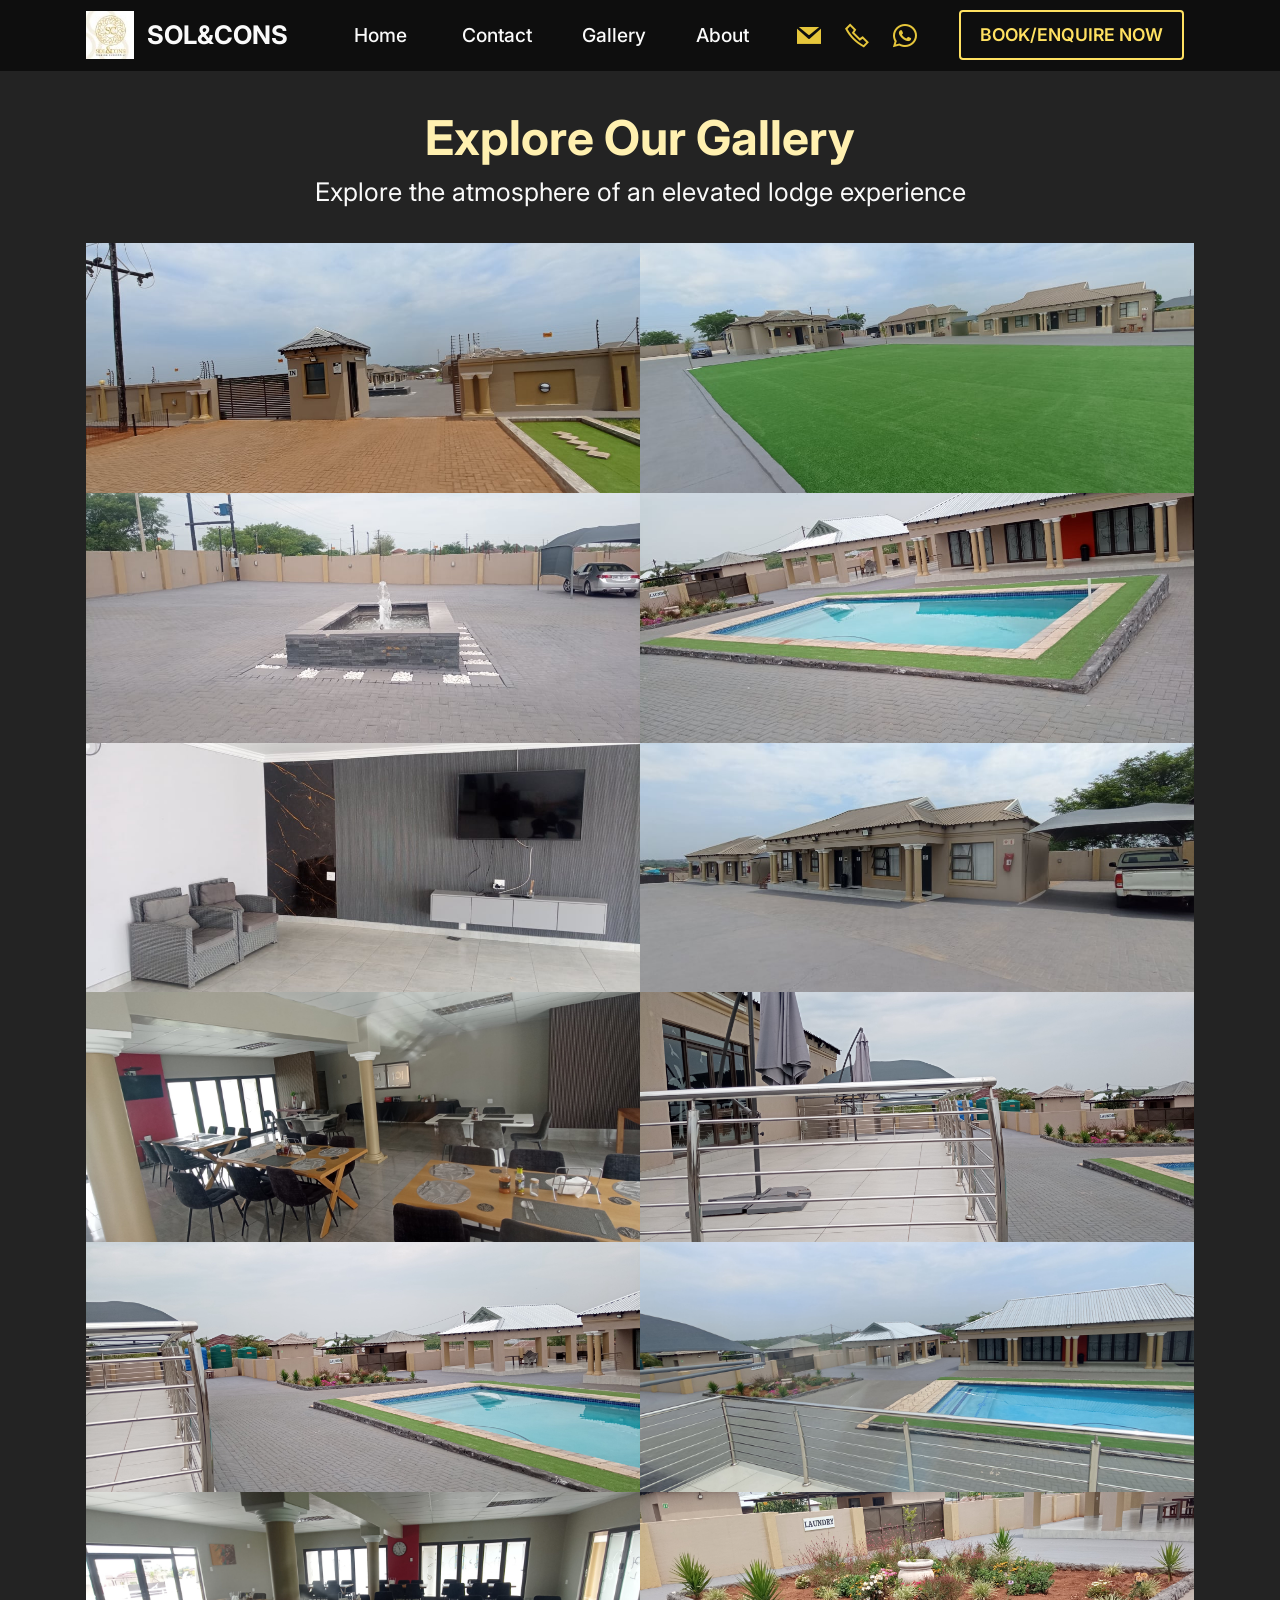
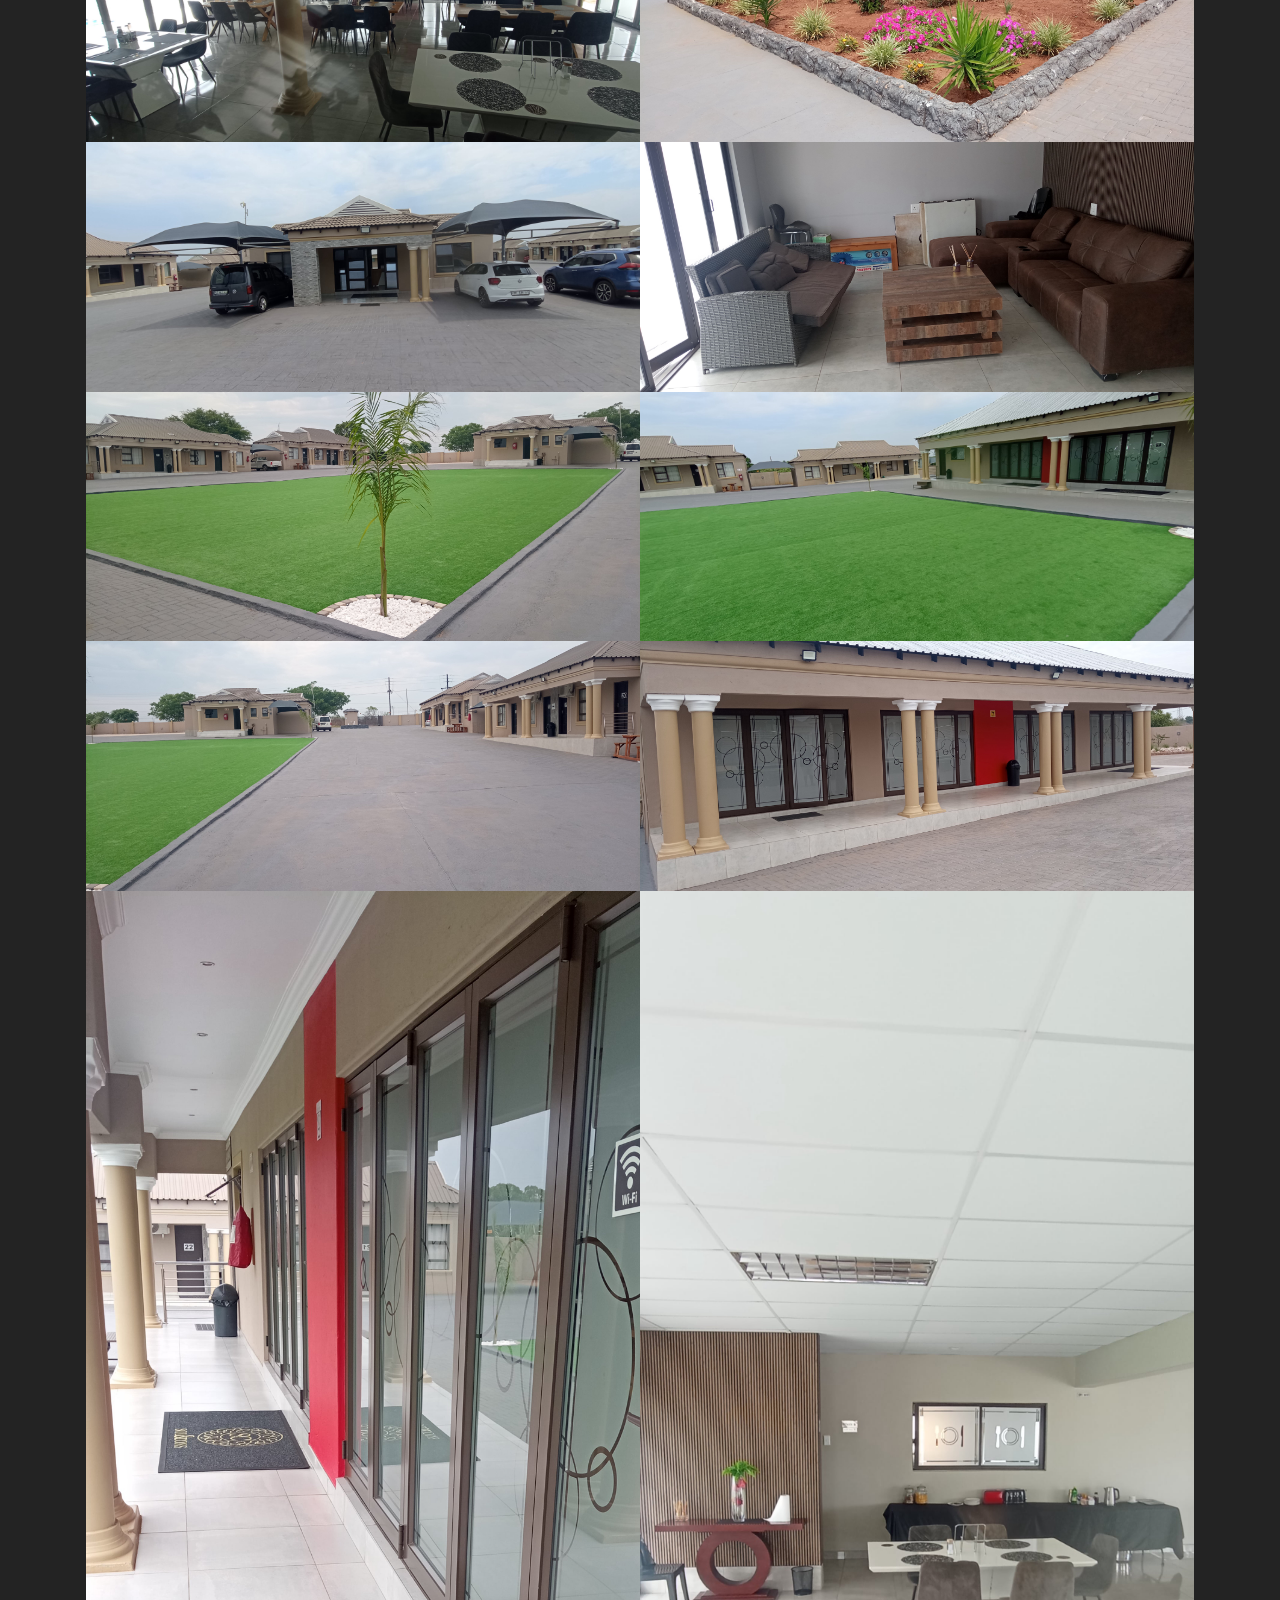
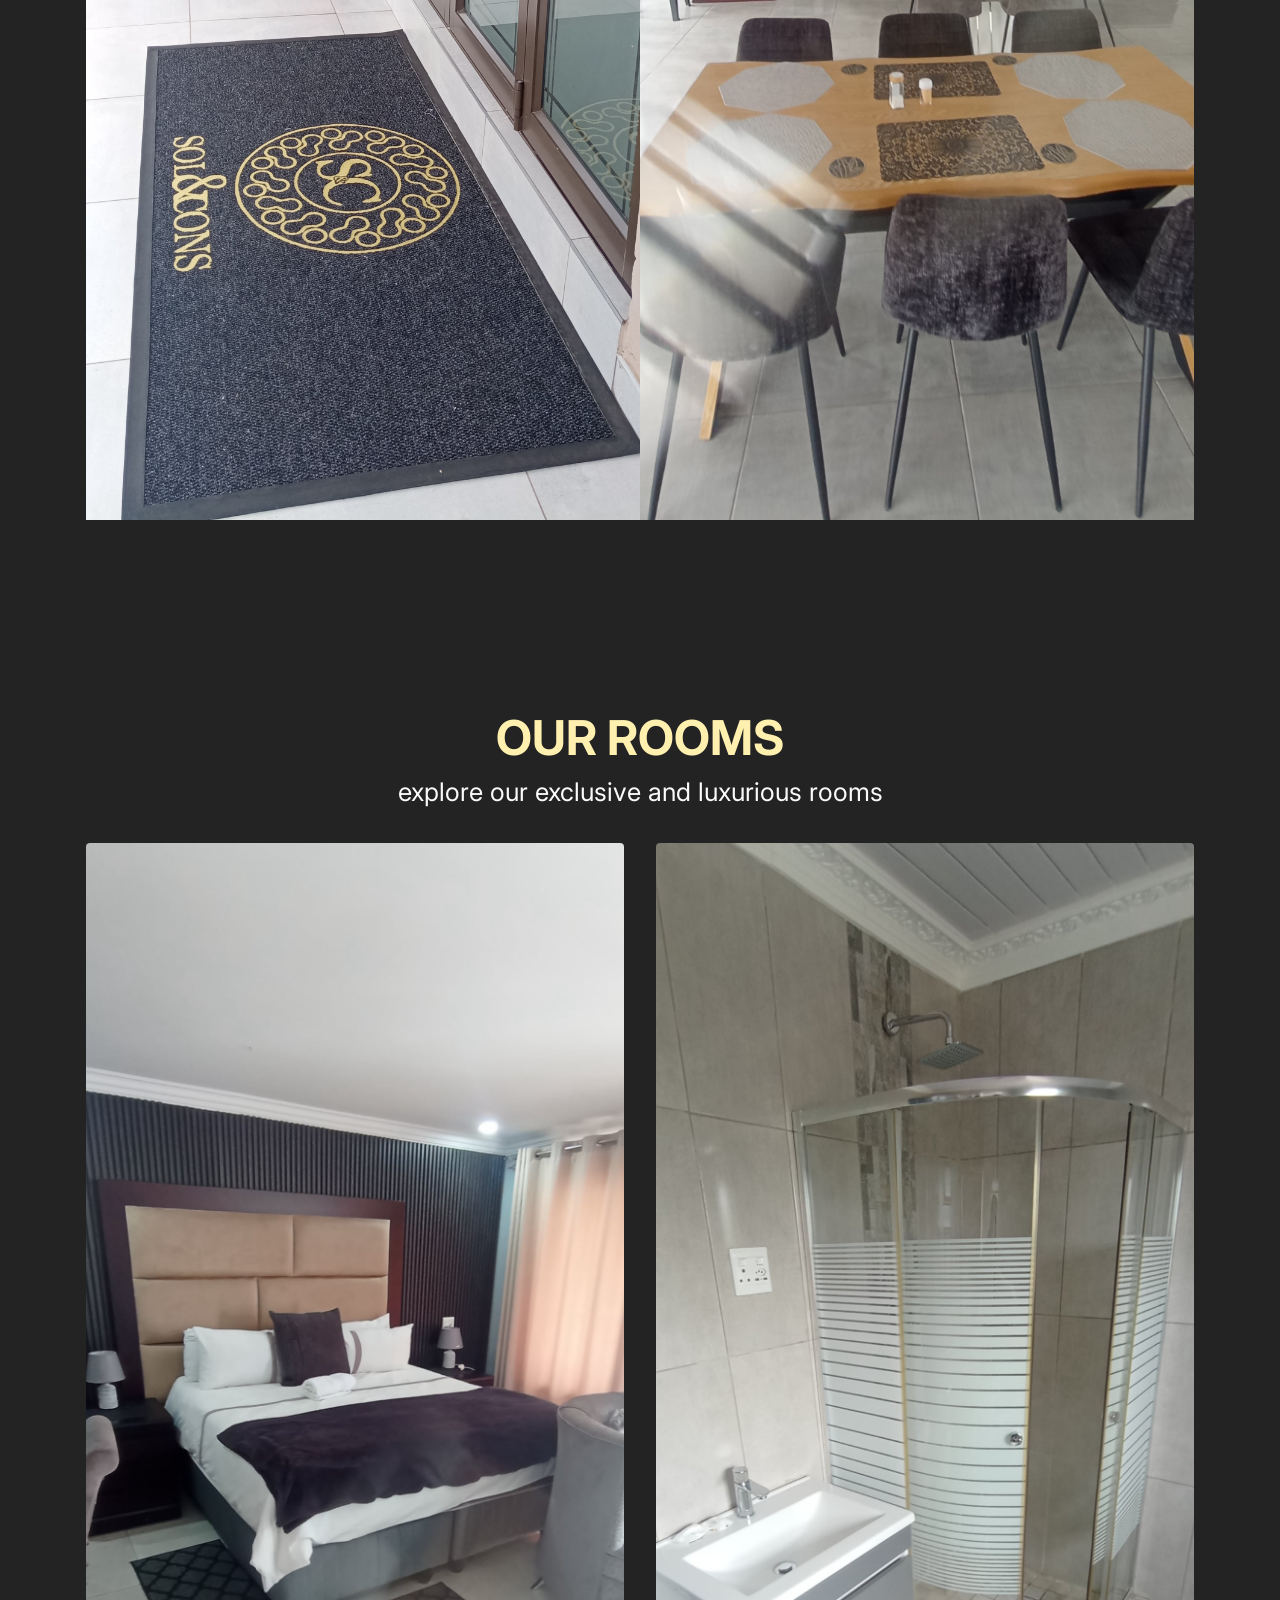
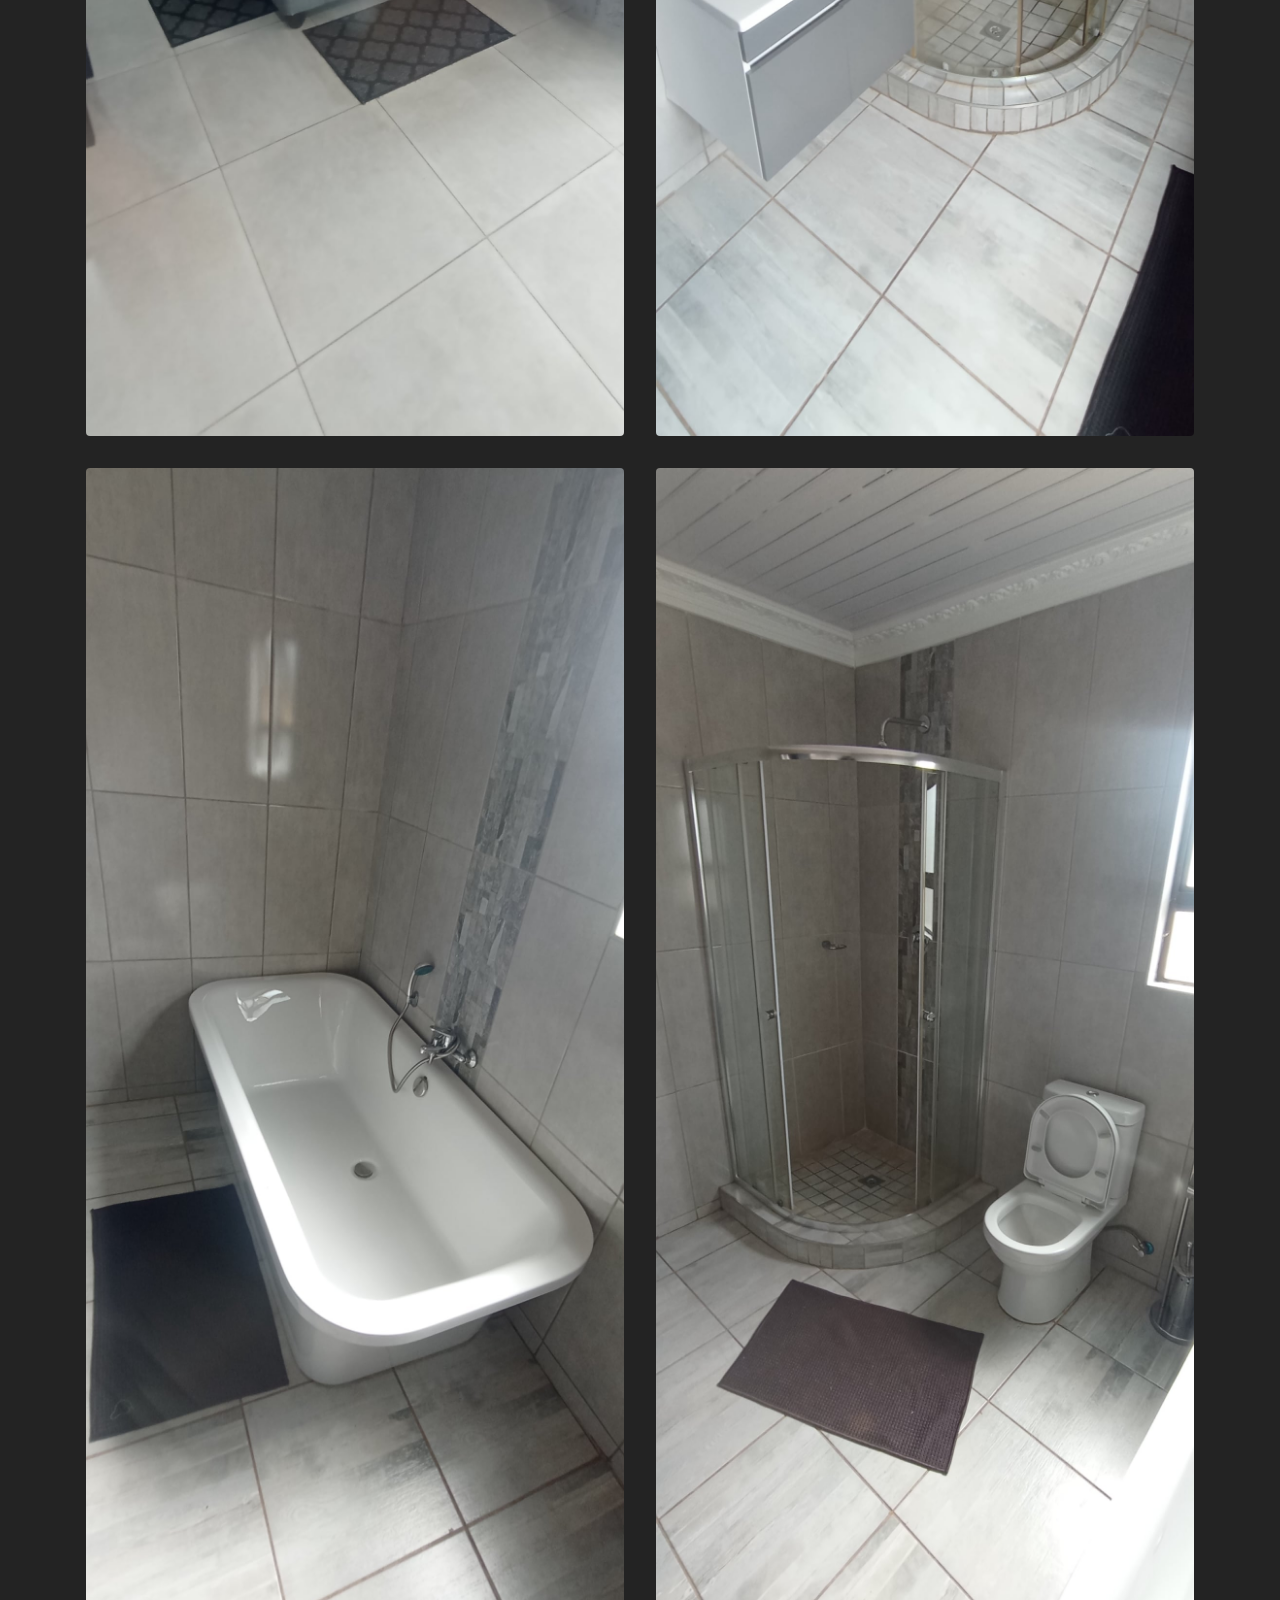
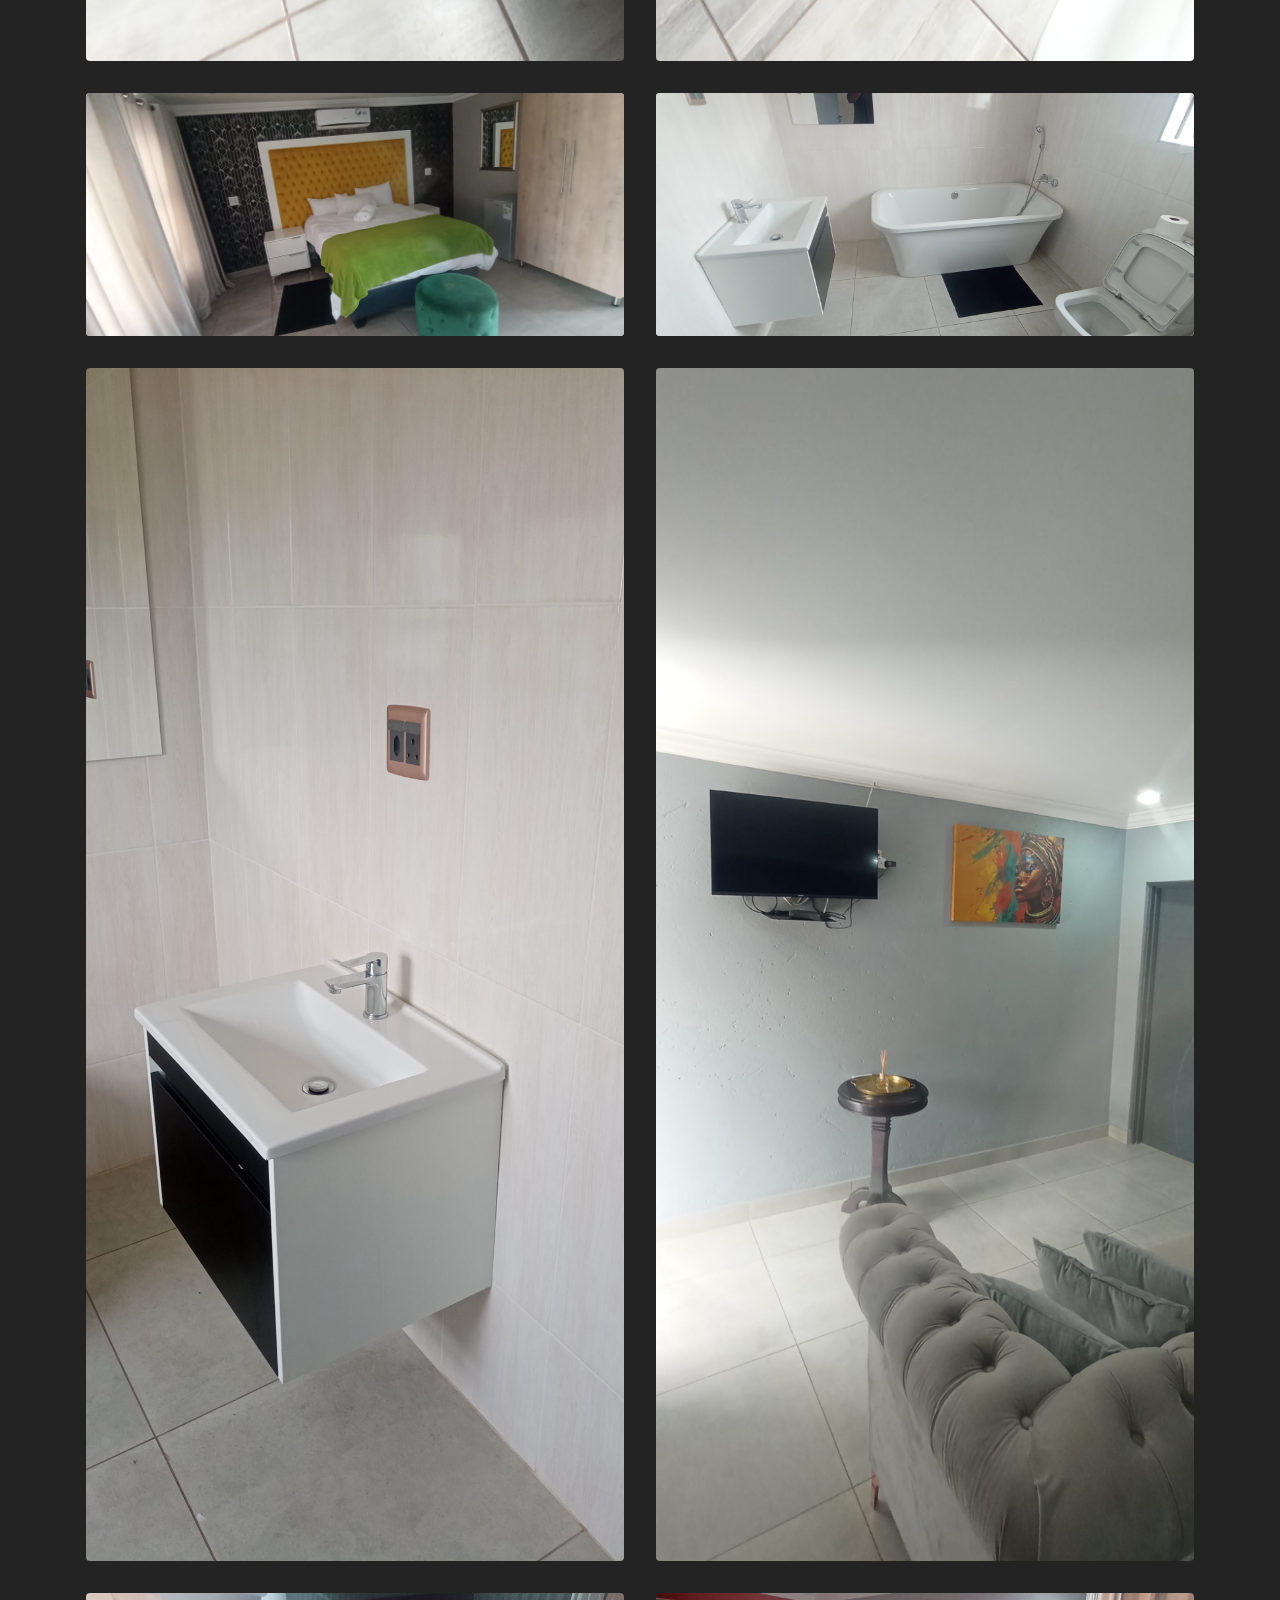
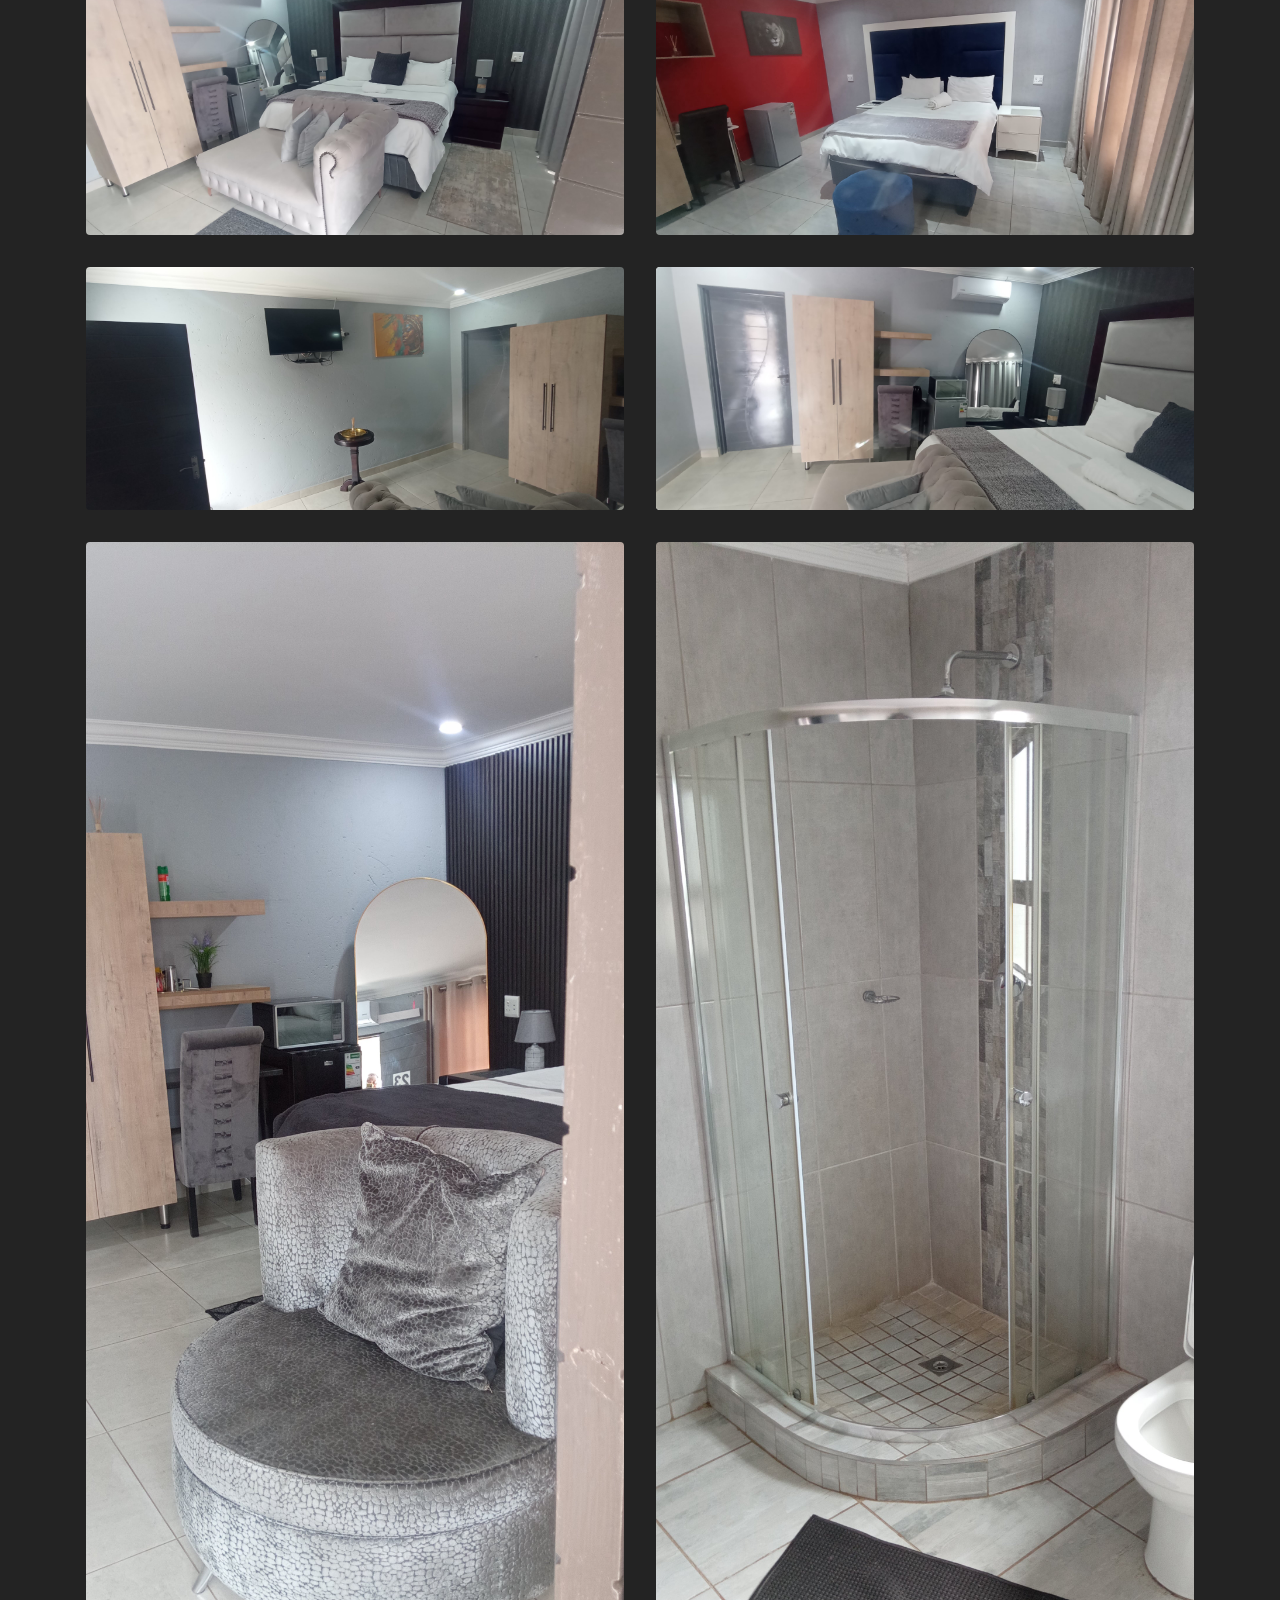
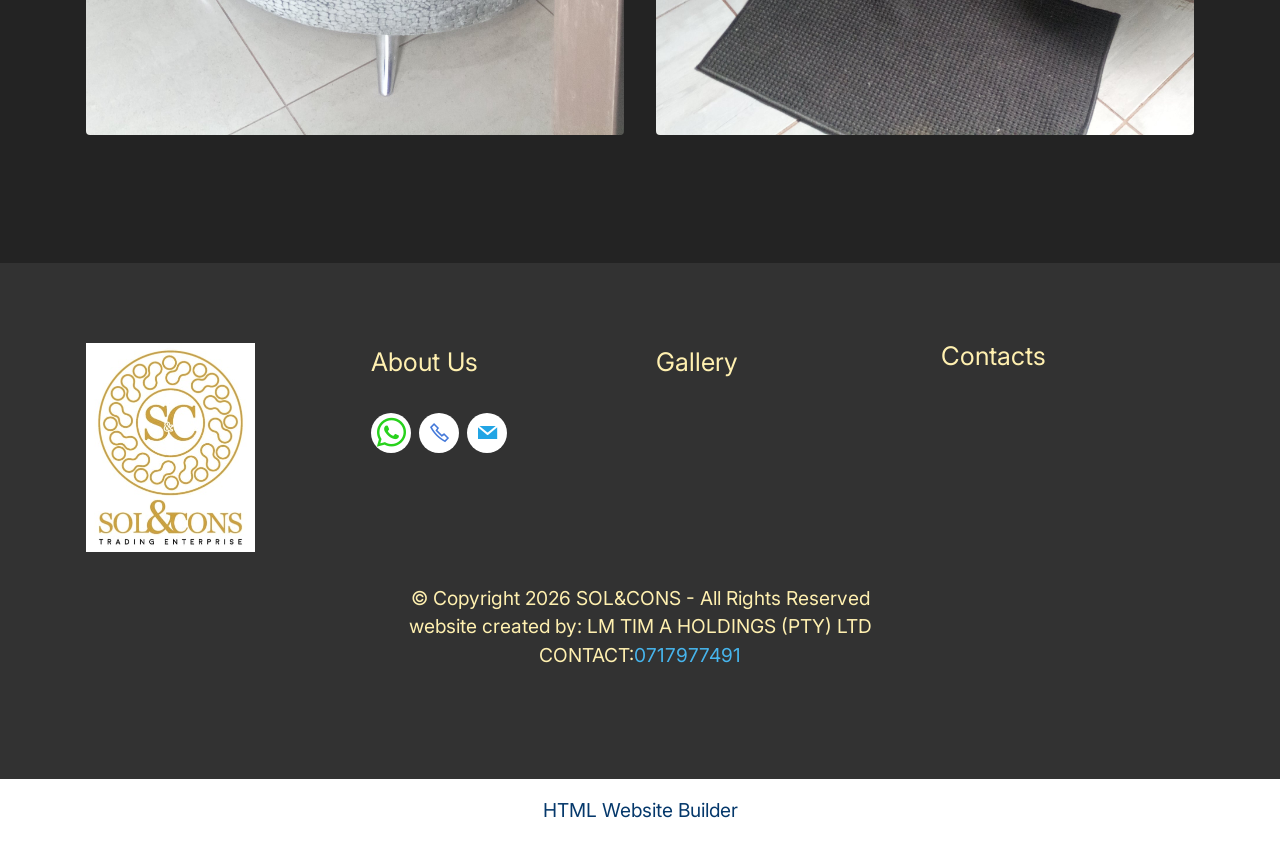
==== page2.html @ f4a34ecb "Add files via upload" ====
<!DOCTYPE html>
<html  >
<head>
  <!-- Site made with Mobirise Website Builder v6.1.12, https://mobirise.com -->
  <meta charset="UTF-8">
  <meta http-equiv="X-UA-Compatible" content="IE=edge">
  <meta name="generator" content="Mobirise v6.1.12, mobirise.com">
  <meta name="viewport" content="width=device-width, initial-scale=1, minimum-scale=1">
  <link rel="shortcut icon" href="assets/images/img-20260325-wa00035b15d-96x96.jpeg" type="image/x-icon">
  <meta name="description" content="">
  
  
  <title>Gallery</title>
  <link rel="stylesheet" href="assets/web/assets/mobirise-icons2/mobirise2.css">
  <link rel="stylesheet" href="assets/bootstrap/css/bootstrap.min.css">
  <link rel="stylesheet" href="assets/dropdown/css/style.css">
  <link rel="stylesheet" href="assets/socicon/css/styles.css">
  <link rel="stylesheet" href="assets/theme/css/style.css">
  <link rel="preload" href="https://fonts.googleapis.com/css?family=Inter:100,200,300,400,500,600,700,800,900,100i,200i,300i,400i,500i,600i,700i,800i,900i&display=swap" as="style" onload="this.onload=null;this.rel='stylesheet'">
  <noscript><link rel="stylesheet" href="https://fonts.googleapis.com/css?family=Inter:100,200,300,400,500,600,700,800,900,100i,200i,300i,400i,500i,600i,700i,800i,900i&display=swap"></noscript>
  <link rel="preload" as="style" href="assets/mobirise/css/mbr-additional.css?v=dxMeIk"><link rel="stylesheet" href="assets/mobirise/css/mbr-additional.css?v=dxMeIk" type="text/css">

  
  
  
</head>
<body>
  
  <section data-bs-version="5.1" class="menu menu3 cid-sFAA5oUu2Y" once="menu" id="menu3-2">
    
    <nav class="navbar navbar-dropdown navbar-expand-lg">
        <div class="container">
            <div class="navbar-brand">
                <span class="navbar-logo">
                    <a href="https://mobiri.se">
                        <img src="assets/images/img-20260325-wa00035b15d-96x96.jpeg" alt="Mobirise Website Builder" style="height: 3rem;">
                    </a>
                </span>
                <span class="navbar-caption-wrap"><a class="navbar-caption text-white text-primary display-5" href="index.html">SOL&amp;CONS</a></span>
            </div>
            <button class="navbar-toggler" type="button" data-toggle="collapse" data-bs-toggle="collapse" data-target="#navbarSupportedContent" data-bs-target="#navbarSupportedContent" aria-controls="navbarNavAltMarkup" aria-expanded="false" aria-label="Toggle navigation">
                <div class="hamburger">
                    <span></span>
                    <span></span>
                    <span></span>
                    <span></span>
                </div>
            </button>
            <div class="collapse navbar-collapse" id="navbarSupportedContent">
                <ul class="navbar-nav nav-dropdown" data-app-modern-menu="true"><li class="nav-item"><a class="nav-link link text-white text-primary display-7" href="index.html">Home&nbsp;</a></li>
                    <li class="nav-item"><a class="nav-link link text-white text-primary display-7" href="index.html#contacts3-c">Contact</a></li>
                    <li class="nav-item"><a class="nav-link link text-white text-primary display-7" href="page2.html">Gallery</a>
                    </li><li class="nav-item"><a class="nav-link link text-white text-primary display-7" href="page3.html">About</a></li></ul>
                <div class="icons-menu">
                    <a class="iconfont-wrapper" href="mailto:solandconsbe@gmail.com?subject=web%20query">
                        <span class="p-2 mbr-iconfont socicon-mail socicon"></span>
                    </a>
                    <a class="iconfont-wrapper" href="tel:+27711238844">
                        <span class="p-2 mbr-iconfont mobi-mbri-phone mobi-mbri"></span>
                    </a>
                    <a class="iconfont-wrapper" href="https://wa.me/27711238844">
                        <span class="p-2 mbr-iconfont socicon-whatsapp socicon"></span>
                    </a>
                    
                </div>
                <div class="navbar-buttons mbr-section-btn"><a class="btn btn-warning-outline display-4" href="https://mobiri.se">BOOK/ENQUIRE NOW</a></div>
            </div>
        </div>
    </nav>
</section>

<section data-bs-version="5.1" class="gallery4 mbr-gallery cid-vzqXldZcjt" id="gallery4-9">
    

    
    

    <div class="container">
        <div class="mbr-section-head">
            <h3 class="mbr-section-title mbr-fonts-style align-center m-0 display-2"><strong>Explore Our Gallery</strong></h3>
            <h4 class="mbr-section-subtitle mbr-fonts-style align-center mb-0 mt-2 display-5">Explore the atmosphere of an elevated lodge experience</h4>
        </div>
        <div class="row mbr-gallery mt-4">
            
            <div class="col-12 col-md-6 col-lg-6 item gallery-image active">
                <div class="item-wrapper" data-toggle="modal" data-bs-toggle="modal" data-target="#vzZGjXtKr7-modal" data-bs-target="#vzZGjXtKr7-modal">
                    <img class="w-100" src="assets/images/img-20261027-123414-1087x490.jpg" alt="Mobirise Website Builder" data-slide-to="0" data-bs-slide-to="0" data-target="#lb-vzZGjXtKr7" data-bs-target="#lb-vzZGjXtKr7">
                    <div class="icon-wrapper">
                        <span class="mobi-mbri mobi-mbri-search mbr-iconfont mbr-iconfont-btn"></span>
                    </div>
                </div>
                
            </div>
            <div class="col-12 col-md-6 col-lg-6 item gallery-image">
                <div class="item-wrapper" data-toggle="modal" data-bs-toggle="modal" data-target="#vzZGjXtKr7-modal" data-bs-target="#vzZGjXtKr7-modal">
                    <img class="w-100" src="assets/images/img-20261027-123712-1087x490.jpg" alt="Mobirise Website Builder" data-slide-to="1" data-bs-slide-to="1" data-target="#lb-vzZGjXtKr7" data-bs-target="#lb-vzZGjXtKr7">
                    <div class="icon-wrapper">
                        <span class="mobi-mbri mobi-mbri-search mbr-iconfont mbr-iconfont-btn"></span>
                    </div>
                </div>
                
            </div>
            <div class="col-12 col-md-6 col-lg-6 item gallery-image">
                <div class="item-wrapper" data-toggle="modal" data-bs-toggle="modal" data-target="#vzZGjXtKr7-modal" data-bs-target="#vzZGjXtKr7-modal">
                    <img class="w-100" src="assets/images/img-20261027-123252-1087x490.jpg" alt="Mobirise Website Builder" data-slide-to="2" data-bs-slide-to="2" data-target="#lb-vzZGjXtKr7" data-bs-target="#lb-vzZGjXtKr7">
                    <div class="icon-wrapper">
                        <span class="mobi-mbri mobi-mbri-search mbr-iconfont mbr-iconfont-btn"></span>
                    </div>
                </div>
                
            </div><div class="col-12 col-md-6 col-lg-6 item gallery-image">
                <div class="item-wrapper" data-toggle="modal" data-bs-toggle="modal" data-target="#vzZGjXtKr7-modal" data-bs-target="#vzZGjXtKr7-modal">
                    <img class="w-100" src="assets/images/img-20261027-123920-1087x490.jpg" alt="Mobirise Website Builder" data-slide-to="3" data-bs-slide-to="3" data-target="#lb-vzZGjXtKr7" data-bs-target="#lb-vzZGjXtKr7">
                    <div class="icon-wrapper">
                        <span class="mobi-mbri mobi-mbri-search mbr-iconfont mbr-iconfont-btn"></span>
                    </div>
                </div>
                
            </div><div class="col-12 col-md-6 col-lg-6 item gallery-image">
                <div class="item-wrapper" data-toggle="modal" data-bs-toggle="modal" data-target="#vzZGjXtKr7-modal" data-bs-target="#vzZGjXtKr7-modal">
                    <img class="w-100" src="assets/images/img-20261027-124512-1087x490.jpg" alt="Mobirise Website Builder" data-slide-to="4" data-bs-slide-to="4" data-target="#lb-vzZGjXtKr7" data-bs-target="#lb-vzZGjXtKr7">
                    <div class="icon-wrapper">
                        <span class="mobi-mbri mobi-mbri-search mbr-iconfont mbr-iconfont-btn"></span>
                    </div>
                </div>
                
            </div><div class="col-12 col-md-6 col-lg-6 item gallery-image">
                <div class="item-wrapper" data-toggle="modal" data-bs-toggle="modal" data-target="#vzZGjXtKr7-modal" data-bs-target="#vzZGjXtKr7-modal">
                    <img class="w-100" src="assets/images/img-20261027-123605-1087x490.jpg" alt="Mobirise Website Builder" data-slide-to="5" data-bs-slide-to="5" data-target="#lb-vzZGjXtKr7" data-bs-target="#lb-vzZGjXtKr7">
                    <div class="icon-wrapper">
                        <span class="mobi-mbri mobi-mbri-search mbr-iconfont mbr-iconfont-btn"></span>
                    </div>
                </div>
                
            </div><div class="col-12 col-md-6 col-lg-6 item gallery-image">
                <div class="item-wrapper" data-toggle="modal" data-bs-toggle="modal" data-target="#vzZGjXtKr7-modal" data-bs-target="#vzZGjXtKr7-modal">
                    <img class="w-100" src="assets/images/img-20261027-124041-3264x1472.jpg" alt="Mobirise Website Builder" data-slide-to="6" data-bs-slide-to="6" data-target="#lb-vzZGjXtKr7" data-bs-target="#lb-vzZGjXtKr7">
                    <div class="icon-wrapper">
                        <span class="mobi-mbri mobi-mbri-search mbr-iconfont mbr-iconfont-btn"></span>
                    </div>
                </div>
                
            </div><div class="col-12 col-md-6 col-lg-6 item gallery-image">
                <div class="item-wrapper" data-toggle="modal" data-bs-toggle="modal" data-target="#vzZGjXtKr7-modal" data-bs-target="#vzZGjXtKr7-modal">
                    <img class="w-100" src="assets/images/img-20261027-123925-4080x1840.jpg" alt="Mobirise Website Builder" data-slide-to="7" data-bs-slide-to="7" data-target="#lb-vzZGjXtKr7" data-bs-target="#lb-vzZGjXtKr7">
                    <div class="icon-wrapper">
                        <span class="mobi-mbri mobi-mbri-search mbr-iconfont mbr-iconfont-btn"></span>
                    </div>
                </div>
                
            </div><div class="col-12 col-md-6 col-lg-6 item gallery-image">
                <div class="item-wrapper" data-toggle="modal" data-bs-toggle="modal" data-target="#vzZGjXtKr7-modal" data-bs-target="#vzZGjXtKr7-modal">
                    <img class="w-100" src="assets/images/img-20261027-123922-4080x1840.jpg" alt="Mobirise Website Builder" data-slide-to="8" data-bs-slide-to="8" data-target="#lb-vzZGjXtKr7" data-bs-target="#lb-vzZGjXtKr7">
                    <div class="icon-wrapper">
                        <span class="mobi-mbri mobi-mbri-search mbr-iconfont mbr-iconfont-btn"></span>
                    </div>
                </div>
                
            </div><div class="col-12 col-md-6 col-lg-6 item gallery-image">
                <div class="item-wrapper" data-toggle="modal" data-bs-toggle="modal" data-target="#vzZGjXtKr7-modal" data-bs-target="#vzZGjXtKr7-modal">
                    <img class="w-100" src="assets/images/img-20261027-124103-3264x1472.jpg" alt="Mobirise Website Builder" data-slide-to="9" data-bs-slide-to="9" data-target="#lb-vzZGjXtKr7" data-bs-target="#lb-vzZGjXtKr7">
                    <div class="icon-wrapper">
                        <span class="mobi-mbri mobi-mbri-search mbr-iconfont mbr-iconfont-btn"></span>
                    </div>
                </div>
                
            </div><div class="col-12 col-md-6 col-lg-6 item gallery-image">
                <div class="item-wrapper" data-toggle="modal" data-bs-toggle="modal" data-target="#vzZGjXtKr7-modal" data-bs-target="#vzZGjXtKr7-modal">
                    <img class="w-100" src="assets/images/img-20261027-124143-3264x1472.jpg" alt="Mobirise Website Builder" data-slide-to="10" data-bs-slide-to="10" data-target="#lb-vzZGjXtKr7" data-bs-target="#lb-vzZGjXtKr7">
                    <div class="icon-wrapper">
                        <span class="mobi-mbri mobi-mbri-search mbr-iconfont mbr-iconfont-btn"></span>
                    </div>
                </div>
                
            </div><div class="col-12 col-md-6 col-lg-6 item gallery-image">
                <div class="item-wrapper" data-toggle="modal" data-bs-toggle="modal" data-target="#vzZGjXtKr7-modal" data-bs-target="#vzZGjXtKr7-modal">
                    <img class="w-100" src="assets/images/img-20261027-124337-4080x1840.jpg" alt="Mobirise Website Builder" data-slide-to="11" data-bs-slide-to="11" data-target="#lb-vzZGjXtKr7" data-bs-target="#lb-vzZGjXtKr7">
                    <div class="icon-wrapper">
                        <span class="mobi-mbri mobi-mbri-search mbr-iconfont mbr-iconfont-btn"></span>
                    </div>
                </div>
                
            </div><div class="col-12 col-md-6 col-lg-6 item gallery-image">
                <div class="item-wrapper" data-toggle="modal" data-bs-toggle="modal" data-target="#vzZGjXtKr7-modal" data-bs-target="#vzZGjXtKr7-modal">
                    <img class="w-100" src="assets/images/img-20261027-123458-3264x1472.jpg" alt="Mobirise Website Builder" data-slide-to="12" data-bs-slide-to="12" data-target="#lb-vzZGjXtKr7" data-bs-target="#lb-vzZGjXtKr7">
                    <div class="icon-wrapper">
                        <span class="mobi-mbri mobi-mbri-search mbr-iconfont mbr-iconfont-btn"></span>
                    </div>
                </div>
                
            </div><div class="col-12 col-md-6 col-lg-6 item gallery-image">
                <div class="item-wrapper" data-toggle="modal" data-bs-toggle="modal" data-target="#vzZGjXtKr7-modal" data-bs-target="#vzZGjXtKr7-modal">
                    <img class="w-100" src="assets/images/img-20261027-124452-4080x1840.jpg" alt="Mobirise Website Builder" data-slide-to="13" data-bs-slide-to="13" data-target="#lb-vzZGjXtKr7" data-bs-target="#lb-vzZGjXtKr7">
                    <div class="icon-wrapper">
                        <span class="mobi-mbri mobi-mbri-search mbr-iconfont mbr-iconfont-btn"></span>
                    </div>
                </div>
                
            </div><div class="col-12 col-md-6 col-lg-6 item gallery-image">
                <div class="item-wrapper" data-toggle="modal" data-bs-toggle="modal" data-target="#vzZGjXtKr7-modal" data-bs-target="#vzZGjXtKr7-modal">
                    <img class="w-100" src="assets/images/img-20261027-125336-4080x1840.jpg" alt="Mobirise Website Builder" data-slide-to="14" data-bs-slide-to="14" data-target="#lb-vzZGjXtKr7" data-bs-target="#lb-vzZGjXtKr7">
                    <div class="icon-wrapper">
                        <span class="mobi-mbri mobi-mbri-search mbr-iconfont mbr-iconfont-btn"></span>
                    </div>
                </div>
                
            </div><div class="col-12 col-md-6 col-lg-6 item gallery-image">
                <div class="item-wrapper" data-toggle="modal" data-bs-toggle="modal" data-target="#vzZGjXtKr7-modal" data-bs-target="#vzZGjXtKr7-modal">
                    <img class="w-100" src="assets/images/img-20261027-123714-3264x1472.jpg" alt="Mobirise Website Builder" data-slide-to="15" data-bs-slide-to="15" data-target="#lb-vzZGjXtKr7" data-bs-target="#lb-vzZGjXtKr7">
                    <div class="icon-wrapper">
                        <span class="mobi-mbri mobi-mbri-search mbr-iconfont mbr-iconfont-btn"></span>
                    </div>
                </div>
                
            </div><div class="col-12 col-md-6 col-lg-6 item gallery-image">
                <div class="item-wrapper" data-toggle="modal" data-bs-toggle="modal" data-target="#vzZGjXtKr7-modal" data-bs-target="#vzZGjXtKr7-modal">
                    <img class="w-100" src="assets/images/img-20261027-125332-4080x1840.jpg" alt="Mobirise Website Builder" data-slide-to="16" data-bs-slide-to="16" data-target="#lb-vzZGjXtKr7" data-bs-target="#lb-vzZGjXtKr7">
                    <div class="icon-wrapper">
                        <span class="mobi-mbri mobi-mbri-search mbr-iconfont mbr-iconfont-btn"></span>
                    </div>
                </div>
                
            </div><div class="col-12 col-md-6 col-lg-6 item gallery-image">
                <div class="item-wrapper" data-toggle="modal" data-bs-toggle="modal" data-target="#vzZGjXtKr7-modal" data-bs-target="#vzZGjXtKr7-modal">
                    <img class="w-100" src="assets/images/img-20261027-124413-4080x1840.jpg" alt="Mobirise Website Builder" data-slide-to="17" data-bs-slide-to="17" data-target="#lb-vzZGjXtKr7" data-bs-target="#lb-vzZGjXtKr7">
                    <div class="icon-wrapper">
                        <span class="mobi-mbri mobi-mbri-search mbr-iconfont mbr-iconfont-btn"></span>
                    </div>
                </div>
                
            </div><div class="col-12 col-md-6 col-lg-6 item gallery-image">
                <div class="item-wrapper" data-toggle="modal" data-bs-toggle="modal" data-target="#vzZGjXtKr7-modal" data-bs-target="#vzZGjXtKr7-modal">
                    <img class="w-100" src="assets/images/img-20261027-123801-1840x4080.jpg" alt="Mobirise Website Builder" data-slide-to="18" data-bs-slide-to="18" data-target="#lb-vzZGjXtKr7" data-bs-target="#lb-vzZGjXtKr7">
                    <div class="icon-wrapper">
                        <span class="mobi-mbri mobi-mbri-search mbr-iconfont mbr-iconfont-btn"></span>
                    </div>
                </div>
                
            </div><div class="col-12 col-md-6 col-lg-6 item gallery-image">
                <div class="item-wrapper" data-toggle="modal" data-bs-toggle="modal" data-target="#vzZGjXtKr7-modal" data-bs-target="#vzZGjXtKr7-modal">
                    <img class="w-100" src="assets/images/img-20261027-124023-1472x3264.jpg" alt="Mobirise Website Builder" data-slide-to="19" data-bs-slide-to="19" data-target="#lb-vzZGjXtKr7" data-bs-target="#lb-vzZGjXtKr7">
                    <div class="icon-wrapper">
                        <span class="mobi-mbri mobi-mbri-search mbr-iconfont mbr-iconfont-btn"></span>
                    </div>
                </div>
                
            </div>
        </div>

        <div class="modal mbr-slider" tabindex="-1" role="dialog" aria-hidden="true" id="vzZGjXtKr7-modal">
            <div class="modal-dialog" role="document">
                <div class="modal-content">
                    <div class="modal-body">
                        <div class="carousel slide" id="lb-vzZGjXtKr7" data-interval="5000" data-bs-interval="5000">
                            <div class="carousel-inner">
                                
                                <div class="carousel-item active">
                                    <img class="d-block w-100" src="assets/images/img-20261027-123414-1087x490.jpg" alt="Mobirise Website Builder">
                                </div>
                                <div class="carousel-item">
                                    <img class="d-block w-100" src="assets/images/img-20261027-123712-1087x490.jpg" alt="Mobirise Website Builder">
                                </div>
                                <div class="carousel-item">
                                    <img class="d-block w-100" src="assets/images/img-20261027-123252-1087x490.jpg" alt="Mobirise Website Builder">
                                </div><div class="carousel-item">
                                    <img class="d-block w-100" src="assets/images/img-20261027-123920-1087x490.jpg" alt="Mobirise Website Builder">
                                </div><div class="carousel-item">
                                    <img class="d-block w-100" src="assets/images/img-20261027-124512-1087x490.jpg" alt="Mobirise Website Builder">
                                </div><div class="carousel-item">
                                    <img class="d-block w-100" src="assets/images/img-20261027-123605-1087x490.jpg" alt="Mobirise Website Builder">
                                </div><div class="carousel-item">
                                    <img class="d-block w-100" src="assets/images/img-20261027-124041-3264x1472.jpg" alt="Mobirise Website Builder">
                                </div><div class="carousel-item">
                                    <img class="d-block w-100" src="assets/images/img-20261027-123925-4080x1840.jpg" alt="Mobirise Website Builder">
                                </div><div class="carousel-item">
                                    <img class="d-block w-100" src="assets/images/img-20261027-123922-4080x1840.jpg" alt="Mobirise Website Builder">
                                </div><div class="carousel-item">
                                    <img class="d-block w-100" src="assets/images/img-20261027-124103-3264x1472.jpg" alt="Mobirise Website Builder">
                                </div><div class="carousel-item">
                                    <img class="d-block w-100" src="assets/images/img-20261027-124143-3264x1472.jpg" alt="Mobirise Website Builder">
                                </div><div class="carousel-item">
                                    <img class="d-block w-100" src="assets/images/img-20261027-124337-4080x1840.jpg" alt="Mobirise Website Builder">
                                </div><div class="carousel-item">
                                    <img class="d-block w-100" src="assets/images/img-20261027-123458-3264x1472.jpg" alt="Mobirise Website Builder">
                                </div><div class="carousel-item">
                                    <img class="d-block w-100" src="assets/images/img-20261027-124452-4080x1840.jpg" alt="Mobirise Website Builder">
                                </div><div class="carousel-item">
                                    <img class="d-block w-100" src="assets/images/img-20261027-125336-4080x1840.jpg" alt="Mobirise Website Builder">
                                </div><div class="carousel-item">
                                    <img class="d-block w-100" src="assets/images/img-20261027-123714-3264x1472.jpg" alt="Mobirise Website Builder">
                                </div><div class="carousel-item">
                                    <img class="d-block w-100" src="assets/images/img-20261027-125332-4080x1840.jpg" alt="Mobirise Website Builder">
                                </div><div class="carousel-item">
                                    <img class="d-block w-100" src="assets/images/img-20261027-124413-4080x1840.jpg" alt="Mobirise Website Builder">
                                </div><div class="carousel-item">
                                    <img class="d-block w-100" src="assets/images/img-20261027-123801-1840x4080.jpg" alt="Mobirise Website Builder">
                                </div><div class="carousel-item">
                                    <img class="d-block w-100" src="assets/images/img-20261027-124023-1472x3264.jpg" alt="Mobirise Website Builder">
                                </div>
                            </div>
                            <ol class="carousel-indicators">
                                <li data-slide-to="0" data-bs-slide-to="0" class="active" data-target="#lb-vzZGjXtKr7" data-bs-target="#lb-vzZGjXtKr7"></li>
                                <li data-slide-to="1" data-bs-slide-to="1" data-target="#lb-vzZGjXtKr7" data-bs-target="#lb-vzZGjXtKr7"></li>
                                <li data-slide-to="2" data-bs-slide-to="2" data-target="#lb-vzZGjXtKr7" data-bs-target="#lb-vzZGjXtKr7"></li><li data-slide-to="3" data-bs-slide-to="3" data-target="#lb-vzZGjXtKr7" data-bs-target="#lb-vzZGjXtKr7"></li><li data-slide-to="4" data-bs-slide-to="4" data-target="#lb-vzZGjXtKr7" data-bs-target="#lb-vzZGjXtKr7"></li><li data-slide-to="5" data-bs-slide-to="5" data-target="#lb-vzZGjXtKr7" data-bs-target="#lb-vzZGjXtKr7"></li><li data-slide-to="6" data-bs-slide-to="6" data-target="#lb-vzZGjXtKr7" data-bs-target="#lb-vzZGjXtKr7"></li><li data-slide-to="7" data-bs-slide-to="7" data-target="#lb-vzZGjXtKr7" data-bs-target="#lb-vzZGjXtKr7"></li><li data-slide-to="8" data-bs-slide-to="8" data-target="#lb-vzZGjXtKr7" data-bs-target="#lb-vzZGjXtKr7"></li><li data-slide-to="9" data-bs-slide-to="9" data-target="#lb-vzZGjXtKr7" data-bs-target="#lb-vzZGjXtKr7"></li><li data-slide-to="10" data-bs-slide-to="10" data-target="#lb-vzZGjXtKr7" data-bs-target="#lb-vzZGjXtKr7"></li><li data-slide-to="11" data-bs-slide-to="11" data-target="#lb-vzZGjXtKr7" data-bs-target="#lb-vzZGjXtKr7"></li><li data-slide-to="12" data-bs-slide-to="12" data-target="#lb-vzZGjXtKr7" data-bs-target="#lb-vzZGjXtKr7"></li><li data-slide-to="13" data-bs-slide-to="13" data-target="#lb-vzZGjXtKr7" data-bs-target="#lb-vzZGjXtKr7"></li><li data-slide-to="14" data-bs-slide-to="14" data-target="#lb-vzZGjXtKr7" data-bs-target="#lb-vzZGjXtKr7"></li><li data-slide-to="15" data-bs-slide-to="15" data-target="#lb-vzZGjXtKr7" data-bs-target="#lb-vzZGjXtKr7"></li><li data-slide-to="16" data-bs-slide-to="16" data-target="#lb-vzZGjXtKr7" data-bs-target="#lb-vzZGjXtKr7"></li><li data-slide-to="17" data-bs-slide-to="17" data-target="#lb-vzZGjXtKr7" data-bs-target="#lb-vzZGjXtKr7"></li><li data-slide-to="18" data-bs-slide-to="18" data-target="#lb-vzZGjXtKr7" data-bs-target="#lb-vzZGjXtKr7"></li><li data-slide-to="19" data-bs-slide-to="19" data-target="#lb-vzZGjXtKr7" data-bs-target="#lb-vzZGjXtKr7"></li>
                                
                            </ol>
                            <a role="button" href="" class="close" data-dismiss="modal" data-bs-dismiss="modal" aria-label="Close">
                            </a>
                            <a class="carousel-control-prev carousel-control" role="button" data-slide="prev" data-bs-slide="prev" href="#lb-vzZGjXtKr7">
                                <span class="mobi-mbri mobi-mbri-arrow-prev" aria-hidden="true"></span>
                                <span class="sr-only visually-hidden">Previous</span>
                            </a>
                            <a class="carousel-control-next carousel-control" role="button" data-slide="next" data-bs-slide="next" href="#lb-vzZGjXtKr7">
                                <span class="mobi-mbri mobi-mbri-arrow-next" aria-hidden="true"></span>
                                <span class="sr-only visually-hidden">Next</span>
                            </a>
                        </div>
                    </div>
                </div>
            </div>
        </div>
    </div>
</section>

<section data-bs-version="5.1" class="gallery1 cid-vzTXzJGVKc" id="gallery1-k">
    
    
    <div class="container">
        <div class="mbr-section-head">
            <h4 class="mbr-section-title mbr-fonts-style align-center mb-0 display-2"><strong>OUR ROOMS</strong></h4>
            <h5 class="mbr-section-subtitle mbr-fonts-style align-center mb-0 mt-2 display-5">
                explore our exclusive and luxurious rooms</h5>
        </div>
        <div class="row mt-4">
            <div class="item features-image col-12 col-md-6 col-lg-6 active">
                <div class="item-wrapper">
                    <div class="item-img">
                        <img src="assets/images/img-20261027-124852-1108x2457.jpg" alt="Mobirise Website Builder" data-slide-to="0" data-bs-slide-to="0">
                    </div>
                    
                    
                </div>
            </div>
            <div class="item features-image col-12 col-md-6 col-lg-6">
                <div class="item-wrapper">
                    <div class="item-img">
                        <img src="assets/images/img-20261027-125804-1108x2457.jpg" alt="Mobirise Website Builder" data-slide-to="1" data-bs-slide-to="1">
                    </div>
                    
                    
                </div>
            </div>
            <div class="item features-image col-12 col-md-6 col-lg-6">
                <div class="item-wrapper">
                    <div class="item-img">
                        <img src="assets/images/img-20261027-125807-1108x2457.jpg" alt="Mobirise Website Builder" data-slide-to="2" data-bs-slide-to="2">
                    </div>
                    
                    
                </div>
            </div>
            <div class="item features-image col-12 col-md-6 col-lg-6">
                <div class="item-wrapper">
                    <div class="item-img">
                        <img src="assets/images/img-20261027-125617-1108x2457.jpg" alt="Mobirise Website Builder" title="" data-slide-to="3" data-bs-slide-to="3">
                    </div>
                    
                    
                </div>
            </div><div class="item features-image col-12 col-md-6 col-lg-6">
                <div class="item-wrapper">
                    <div class="item-img">
                        <img src="assets/images/img-20261027-125905-1108x500.jpg" alt="Mobirise Website Builder" title="" data-slide-to="4" data-bs-slide-to="4">
                    </div>
                    
                    
                </div>
            </div><div class="item features-image col-12 col-md-6 col-lg-6">
                <div class="item-wrapper">
                    <div class="item-img">
                        <img src="assets/images/img-20261027-125209-3264x1472.jpg" alt="Mobirise Website Builder" title="" data-slide-to="5" data-bs-slide-to="5">
                    </div>
                    
                    
                </div>
            </div><div class="item features-image col-12 col-md-6 col-lg-6">
                <div class="item-wrapper">
                    <div class="item-img">
                        <img src="assets/images/img-20261027-124818-1840x4080.jpg" alt="Mobirise Website Builder" title="" data-slide-to="6" data-bs-slide-to="6">
                    </div>
                    
                    
                </div>
            </div><div class="item features-image col-12 col-md-6 col-lg-6">
                <div class="item-wrapper">
                    <div class="item-img">
                        <img src="assets/images/img-20261027-125253-1472x3264.jpg" alt="Mobirise Website Builder" title="" data-slide-to="7" data-bs-slide-to="7">
                    </div>
                    
                    
                </div>
            </div><div class="item features-image col-12 col-md-6 col-lg-6">
                <div class="item-wrapper">
                    <div class="item-img">
                        <img src="assets/images/img-20261027-125123-3264x1472.jpg" alt="Mobirise Website Builder" title="" data-slide-to="8" data-bs-slide-to="8">
                    </div>
                    
                    
                </div>
            </div><div class="item features-image col-12 col-md-6 col-lg-6">
                <div class="item-wrapper">
                    <div class="item-img">
                        <img src="assets/images/img-20261027-125457-3264x1472.jpg" alt="Mobirise Website Builder" title="" data-slide-to="9" data-bs-slide-to="9">
                    </div>
                    
                    
                </div>
            </div><div class="item features-image col-12 col-md-6 col-lg-6">
                <div class="item-wrapper">
                    <div class="item-img">
                        <img src="assets/images/img-20261027-125250-3264x1472.jpg" alt="Mobirise Website Builder" title="" data-slide-to="10" data-bs-slide-to="10">
                    </div>
                    
                    
                </div>
            </div><div class="item features-image col-12 col-md-6 col-lg-6">
                <div class="item-wrapper">
                    <div class="item-img">
                        <img src="assets/images/img-20261027-125157-3264x1472.jpg" alt="Mobirise Website Builder" title="" data-slide-to="11" data-bs-slide-to="11">
                    </div>
                    
                    
                </div>
            </div><div class="item features-image col-12 col-md-6 col-lg-6">
                <div class="item-wrapper">
                    <div class="item-img">
                        <img src="assets/images/img-20261027-124712-1840x4080.jpg" alt="Mobirise Website Builder" title="" data-slide-to="12" data-bs-slide-to="12">
                    </div>
                    
                    
                </div>
            </div><div class="item features-image col-12 col-md-6 col-lg-6">
                <div class="item-wrapper">
                    <div class="item-img">
                        <img src="assets/images/img-20261027-125608-1840x4080.jpg" alt="Mobirise Website Builder" title="" data-slide-to="13" data-bs-slide-to="13">
                    </div>
                    
                    
                </div>
            </div>
        </div>
    </div>
</section>

<section data-bs-version="5.1" class="footer4 cid-vzUHdZx3IW" once="footers" id="footer4-s">

    

    
    <div class="mbr-overlay" style="opacity: 0.9; background-color: rgb(53, 53, 53);"></div>
    <div class="container">
        <div class="row mbr-white">
            <div class="col-6 col-lg-3">
                <div class="media-wrap col-md-8 col-12">
                    <a href="https://mobiri.se/">
                        <img src="assets/images/img-20260325-wa0004-337x417.jpg" alt="Mobirise Website Builder">
                    </a>
                </div>
            </div>
            <div class="col-12 col-md-6 col-lg-3">
                
                <p class="mbr-text mbr-fonts-style mb-4 display-5">About Us</p>
                
                <div class="social-row display-7">
                    <div class="soc-item">
                        <a href="https://wa.me/27711238844">
                            <span class="mbr-iconfont socicon-whatsapp socicon" style="font-size: 29px; color: rgb(40, 210, 28); fill: rgb(40, 210, 28);"></span>
                        </a>
                    </div>
                    <div class="soc-item">
                        <a href="tel:+27711238844">
                            <span class="mbr-iconfont mobi-mbri-phone mobi-mbri" style="color: rgb(68, 121, 217); fill: rgb(68, 121, 217);"></span>
                        </a>
                    </div>
                    <div class="soc-item">
                        <a href="mailto:solandconsbe@gmail.com?subject=online%20query">
                            <span class="mbr-iconfont socicon-mail socicon" style="color: rgb(34, 165, 229); fill: rgb(34, 165, 229);"></span>
                        </a>
                    </div>
                    
                </div>
            </div>
            <div class="col-12 col-md-6 col-lg-3">
                
                <ul class="list mbr-fonts-style display-5">Gallery</ul>
            </div>
            <div class="col-12 col-md-6 col-lg-3">
                
                <ul class="list mbr-fonts-style display-5"><p>Contacts</p></ul>
            </div>
            <div class="col-12 mt-4">
                <p class="mbr-text mb-0 mbr-fonts-style copyright align-center display-7">
                    © Copyright 2026 SOL&amp;CONS - All Rights Reserved<br>website created by: LM TIM A HOLDINGS (PTY) LTD<br>CONTACT:<a href="https://wa.me/27717977491" class="text-info">0717977491</a><br><br></p>
            </div>
        </div>
    </div>
</section><section class="display-7" style="padding: 0;align-items: center;justify-content: center;flex-wrap: wrap;    align-content: center;display: flex;position: relative;height: 4rem;"><a href="https://mobiri.se/4388259" style="flex: 1 1;height: 4rem;position: absolute;width: 100%;z-index: 1;"><img alt="" style="height: 4rem;" src="[data-uri]"></a><p style="margin: 0;text-align: center;" class="display-7">&#8204;</p><a style="z-index:1" href="https://mobirise.com/html-builder.html">HTML Website Builder</a></section><script src="assets/bootstrap/js/bootstrap.bundle.min.js"></script>  <script src="assets/smoothscroll/smooth-scroll.js"></script>  <script src="assets/ytplayer/index.js"></script>  <script src="assets/dropdown/js/navbar-dropdown.js"></script>  <script src="assets/theme/js/script.js"></script>  
  
  
</body>
</html>
---- assets/web/assets/mobirise-icons2/mobirise2.css ----
@font-face {
  font-family: 'Moririse2';
  font-display: swap;
  src:  url('mobirise2.eot?f2bix4');
  src:  url('mobirise2.eot?f2bix4#iefix') format('embedded-opentype'),
    url('mobirise2.woff2?f2bix4') format('woff2'),
    url('mobirise2.woff?f2bix4') format('woff'),
    url('mobirise2.ttf?f2bix4') format('truetype'),
    url('mobirise2.svg?f2bix4#mobirise2') format('svg');
  font-weight: normal;
  font-style: normal;
}

[class^="mobi-"], [class*=" mobi-"] {
  /* use !important to prevent issues with browser extensions that change fonts */
  font-family: 'Moririse2' !important;
  speak: none;
  font-style: normal;
  font-weight: normal;
  font-variant: normal;
  text-transform: none;
  line-height: 1;

  /* Better Font Rendering =========== */
  -webkit-font-smoothing: antialiased;
  -moz-osx-font-smoothing: grayscale;
}

.mobi-mbri-add-submenu:before {
  content: "\e900";
}
.mobi-mbri-alert:before {
  content: "\e901";
}
.mobi-mbri-align-center:before {
  content: "\e902";
}
.mobi-mbri-align-justify:before {
  content: "\e903";
}
.mobi-mbri-align-left:before {
  content: "\e904";
}
.mobi-mbri-align-right:before {
  content: "\e905";
}
.mobi-mbri-android:before {
  content: "\e906";
}
.mobi-mbri-apple:before {
  content: "\e907";
}
.mobi-mbri-arrow-down:before {
  content: "\e908";
}
.mobi-mbri-arrow-next:before {
  content: "\e909";
}
.mobi-mbri-arrow-prev:before {
  content: "\e90a";
}
.mobi-mbri-arrow-up:before {
  content: "\e90b";
}
.mobi-mbri-bold:before {
  content: "\e90c";
}
.mobi-mbri-bookmark:before {
  content: "\e90d";
}
.mobi-mbri-bootstrap:before {
  content: "\e90e";
}
.mobi-mbri-briefcase:before {
  content: "\e90f";
}
.mobi-mbri-browse:before {
  content: "\e910";
}
.mobi-mbri-bulleted-list:before {
  content: "\e911";
}
.mobi-mbri-calendar:before {
  content: "\e912";
}
.mobi-mbri-camera:before {
  content: "\e913";
}
.mobi-mbri-cart-add:before {
  content: "\e914";
}
.mobi-mbri-cart-full:before {
  content: "\e915";
}
.mobi-mbri-cash:before {
  content: "\e916";
}
.mobi-mbri-change-style:before {
  content: "\e917";
}
.mobi-mbri-chat:before {
  content: "\e918";
}
.mobi-mbri-clock:before {
  content: "\e919";
}
.mobi-mbri-close:before {
  content: "\e91a";
}
.mobi-mbri-cloud:before {
  content: "\e91b";
}
.mobi-mbri-code:before {
  content: "\e91c";
}
.mobi-mbri-contact-form:before {
  content: "\e91d";
}
.mobi-mbri-credit-card:before {
  content: "\e91e";
}
.mobi-mbri-cursor-click:before {
  content: "\e91f";
}
.mobi-mbri-cust-feedback:before {
  content: "\e920";
}
.mobi-mbri-database:before {
  content: "\e921";
}
.mobi-mbri-delivery:before {
  content: "\e922";
}
.mobi-mbri-desktop:before {
  content: "\e923";
}
.mobi-mbri-devices:before {
  content: "\e924";
}
.mobi-mbri-down:before {
  content: "\e925";
}
.mobi-mbri-download-2:before {
  content: "\e926";
}
.mobi-mbri-download:before {
  content: "\e927";
}
.mobi-mbri-drag-n-drop-2:before {
  content: "\e928";
}
.mobi-mbri-drag-n-drop:before {
  content: "\e929";
}
.mobi-mbri-edit-2:before {
  content: "\e92a";
}
.mobi-mbri-edit:before {
  content: "\e92b";
}
.mobi-mbri-error:before {
  content: "\e92c";
}
.mobi-mbri-extension:before {
  content: "\e92d";
}
.mobi-mbri-features:before {
  content: "\e92e";
}
.mobi-mbri-file:before {
  content: "\e92f";
}
.mobi-mbri-flag:before {
  content: "\e930";
}
.mobi-mbri-folder:before {
  content: "\e931";
}
.mobi-mbri-gift:before {
  content: "\e932";
}
.mobi-mbri-github:before {
  content: "\e933";
}
.mobi-mbri-globe-2:before {
  content: "\e934";
}
.mobi-mbri-globe:before {
  content: "\e935";
}
.mobi-mbri-growing-chart:before {
  content: "\e936";
}
.mobi-mbri-hearth:before {
  content: "\e937";
}
.mobi-mbri-help:before {
  content: "\e938";
}
.mobi-mbri-home:before {
  content: "\e939";
}
.mobi-mbri-hot-cup:before {
  content: "\e93a";
}
.mobi-mbri-idea:before {
  content: "\e93b";
}
.mobi-mbri-image-gallery:before {
  content: "\e93c";
}
.mobi-mbri-image-slider:before {
  content: "\e93d";
}
.mobi-mbri-info:before {
  content: "\e93e";
}
.mobi-mbri-italic:before {
  content: "\e93f";
}
.mobi-mbri-key:before {
  content: "\e940";
}
.mobi-mbri-laptop:before {
  content: "\e941";
}
.mobi-mbri-layers:before {
  content: "\e942";
}
.mobi-mbri-left-right:before {
  content: "\e943";
}
.mobi-mbri-left:before {
  content: "\e944";
}
.mobi-mbri-letter:before {
  content: "\e945";
}
.mobi-mbri-like:before {
  content: "\e946";
}
.mobi-mbri-link:before {
  content: "\e947";
}
.mobi-mbri-lock:before {
  content: "\e948";
}
.mobi-mbri-login:before {
  content: "\e949";
}
.mobi-mbri-logout:before {
  content: "\e94a";
}
.mobi-mbri-magic-stick:before {
  content: "\e94b";
}
.mobi-mbri-map-pin:before {
  content: "\e94c";
}
.mobi-mbri-menu:before {
  content: "\e94d";
}
.mobi-mbri-mobile-2:before {
  content: "\e94e";
}
.mobi-mbri-mobile-horizontal:before {
  content: "\e94f";
}
.mobi-mbri-mobile:before {
  content: "\e950";
}
.mobi-mbri-mobirise:before {
  content: "\e951";
}
.mobi-mbri-more-horizontal:before {
  content: "\e952";
}
.mobi-mbri-more-vertical:before {
  content: "\e953";
}
.mobi-mbri-music:before {
  content: "\e954";
}
.mobi-mbri-new-file:before {
  content: "\e955";
}
.mobi-mbri-numbered-list:before {
  content: "\e956";
}
.mobi-mbri-opened-folder:before {
  content: "\e957";
}
.mobi-mbri-pages:before {
  content: "\e958";
}
.mobi-mbri-paper-plane:before {
  content: "\e959";
}
.mobi-mbri-paperclip:before {
  content: "\e95a";
}
.mobi-mbri-phone:before {
  content: "\e95b";
}
.mobi-mbri-photo:before {
  content: "\e95c";
}
.mobi-mbri-photos:before {
  content: "\e95d";
}
.mobi-mbri-pin:before {
  content: "\e95e";
}
.mobi-mbri-play:before {
  content: "\e95f";
}
.mobi-mbri-plus:before {
  content: "\e960";
}
.mobi-mbri-preview:before {
  content: "\e961";
}
.mobi-mbri-print:before {
  content: "\e962";
}
.mobi-mbri-protect:before {
  content: "\e963";
}
.mobi-mbri-question:before {
  content: "\e964";
}
.mobi-mbri-quote-left:before {
  content: "\e965";
}
.mobi-mbri-quote-right:before {
  content: "\e966";
}
.mobi-mbri-redo:before {
  content: "\e967";
}
.mobi-mbri-refresh:before {
  content: "\e968";
}
.mobi-mbri-responsive-2:before {
  content: "\e969";
}
.mobi-mbri-responsive:before {
  content: "\e96a";
}
.mobi-mbri-right:before {
  content: "\e96b";
}
.mobi-mbri-rocket:before {
  content: "\e96c";
}
.mobi-mbri-sad-face:before {
  content: "\e96d";
}
.mobi-mbri-sale:before {
  content: "\e96e";
}
.mobi-mbri-save:before {
  content: "\e96f";
}
.mobi-mbri-search:before {
  content: "\e970";
}
.mobi-mbri-setting-2:before {
  content: "\e971";
}
.mobi-mbri-setting-3:before {
  content: "\e972";
}
.mobi-mbri-setting:before {
  content: "\e973";
}
.mobi-mbri-share:before {
  content: "\e974";
}
.mobi-mbri-shopping-bag:before {
  content: "\e975";
}
.mobi-mbri-shopping-basket:before {
  content: "\e976";
}
.mobi-mbri-shopping-cart:before {
  content: "\e977";
}
.mobi-mbri-sites:before {
  content: "\e978";
}
.mobi-mbri-smile-face:before {
  content: "\e979";
}
.mobi-mbri-speed:before {
  content: "\e97a";
}
.mobi-mbri-star:before {
  content: "\e97b";
}
.mobi-mbri-success:before {
  content: "\e97c";
}
.mobi-mbri-sun:before {
  content: "\e97d";
}
.mobi-mbri-sun2:before {
  content: "\e97e";
}
.mobi-mbri-tablet-vertical:before {
  content: "\e97f";
}
.mobi-mbri-tablet:before {
  content: "\e980";
}
.mobi-mbri-target:before {
  content: "\e981";
}
.mobi-mbri-timer:before {
  content: "\e982";
}
.mobi-mbri-to-ftp:before {
  content: "\e983";
}
.mobi-mbri-to-local-drive:before {
  content: "\e984";
}
.mobi-mbri-touch-swipe:before {
  content: "\e985";
}
.mobi-mbri-touch:before {
  content: "\e986";
}
.mobi-mbri-trash:before {
  content: "\e987";
}
.mobi-mbri-underline:before {
  content: "\e988";
}
.mobi-mbri-undo:before {
  content: "\e989";
}
.mobi-mbri-unlink:before {
  content: "\e98a";
}
.mobi-mbri-unlock:before {
  content: "\e98b";
}
.mobi-mbri-up-down:before {
  content: "\e98c";
}
.mobi-mbri-up:before {
  content: "\e98d";
}
.mobi-mbri-update:before {
  content: "\e98e";
}
.mobi-mbri-upload-2:before {
  content: "\e98f";
}
.mobi-mbri-upload:before {
  content: "\e990";
}
.mobi-mbri-user-2:before {
  content: "\e991";
}
.mobi-mbri-user:before {
  content: "\e992";
}
.mobi-mbri-users:before {
  content: "\e993";
}
.mobi-mbri-video-play:before {
  content: "\e994";
}
.mobi-mbri-video:before {
  content: "\e995";
}
.mobi-mbri-watch:before {
  content: "\e996";
}
.mobi-mbri-website-theme-2:before {
  content: "\e997";
}
.mobi-mbri-website-theme:before {
  content: "\e998";
}
.mobi-mbri-wifi:before {
  content: "\e999";
}
.mobi-mbri-windows:before {
  content: "\e99a";
}
.mobi-mbri-zoom-in:before {
  content: "\e99b";
}
.mobi-mbri-zoom-out:before {
  content: "\e99c";
}
---- assets/dropdown/css/style.css ----
.navbar-dropdown {
  left: 0;
  padding: 0;
  position: absolute;
  right: 0;
  top: 0;
  transition: all 0.45s ease;
  z-index: 1030;
  background: #282828; }
  .navbar-dropdown .navbar-logo {
    margin-right: 0.8rem;
    transition: margin 0.3s ease-in-out;
    vertical-align: middle; }
    .navbar-dropdown .navbar-logo img {
      height: 3.125rem;
      transition: all 0.3s ease-in-out; }
    .navbar-dropdown .navbar-logo.mbr-iconfont {
      font-size: 3.125rem;
      line-height: 3.125rem; }
  .navbar-dropdown .navbar-caption {
    font-weight: 700;
    white-space: normal;
    vertical-align: -4px;
    line-height: 3.125rem !important; }
    .navbar-dropdown .navbar-caption, .navbar-dropdown .navbar-caption:hover {
      color: inherit;
      text-decoration: none; }
  .navbar-dropdown .mbr-iconfont + .navbar-caption {
    vertical-align: -1px; }
  .navbar-dropdown.navbar-fixed-top {
    position: fixed; }
  .navbar-dropdown .navbar-brand span {
    vertical-align: -4px; }
  .navbar-dropdown.bg-color.transparent {
    background: none; }
  .navbar-dropdown.navbar-short .navbar-brand {
    padding: 0.625rem 0; }
    .navbar-dropdown.navbar-short .navbar-brand span {
      vertical-align: -1px; }
  .navbar-dropdown.navbar-short .navbar-caption {
    line-height: 2.375rem !important;
    vertical-align: -2px; }
  .navbar-dropdown.navbar-short .navbar-logo {
    margin-right: 0.5rem; }
    .navbar-dropdown.navbar-short .navbar-logo img {
      height: 2.375rem; }
    .navbar-dropdown.navbar-short .navbar-logo.mbr-iconfont {
      font-size: 2.375rem;
      line-height: 2.375rem; }
  .navbar-dropdown.navbar-short .mbr-table-cell {
    height: 3.625rem; }
  .navbar-dropdown .navbar-close {
    left: 0.6875rem;
    position: fixed;
    top: 0.75rem;
    z-index: 1000; }
  .navbar-dropdown .hamburger-icon {
    content: "";
    display: inline-block;
    vertical-align: middle;
    width: 16px;
    -webkit-box-shadow: 0 -6px 0 1px #282828,0 0 0 1px #282828,0 6px 0 1px #282828;
    -moz-box-shadow: 0 -6px 0 1px #282828,0 0 0 1px #282828,0 6px 0 1px #282828;
    box-shadow: 0 -6px 0 1px #282828,0 0 0 1px #282828,0 6px 0 1px #282828; }

.dropdown-menu .dropdown-toggle[data-toggle="dropdown-submenu"]::after {
  border-bottom: 0.35em solid transparent;
  border-left: 0.35em solid;
  border-right: 0;
  border-top: 0.35em solid transparent;
  margin-left: 0.3rem; }

.dropdown-menu .dropdown-item:focus {
  outline: 0; }

.nav-dropdown {
  font-size: 0.75rem;
  font-weight: 500;
  height: auto !important; }
  .nav-dropdown .nav-btn {
    padding-left: 1rem; }
  .nav-dropdown .link {
    margin: .667em 1.667em;
    font-weight: 500;
    padding: 0;
    transition: color .2s ease-in-out; }
    .nav-dropdown .link.dropdown-toggle {
      margin-right: 2.583em; }
      .nav-dropdown .link.dropdown-toggle::after {
        margin-left: .25rem;
        border-top: 0.35em solid;
        border-right: 0.35em solid transparent;
        border-left: 0.35em solid transparent;
        border-bottom: 0; }
      .nav-dropdown .link.dropdown-toggle[aria-expanded="true"] {
        margin: 0;
        padding: 0.667em 3.263em  0.667em 1.667em; }
  .nav-dropdown .link::after,
  .nav-dropdown .dropdown-item::after {
    color: inherit; }
  .nav-dropdown .btn {
    font-size: 0.75rem;
    font-weight: 700;
    letter-spacing: 0;
    margin-bottom: 0;
    padding-left: 1.25rem;
    padding-right: 1.25rem; }
  .nav-dropdown .dropdown-menu {
    border-radius: 0;
    border: 0;
    left: 0;
    margin: 0;
    padding-bottom: 1.25rem;
    padding-top: 1.25rem;
    position: relative; }
  .nav-dropdown .dropdown-submenu {
    margin-left: 0.125rem;
    top: 0; }
  .nav-dropdown .dropdown-item {
    font-weight: 500;
    line-height: 2;
    padding: 0.3846em 4.615em 0.3846em 1.5385em;
    position: relative;
    transition: color .2s ease-in-out, background-color .2s ease-in-out; }
    .nav-dropdown .dropdown-item::after {
      margin-top: -0.3077em;
      position: absolute;
      right: 1.1538em;
      top: 50%; }
    .nav-dropdown .dropdown-item:focus, .nav-dropdown .dropdown-item:hover {
      background: none; }

@media (max-width: 767px) {
  .nav-dropdown.navbar-toggleable-sm {
    bottom: 0;
    display: none;
    left: 0;
    overflow-x: hidden;
    position: fixed;
    top: 0;
    transform: translateX(-100%);
    -ms-transform: translateX(-100%);
    -webkit-transform: translateX(-100%);
    width: 18.75rem;
    z-index: 999; } }
.nav-dropdown.navbar-toggleable-xl {
  bottom: 0;
  display: none;
  left: 0;
  overflow-x: hidden;
  position: fixed;
  top: 0;
  transform: translateX(-100%);
  -ms-transform: translateX(-100%);
  -webkit-transform: translateX(-100%);
  width: 18.75rem;
  z-index: 999; }

.nav-dropdown-sm {
  display: block !important;
  overflow-x: hidden;
  overflow: auto;
  padding-top: 3.875rem; }
  .nav-dropdown-sm::after {
    content: "";
    display: block;
    height: 3rem;
    width: 100%; }
  .nav-dropdown-sm.collapse.in ~ .navbar-close {
    display: block !important; }
  .nav-dropdown-sm.collapsing, .nav-dropdown-sm.collapse.in {
    transform: translateX(0);
    -ms-transform: translateX(0);
    -webkit-transform: translateX(0);
    transition: all 0.25s ease-out;
    -webkit-transition: all 0.25s ease-out;
    background: #282828; }
  .nav-dropdown-sm.collapsing[aria-expanded="false"] {
    transform: translateX(-100%);
    -ms-transform: translateX(-100%);
    -webkit-transform: translateX(-100%); }
  .nav-dropdown-sm .nav-item {
    display: block;
    margin-left: 0 !important;
    padding-left: 0; }
  .nav-dropdown-sm .link,
  .nav-dropdown-sm .dropdown-item {
    border-top: 1px dotted rgba(255, 255, 255, 0.1);
    font-size: 0.8125rem;
    line-height: 1.6;
    margin: 0 !important;
    padding: 0.875rem 2.4rem 0.875rem 1.5625rem !important;
    position: relative;
    white-space: normal; }
    .nav-dropdown-sm .link:focus, .nav-dropdown-sm .link:hover,
    .nav-dropdown-sm .dropdown-item:focus,
    .nav-dropdown-sm .dropdown-item:hover {
      background: rgba(0, 0, 0, 0.2) !important;
      color: #c0a375; }
  .nav-dropdown-sm .nav-btn {
    position: relative;
    padding: 1.5625rem 1.5625rem 0 1.5625rem; }
    .nav-dropdown-sm .nav-btn::before {
      border-top: 1px dotted rgba(255, 255, 255, 0.1);
      content: "";
      left: 0;
      position: absolute;
      top: 0;
      width: 100%; }
    .nav-dropdown-sm .nav-btn + .nav-btn {
      padding-top: 0.625rem; }
      .nav-dropdown-sm .nav-btn + .nav-btn::before {
        display: none; }
  .nav-dropdown-sm .btn {
    padding: 0.625rem 0; }
  .nav-dropdown-sm .dropdown-toggle[data-toggle="dropdown-submenu"]::after {
    margin-left: .25rem;
    border-top: 0.35em solid;
    border-right: 0.35em solid transparent;
    border-left: 0.35em solid transparent;
    border-bottom: 0; }
  .nav-dropdown-sm .dropdown-toggle[data-toggle="dropdown-submenu"][aria-expanded="true"]::after {
    border-top: 0;
    border-right: 0.35em solid transparent;
    border-left: 0.35em solid transparent;
    border-bottom: 0.35em solid; }
  .nav-dropdown-sm .dropdown-menu {
    margin: 0;
    padding: 0;
    position: relative;
    top: 0;
    left: 0;
    width: 100%;
    border: 0;
    float: none;
    border-radius: 0;
    background: none; }
  .nav-dropdown-sm .dropdown-submenu {
    left: 100%;
    margin-left: 0.125rem;
    margin-top: -1.25rem;
    top: 0; }

.navbar-toggleable-sm .nav-dropdown .dropdown-menu {
  position: absolute; }

.navbar-toggleable-sm .nav-dropdown .dropdown-submenu {
  left: 100%;
  margin-left: 0.125rem;
  margin-top: -1.25rem;
  top: 0; }

.navbar-toggleable-sm.opened .nav-dropdown .dropdown-menu {
  position: relative; }

.navbar-toggleable-sm.opened .nav-dropdown .dropdown-submenu {
  left: 0;
  margin-left: 00rem;
  margin-top: 0rem;
  top: 0; }

.is-builder .nav-dropdown.collapsing {
  transition: none !important; }
---- assets/socicon/css/styles.css ----
@charset "UTF-8";

@font-face {
  font-family: 'Socicon';
  src:  url('../fonts/socicon.eot');
  src:  url('../fonts/socicon.eot?#iefix') format('embedded-opentype'),
    url('../fonts/socicon.woff2') format('woff2'),
    url('../fonts/socicon.ttf') format('truetype'),
    url('../fonts/socicon.woff') format('woff'),
    url('../fonts/socicon.svg#socicon') format('svg');
  font-weight: normal;
  font-style: normal;
  font-display: swap;
}

[data-icon]:before {
  font-family: "socicon" !important;
  content: attr(data-icon);
  font-style: normal !important;
  font-weight: normal !important;
  font-variant: normal !important;
  text-transform: none !important;
  speak: none;
  line-height: 1;
  -webkit-font-smoothing: antialiased;
  -moz-osx-font-smoothing: grayscale;
}

[class^="socicon-"], [class*=" socicon-"] {
  /* use !important to prevent issues with browser extensions that change fonts */
  font-family: 'Socicon' !important;
  speak: none;
  font-style: normal;
  font-weight: normal;
  font-variant: normal;
  text-transform: none;
  line-height: 1;

  /* Better Font Rendering =========== */
  -webkit-font-smoothing: antialiased;
  -moz-osx-font-smoothing: grayscale;
}

.socicon-500px:before {
  content: "\e000";
}
.socicon-8tracks:before {
  content: "\e001";
}
.socicon-airbnb:before {
  content: "\e002";
}
.socicon-alliance:before {
  content: "\e003";
}
.socicon-amazon:before {
  content: "\e004";
}
.socicon-amplement:before {
  content: "\e005";
}
.socicon-android:before {
  content: "\e006";
}
.socicon-angellist:before {
  content: "\e007";
}
.socicon-apple:before {
  content: "\e008";
}
.socicon-appnet:before {
  content: "\e009";
}
.socicon-baidu:before {
  content: "\e00a";
}
.socicon-bandcamp:before {
  content: "\e00b";
}
.socicon-battlenet:before {
  content: "\e00c";
}
.socicon-mixer:before {
  content: "\e00d";
}
.socicon-bebee:before {
  content: "\e00e";
}
.socicon-bebo:before {
  content: "\e00f";
}
.socicon-behance:before {
  content: "\e010";
}
.socicon-blizzard:before {
  content: "\e011";
}
.socicon-blogger:before {
  content: "\e012";
}
.socicon-buffer:before {
  content: "\e013";
}
.socicon-chrome:before {
  content: "\e014";
}
.socicon-coderwall:before {
  content: "\e015";
}
.socicon-curse:before {
  content: "\e016";
}
.socicon-dailymotion:before {
  content: "\e017";
}
.socicon-deezer:before {
  content: "\e018";
}
.socicon-delicious:before {
  content: "\e019";
}
.socicon-deviantart:before {
  content: "\e01a";
}
.socicon-diablo:before {
  content: "\e01b";
}
.socicon-digg:before {
  content: "\e01c";
}
.socicon-discord:before {
  content: "\e01d";
}
.socicon-disqus:before {
  content: "\e01e";
}
.socicon-douban:before {
  content: "\e01f";
}
.socicon-draugiem:before {
  content: "\e020";
}
.socicon-dribbble:before {
  content: "\e021";
}
.socicon-drupal:before {
  content: "\e022";
}
.socicon-ebay:before {
  content: "\e023";
}
.socicon-ello:before {
  content: "\e024";
}
.socicon-endomodo:before {
  content: "\e025";
}
.socicon-envato:before {
  content: "\e026";
}
.socicon-etsy:before {
  content: "\e027";
}
.socicon-facebook:before {
  content: "\e028";
}
.socicon-feedburner:before {
  content: "\e029";
}
.socicon-filmweb:before {
  content: "\e02a";
}
.socicon-firefox:before {
  content: "\e02b";
}
.socicon-flattr:before {
  content: "\e02c";
}
.socicon-flickr:before {
  content: "\e02d";
}
.socicon-formulr:before {
  content: "\e02e";
}
.socicon-forrst:before {
  content: "\e02f";
}
.socicon-foursquare:before {
  content: "\e030";
}
.socicon-friendfeed:before {
  content: "\e031";
}
.socicon-github:before {
  content: "\e032";
}
.socicon-goodreads:before {
  content: "\e033";
}
.socicon-google:before {
  content: "\e034";
}
.socicon-googlescholar:before {
  content: "\e035";
}
.socicon-googlegroups:before {
  content: "\e036";
}
.socicon-googlephotos:before {
  content: "\e037";
}
.socicon-googleplus:before {
  content: "\e038";
}
.socicon-grooveshark:before {
  content: "\e039";
}
.socicon-hackerrank:before {
  content: "\e03a";
}
.socicon-hearthstone:before {
  content: "\e03b";
}
.socicon-hellocoton:before {
  content: "\e03c";
}
.socicon-heroes:before {
  content: "\e03d";
}
.socicon-smashcast:before {
  content: "\e03e";
}
.socicon-horde:before {
  content: "\e03f";
}
.socicon-houzz:before {
  content: "\e040";
}
.socicon-icq:before {
  content: "\e041";
}
.socicon-identica:before {
  content: "\e042";
}
.socicon-imdb:before {
  content: "\e043";
}
.socicon-instagram:before {
  content: "\e044";
}
.socicon-issuu:before {
  content: "\e045";
}
.socicon-istock:before {
  content: "\e046";
}
.socicon-itunes:before {
  content: "\e047";
}
.socicon-keybase:before {
  content: "\e048";
}
.socicon-lanyrd:before {
  content: "\e049";
}
.socicon-lastfm:before {
  content: "\e04a";
}
.socicon-line:before {
  content: "\e04b";
}
.socicon-linkedin:before {
  content: "\e04c";
}
.socicon-livejournal:before {
  content: "\e04d";
}
.socicon-lyft:before {
  content: "\e04e";
}
.socicon-macos:before {
  content: "\e04f";
}
.socicon-mail:before {
  content: "\e050";
}
.socicon-medium:before {
  content: "\e051";
}
.socicon-meetup:before {
  content: "\e052";
}
.socicon-mixcloud:before {
  content: "\e053";
}
.socicon-modelmayhem:before {
  content: "\e054";
}
.socicon-mumble:before {
  content: "\e055";
}
.socicon-myspace:before {
  content: "\e056";
}
.socicon-newsvine:before {
  content: "\e057";
}
.socicon-nintendo:before {
  content: "\e058";
}
.socicon-npm:before {
  content: "\e059";
}
.socicon-odnoklassniki:before {
  content: "\e05a";
}
.socicon-openid:before {
  content: "\e05b";
}
.socicon-opera:before {
  content: "\e05c";
}
.socicon-outlook:before {
  content: "\e05d";
}
.socicon-overwatch:before {
  content: "\e05e";
}
.socicon-patreon:before {
  content: "\e05f";
}
.socicon-paypal:before {
  content: "\e060";
}
.socicon-periscope:before {
  content: "\e061";
}
.socicon-persona:before {
  content: "\e062";
}
.socicon-pinterest:before {
  content: "\e063";
}
.socicon-play:before {
  content: "\e064";
}
.socicon-player:before {
  content: "\e065";
}
.socicon-playstation:before {
  content: "\e066";
}
.socicon-pocket:before {
  content: "\e067";
}
.socicon-qq:before {
  content: "\e068";
}
.socicon-quora:before {
  content: "\e069";
}
.socicon-raidcall:before {
  content: "\e06a";
}
.socicon-ravelry:before {
  content: "\e06b";
}
.socicon-reddit:before {
  content: "\e06c";
}
.socicon-renren:before {
  content: "\e06d";
}
.socicon-researchgate:before {
  content: "\e06e";
}
.socicon-residentadvisor:before {
  content: "\e06f";
}
.socicon-reverbnation:before {
  content: "\e070";
}
.socicon-rss:before {
  content: "\e071";
}
.socicon-sharethis:before {
  content: "\e072";
}
.socicon-skype:before {
  content: "\e073";
}
.socicon-slideshare:before {
  content: "\e074";
}
.socicon-smugmug:before {
  content: "\e075";
}
.socicon-snapchat:before {
  content: "\e076";
}
.socicon-songkick:before {
  content: "\e077";
}
.socicon-soundcloud:before {
  content: "\e078";
}
.socicon-spotify:before {
  content: "\e079";
}
.socicon-stackexchange:before {
  content: "\e07a";
}
.socicon-stackoverflow:before {
  content: "\e07b";
}
.socicon-starcraft:before {
  content: "\e07c";
}
.socicon-stayfriends:before {
  content: "\e07d";
}
.socicon-steam:before {
  content: "\e07e";
}
.socicon-storehouse:before {
  content: "\e07f";
}
.socicon-strava:before {
  content: "\e080";
}
.socicon-streamjar:before {
  content: "\e081";
}
.socicon-stumbleupon:before {
  content: "\e082";
}
.socicon-swarm:before {
  content: "\e083";
}
.socicon-teamspeak:before {
  content: "\e084";
}
.socicon-teamviewer:before {
  content: "\e085";
}
.socicon-technorati:before {
  content: "\e086";
}
.socicon-telegram:before {
  content: "\e087";
}
.socicon-tripadvisor:before {
  content: "\e088";
}
.socicon-tripit:before {
  content: "\e089";
}
.socicon-triplej:before {
  content: "\e08a";
}
.socicon-tumblr:before {
  content: "\e08b";
}
.socicon-twitch:before {
  content: "\e08c";
}
.socicon-twitter:before {
  content: "\e08d";
}
.socicon-uber:before {
  content: "\e08e";
}
.socicon-ventrilo:before {
  content: "\e08f";
}
.socicon-viadeo:before {
  content: "\e090";
}
.socicon-viber:before {
  content: "\e091";
}
.socicon-viewbug:before {
  content: "\e092";
}
.socicon-vimeo:before {
  content: "\e093";
}
.socicon-vine:before {
  content: "\e094";
}
.socicon-vkontakte:before {
  content: "\e095";
}
.socicon-warcraft:before {
  content: "\e096";
}
.socicon-wechat:before {
  content: "\e097";
}
.socicon-weibo:before {
  content: "\e098";
}
.socicon-whatsapp:before {
  content: "\e099";
}
.socicon-wikipedia:before {
  content: "\e09a";
}
.socicon-windows:before {
  content: "\e09b";
}
.socicon-wordpress:before {
  content: "\e09c";
}
.socicon-wykop:before {
  content: "\e09d";
}
.socicon-xbox:before {
  content: "\e09e";
}
.socicon-xing:before {
  content: "\e09f";
}
.socicon-yahoo:before {
  content: "\e0a0";
}
.socicon-yammer:before {
  content: "\e0a1";
}
.socicon-yandex:before {
  content: "\e0a2";
}
.socicon-yelp:before {
  content: "\e0a3";
}
.socicon-younow:before {
  content: "\e0a4";
}
.socicon-youtube:before {
  content: "\e0a5";
}
.socicon-zapier:before {
  content: "\e0a6";
}
.socicon-zerply:before {
  content: "\e0a7";
}
.socicon-zomato:before {
  content: "\e0a8";
}
.socicon-zynga:before {
  content: "\e0a9";
}
.socicon-bluesky:before {
  content: "\e0aa";
}
.socicon-threads:before {
  content: "\e0ab";
}
.socicon-spreadshirt:before {
  content: "\e901";
}
.socicon-gamejolt:before {
  content: "\e902";
}
.socicon-trello:before {
  content: "\e903";
}
.socicon-tunein:before {
  content: "\e904";
}
.socicon-bloglovin:before {
  content: "\e905";
}
.socicon-gamewisp:before {
  content: "\e906";
}
.socicon-messenger:before {
  content: "\e907";
}
.socicon-pandora:before {
  content: "\e908";
}
.socicon-augment:before {
  content: "\e909";
}
.socicon-bitbucket:before {
  content: "\e90a";
}
.socicon-fyuse:before {
  content: "\e90b";
}
.socicon-yt-gaming:before {
  content: "\e90c";
}
.socicon-sketchfab:before {
  content: "\e90d";
}
.socicon-mobcrush:before {
  content: "\e90e";
}
.socicon-microsoft:before {
  content: "\e90f";
}
.socicon-realtor:before {
  content: "\e910";
}
.socicon-tidal:before {
  content: "\e911";
}
.socicon-qobuz:before {
  content: "\e912";
}
.socicon-natgeo:before {
  content: "\e913";
}
.socicon-mastodon:before {
  content: "\e914";
}
.socicon-unsplash:before {
  content: "\e915";
}
.socicon-homeadvisor:before {
  content: "\e916";
}
.socicon-angieslist:before {
  content: "\e917";
}
.socicon-codepen:before {
  content: "\e918";
}
.socicon-slack:before {
  content: "\e919";
}
.socicon-openaigym:before {
  content: "\e91a";
}
.socicon-logmein:before {
  content: "\e91b";
}
.socicon-fiverr:before {
  content: "\e91c";
}
.socicon-gotomeeting:before {
  content: "\e91d";
}
.socicon-aliexpress:before {
  content: "\e91e";
}
.socicon-guru:before {
  content: "\e91f";
}
.socicon-appstore:before {
  content: "\e920";
}
.socicon-homes:before {
  content: "\e921";
}
.socicon-zoom:before {
  content: "\e922";
}
.socicon-alibaba:before {
  content: "\e923";
}
.socicon-craigslist:before {
  content: "\e924";
}
.socicon-wix:before {
  content: "\e925";
}
.socicon-redfin:before {
  content: "\e926";
}
.socicon-googlecalendar:before {
  content: "\e927";
}
.socicon-shopify:before {
  content: "\e928";
}
.socicon-freelancer:before {
  content: "\e929";
}
.socicon-seedrs:before {
  content: "\e92a";
}
.socicon-bing:before {
  content: "\e92b";
}
.socicon-doodle:before {
  content: "\e92c";
}
.socicon-bonanza:before {
  content: "\e92d";
}
.socicon-squarespace:before {
  content: "\e92e";
}
.socicon-toptal:before {
  content: "\e92f";
}
.socicon-gust:before {
  content: "\e930";
}
.socicon-ask:before {
  content: "\e931";
}
.socicon-trulia:before {
  content: "\e932";
}
.socicon-loomly:before {
  content: "\e933";
}
.socicon-ghost:before {
  content: "\e934";
}
.socicon-upwork:before {
  content: "\e935";
}
.socicon-fundable:before {
  content: "\e936";
}
.socicon-booking:before {
  content: "\e937";
}
.socicon-googlemaps:before {
  content: "\e938";
}
.socicon-zillow:before {
  content: "\e939";
}
.socicon-niconico:before {
  content: "\e93a";
}
.socicon-toneden:before {
  content: "\e93b";
}
.socicon-crunchbase:before {
  content: "\e93c";
}
.socicon-homefy:before {
  content: "\e93d";
}
.socicon-calendly:before {
  content: "\e93e";
}
.socicon-livemaster:before {
  content: "\e93f";
}
.socicon-udemy:before {
  content: "\e940";
}
.socicon-codered:before {
  content: "\e941";
}
.socicon-origin:before {
  content: "\e942";
}
.socicon-nextdoor:before {
  content: "\e943";
}
.socicon-portfolio:before {
  content: "\e944";
}
.socicon-instructables:before {
  content: "\e945";
}
.socicon-gitlab:before {
  content: "\e946";
}
.socicon-hackernews:before {
  content: "\e947";
}
.socicon-smashwords:before {
  content: "\e948";
}
.socicon-kobo:before {
  content: "\e949";
}
.socicon-bookbub:before {
  content: "\e94a";
}
.socicon-mailru:before {
  content: "\e94b";
}
.socicon-moddb:before {
  content: "\e94c";
}
.socicon-indiedb:before {
  content: "\e94d";
}
.socicon-traxsource:before {
  content: "\e94e";
}
.socicon-gamefor:before {
  content: "\e94f";
}
.socicon-pixiv:before {
  content: "\e950";
}
.socicon-myanimelist:before {
  content: "\e951";
}
.socicon-blackberry:before {
  content: "\e952";
}
.socicon-wickr:before {
  content: "\e953";
}
.socicon-spip:before {
  content: "\e954";
}
.socicon-napster:before {
  content: "\e955";
}
.socicon-beatport:before {
  content: "\e956";
}
.socicon-hackerone:before {
  content: "\e957";
}
.socicon-internet:before {
  content: "\e958";
}
.socicon-ubuntu:before {
  content: "\e959";
}
.socicon-artstation:before {
  content: "\e95a";
}
.socicon-invision:before {
  content: "\e95b";
}
.socicon-torial:before {
  content: "\e95c";
}
.socicon-collectorz:before {
  content: "\e95d";
}
.socicon-seenthis:before {
  content: "\e95e";
}
.socicon-googleplaymusic:before {
  content: "\e95f";
}
.socicon-debian:before {
  content: "\e960";
}
.socicon-filmfreeway:before {
  content: "\e961";
}
.socicon-gnome:before {
  content: "\e962";
}
.socicon-itchio:before {
  content: "\e963";
}
.socicon-jamendo:before {
  content: "\e964";
}
.socicon-mix:before {
  content: "\e965";
}
.socicon-sharepoint:before {
  content: "\e966";
}
.socicon-tinder:before {
  content: "\e967";
}
.socicon-windguru:before {
  content: "\e968";
}
.socicon-cdbaby:before {
  content: "\e969";
}
.socicon-elementaryos:before {
  content: "\e96a";
}
.socicon-stage32:before {
  content: "\e96b";
}
.socicon-tiktok:before {
  content: "\e96c";
}
.socicon-gitter:before {
  content: "\e96d";
}
.socicon-letterboxd:before {
  content: "\e96e";
}
.socicon-threema:before {
  content: "\e96f";
}
.socicon-splice:before {
  content: "\e970";
}
.socicon-metapop:before {
  content: "\e971";
}
.socicon-naver:before {
  content: "\e972";
}
.socicon-remote:before {
  content: "\e973";
}
.socicon-flipboard:before {
  content: "\e974";
}
.socicon-googlehangouts:before {
  content: "\e975";
}
.socicon-dlive:before {
  content: "\e976";
}
.socicon-vsco:before {
  content: "\e977";
}
.socicon-stitcher:before {
  content: "\e978";
}
.socicon-avvo:before {
  content: "\e979";
}
.socicon-redbubble:before {
  content: "\e97a";
}
.socicon-society6:before {
  content: "\e97b";
}
.socicon-zazzle:before {
  content: "\e97c";
}
.socicon-eitaa:before {
  content: "\e97d";
}
.socicon-soroush:before {
  content: "\e97e";
}
.socicon-bale:before {
  content: "\e97f";
}
---- assets/theme/css/style.css ----
@charset "UTF-8";
section {
  background-color: #ffffff;
}

body {
  font-style: normal;
  line-height: 1.5;
  font-weight: 400;
  color: #232323;
  position: relative;
}

button {
  background-color: transparent;
  border-color: transparent;
}

section,
.container,
.container-fluid {
  position: relative;
  word-wrap: break-word;
}

a.mbr-iconfont:hover {
  text-decoration: none;
}

.article .lead p,
.article .lead ul,
.article .lead ol,
.article .lead pre,
.article .lead blockquote {
  margin-bottom: 0;
}

a {
  font-style: normal;
  font-weight: 400;
  cursor: pointer;
}
a, a:hover {
  text-decoration: none;
}

.mbr-section-title {
  font-style: normal;
  line-height: 1.3;
}

.mbr-section-subtitle {
  line-height: 1.3;
}

.mbr-text {
  font-style: normal;
  line-height: 1.7;
}

h1,
h2,
h3,
h4,
h5,
h6,
.display-1,
.display-2,
.display-4,
.display-5,
.display-7,
span,
p,
a {
  line-height: 1;
  word-break: break-word;
  word-wrap: break-word;
  font-weight: 400;
}

b,
strong {
  font-weight: bold;
}

input:-webkit-autofill, input:-webkit-autofill:hover, input:-webkit-autofill:focus, input:-webkit-autofill:active {
  transition-delay: 9999s;
  -webkit-transition-property: background-color, color;
  transition-property: background-color, color;
}

textarea[type=hidden] {
  display: none;
}

section {
  background-position: 50% 50%;
  background-repeat: no-repeat;
  background-size: cover;
}
section .mbr-background-video,
section .mbr-background-video-preview {
  position: absolute;
  bottom: 0;
  left: 0;
  right: 0;
  top: 0;
}

.hidden {
  visibility: hidden;
}

.mbr-z-index20 {
  z-index: 20;
}

/*! Base colors */
.mbr-white {
  color: #ffffff;
}

.mbr-black {
  color: #111111;
}

.mbr-bg-white {
  background-color: #ffffff;
}

.mbr-bg-black {
  background-color: #000000;
}

/*! Text-aligns */
.align-left {
  text-align: left;
}

.align-center {
  text-align: center;
}

.align-right {
  text-align: right;
}

/*! Font-weight  */
.mbr-light {
  font-weight: 300;
}

.mbr-regular {
  font-weight: 400;
}

.mbr-semibold {
  font-weight: 500;
}

.mbr-bold {
  font-weight: 700;
}

/*! Media  */
.media-content {
  flex-basis: 100%;
}

.media-container-row {
  display: flex;
  flex-direction: row;
  flex-wrap: wrap;
  justify-content: center;
  align-content: center;
  align-items: start;
}
.media-container-row .media-size-item {
  width: 400px;
}

.media-container-column {
  display: flex;
  flex-direction: column;
  flex-wrap: wrap;
  justify-content: center;
  align-content: center;
  align-items: stretch;
}
.media-container-column > * {
  width: 100%;
}

@media (min-width: 992px) {
  .media-container-row {
    flex-wrap: nowrap;
  }
}
figure {
  margin-bottom: 0;
  overflow: hidden;
}

figure[mbr-media-size] {
  transition: width 0.1s;
}

img,
iframe {
  display: block;
  width: 100%;
}

.card {
  background-color: transparent;
  border: none;
}

.card-box {
  width: 100%;
}

.card-img {
  text-align: center;
  flex-shrink: 0;
  -webkit-flex-shrink: 0;
}

.media {
  max-width: 100%;
  margin: 0 auto;
}

.mbr-figure {
  align-self: center;
}

.media-container > div {
  max-width: 100%;
}

.mbr-figure img,
.card-img img {
  width: 100%;
}

@media (max-width: 991px) {
  .media-size-item {
    width: auto !important;
  }

  .media {
    width: auto;
  }

  .mbr-figure {
    width: 100% !important;
  }
}
/*! Buttons */
.mbr-section-btn {
  margin-left: -0.6rem;
  margin-right: -0.6rem;
  font-size: 0;
}

.btn {
  font-weight: 600;
  border-width: 1px;
  font-style: normal;
  margin: 0.6rem 0.6rem;
  white-space: normal;
  transition: all 0.2s ease-in-out;
  display: inline-flex;
  align-items: center;
  justify-content: center;
  word-break: break-word;
}

.btn-sm {
  font-weight: 600;
  letter-spacing: 0px;
  transition: all 0.3s ease-in-out;
}

.btn-md {
  font-weight: 600;
  letter-spacing: 0px;
  transition: all 0.3s ease-in-out;
}

.btn-lg {
  font-weight: 600;
  letter-spacing: 0px;
  transition: all 0.3s ease-in-out;
}

.btn-form {
  margin: 0;
}
.btn-form:hover {
  cursor: pointer;
}

nav .mbr-section-btn {
  margin-left: 0rem;
  margin-right: 0rem;
}

/*! Btn icon margin */
.btn .mbr-iconfont,
.btn.btn-sm .mbr-iconfont {
  order: 1;
  cursor: pointer;
  margin-left: 0.5rem;
  vertical-align: sub;
}

.btn.btn-md .mbr-iconfont,
.btn.btn-md .mbr-iconfont {
  margin-left: 0.8rem;
}

.mbr-regular {
  font-weight: 400;
}

.mbr-semibold {
  font-weight: 500;
}

.mbr-bold {
  font-weight: 700;
}

[type=submit] {
  -webkit-appearance: none;
}

/*! Full-screen */
.mbr-fullscreen .mbr-overlay {
  min-height: 100vh;
}

.mbr-fullscreen {
  display: flex;
  display: -moz-flex;
  display: -ms-flex;
  display: -o-flex;
  align-items: center;
  min-height: 100vh;
  padding-top: 3rem;
  padding-bottom: 3rem;
}

/*! Map */
.map {
  height: 25rem;
  position: relative;
}
.map iframe {
  width: 100%;
  height: 100%;
}

/*! Scroll to top arrow */
.mbr-arrow-up {
  bottom: 25px;
  right: 90px;
  position: fixed;
  text-align: right;
  z-index: 5000;
  color: #ffffff;
  font-size: 22px;
}

.mbr-arrow-up a {
  background: rgba(0, 0, 0, 0.2);
  border-radius: 50%;
  color: #fff;
  display: inline-block;
  height: 60px;
  width: 60px;
  border: 2px solid #fff;
  outline-style: none !important;
  position: relative;
  text-decoration: none;
  transition: all 0.3s ease-in-out;
  cursor: pointer;
  text-align: center;
}
.mbr-arrow-up a:hover {
  background-color: rgba(0, 0, 0, 0.4);
}
.mbr-arrow-up a i {
  line-height: 60px;
}

.mbr-arrow-up-icon {
  display: block;
  color: #fff;
}

.mbr-arrow-up-icon::before {
  content: "›";
  display: inline-block;
  font-family: serif;
  font-size: 22px;
  line-height: 1;
  font-style: normal;
  position: relative;
  top: 6px;
  left: -4px;
  transform: rotate(-90deg);
}

/*! Arrow Down */
.mbr-arrow {
  position: absolute;
  bottom: 45px;
  left: 50%;
  width: 60px;
  height: 60px;
  cursor: pointer;
  background-color: rgba(80, 80, 80, 0.5);
  border-radius: 50%;
  transform: translateX(-50%);
}
@media (max-width: 767px) {
  .mbr-arrow {
    display: none;
  }
}
.mbr-arrow > a {
  display: inline-block;
  text-decoration: none;
  outline-style: none;
  -webkit-animation: arrowdown 1.7s ease-in-out infinite;
          animation: arrowdown 1.7s ease-in-out infinite;
  color: #ffffff;
}
.mbr-arrow > a > i {
  position: absolute;
  top: -2px;
  left: 15px;
  font-size: 2rem;
}

#scrollToTop a i::before {
  content: "";
  position: absolute;
  display: block;
  border-bottom: 2.5px solid #fff;
  border-left: 2.5px solid #fff;
  width: 27.8%;
  height: 27.8%;
  left: 50%;
  top: 51%;
  transform: translateY(-30%) translateX(-50%) rotate(135deg);
}

@keyframes arrowdown {
  0% {
    transform: translateY(0px);
  }
  50% {
    transform: translateY(-5px);
  }
  100% {
    transform: translateY(0px);
  }
}
@-webkit-keyframes arrowdown {
  0% {
    transform: translateY(0px);
  }
  50% {
    transform: translateY(-5px);
  }
  100% {
    transform: translateY(0px);
  }
}
@media (max-width: 500px) {
  .mbr-arrow-up {
    left: 0;
    right: 0;
    text-align: center;
  }
}
/*Gradients animation*/
@keyframes gradient-animation {
  from {
    background-position: 0% 100%;
    -webkit-animation-timing-function: ease-in-out;
            animation-timing-function: ease-in-out;
  }
  to {
    background-position: 100% 0%;
    -webkit-animation-timing-function: ease-in-out;
            animation-timing-function: ease-in-out;
  }
}
@-webkit-keyframes gradient-animation {
  from {
    background-position: 0% 100%;
    -webkit-animation-timing-function: ease-in-out;
            animation-timing-function: ease-in-out;
  }
  to {
    background-position: 100% 0%;
    -webkit-animation-timing-function: ease-in-out;
            animation-timing-function: ease-in-out;
  }
}
.bg-gradient {
  background-size: 200% 200%;
  animation: gradient-animation 5s infinite alternate;
  -webkit-animation: gradient-animation 5s infinite alternate;
}

.menu .navbar-brand {
  display: -webkit-flex;
}
.menu .navbar-brand span {
  display: flex;
  display: -webkit-flex;
}
.menu .navbar-brand .navbar-caption-wrap {
  display: -webkit-flex;
}
.menu .navbar-brand .navbar-logo img {
  display: -webkit-flex;
  width: auto;
}
@media (min-width: 768px) and (max-width: 991px) {
  .menu .navbar-toggleable-sm .navbar-nav {
    display: -ms-flexbox;
  }
}
@media (max-width: 991px) {
  .menu .navbar-collapse {
    max-height: 93.5vh;
  }
  .menu .navbar-collapse.show {
    overflow: auto;
  }
}
@media (min-width: 992px) {
  .menu .navbar-nav.nav-dropdown {
    display: -webkit-flex;
  }
  .menu .navbar-toggleable-sm .navbar-collapse {
    display: -webkit-flex !important;
  }
  .menu .collapsed .navbar-collapse {
    max-height: 93.5vh;
  }
  .menu .collapsed .navbar-collapse.show {
    overflow: auto;
  }
}
@media (max-width: 767px) {
  .menu .navbar-collapse {
    max-height: 80vh;
  }
}

.nav-link .mbr-iconfont {
  margin-right: 0.5rem;
}

.navbar {
  display: -webkit-flex;
  -webkit-flex-wrap: wrap;
  -webkit-align-items: center;
  -webkit-justify-content: space-between;
}

.navbar-collapse {
  -webkit-flex-basis: 100%;
  -webkit-flex-grow: 1;
  -webkit-align-items: center;
}

.nav-dropdown .link {
  padding: 0.667em 1.667em !important;
  margin: 0 !important;
}

.nav {
  display: -webkit-flex;
  -webkit-flex-wrap: wrap;
}

.row {
  display: -webkit-flex;
  -webkit-flex-wrap: wrap;
}

.justify-content-center {
  -webkit-justify-content: center;
}

.form-inline {
  display: -webkit-flex;
}

.card-wrapper {
  -webkit-flex: 1;
}

.carousel-control {
  z-index: 10;
  display: -webkit-flex;
}

.carousel-controls {
  display: -webkit-flex;
}

.media {
  display: -webkit-flex;
}

.form-group:focus {
  outline: none;
}

.jq-selectbox__select {
  padding: 7px 0;
  position: relative;
}

.jq-selectbox__dropdown {
  overflow: hidden;
  border-radius: 10px;
  position: absolute;
  top: 100%;
  left: 0 !important;
  width: 100% !important;
}

.jq-selectbox__trigger-arrow {
  right: 0;
  transform: translateY(-50%);
}

.jq-selectbox li {
  padding: 1.07em 0.5em;
}

input[type=range] {
  padding-left: 0 !important;
  padding-right: 0 !important;
}

.modal-dialog,
.modal-content {
  height: 100%;
}

.modal-dialog .carousel-inner {
  height: calc(100vh - 1.75rem);
}
@media (max-width: 575px) {
  .modal-dialog .carousel-inner {
    height: calc(100vh - 1rem);
  }
}

.carousel-item {
  text-align: center;
}

.carousel-item img {
  margin: auto;
}

.navbar-toggler {
  align-self: flex-start;
  padding: 0.25rem 0.75rem;
  font-size: 1.25rem;
  line-height: 1;
  background: transparent;
  border: 1px solid transparent;
  border-radius: 0.25rem;
}

.navbar-toggler:focus,
.navbar-toggler:hover {
  text-decoration: none;
  box-shadow: none;
}

.navbar-toggler-icon {
  display: inline-block;
  width: 1.5em;
  height: 1.5em;
  vertical-align: middle;
  content: "";
  background: no-repeat center center;
  background-size: 100% 100%;
}

.navbar-toggler-left {
  position: absolute;
  left: 1rem;
}

.navbar-toggler-right {
  position: absolute;
  right: 1rem;
}

.card-img {
  width: auto;
}

.menu .navbar.collapsed:not(.beta-menu) {
  flex-direction: column;
}

.carousel-item.active,
.carousel-item-next,
.carousel-item-prev {
  display: flex;
}

.note-air-layout .dropup .dropdown-menu,
.note-air-layout .navbar-fixed-bottom .dropdown .dropdown-menu {
  bottom: initial !important;
}

html,
body {
  height: auto;
  min-height: 100vh;
}

.dropup .dropdown-toggle::after {
  display: none;
}

.form-asterisk {
  font-family: initial;
  position: absolute;
  top: -2px;
  font-weight: normal;
}

.form-control-label {
  position: relative;
  cursor: pointer;
  margin-bottom: 0.357em;
  padding: 0;
}

.alert {
  color: #ffffff;
  border-radius: 0;
  border: 0;
  font-size: 1.1rem;
  line-height: 1.5;
  margin-bottom: 1.875rem;
  padding: 1.25rem;
  position: relative;
  text-align: center;
}
.alert.alert-form::after {
  background-color: inherit;
  bottom: -7px;
  content: "";
  display: block;
  height: 14px;
  left: 50%;
  margin-left: -7px;
  position: absolute;
  transform: rotate(45deg);
  width: 14px;
}

.form-control {
  background-color: #ffffff;
  background-clip: border-box;
  color: #232323;
  line-height: 1rem !important;
  height: auto;
  padding: 0.6rem 1.2rem;
  transition: border-color 0.25s ease 0s;
  border: 1px solid transparent !important;
  border-radius: 4px;
  box-shadow: rgba(0, 0, 0, 0.07) 0px 1px 1px 0px, rgba(0, 0, 0, 0.07) 0px 1px 3px 0px, rgba(0, 0, 0, 0.03) 0px 0px 0px 1px;
}
.form-active .form-control:invalid {
  border-color: red;
}

form .row {
  margin-left: -0.6rem;
  margin-right: -0.6rem;
}
form .row [class*=col] {
  padding-left: 0.6rem;
  padding-right: 0.6rem;
}

form .mbr-section-btn {
  margin: 0;
  padding-left: 0.6rem;
  padding-right: 0.6rem;
}

form .btn {
  display: flex;
  padding: 0.6rem 1.2rem;
  margin: 0;
}

form .form-check-input {
  margin-top: 0.5;
}

textarea.form-control {
  line-height: 1.5rem !important;
}

.form-group {
  margin-bottom: 1.2rem;
}

.form-control,
form .btn {
  min-height: 48px;
}

.gdpr-block label span.textGDPR input[name=gdpr] {
  top: 7px;
}

.form-control:focus {
  box-shadow: none;
}

:focus {
  outline: none;
}

.mbr-overlay {
  background-color: #000;
  bottom: 0;
  left: 0;
  opacity: 0.5;
  position: absolute;
  right: 0;
  top: 0;
  z-index: 0;
  pointer-events: none;
}

blockquote {
  font-style: italic;
  padding: 3rem;
  font-size: 1.09rem;
  position: relative;
  border-left: 3px solid;
}

ul,
ol,
pre,
blockquote {
  margin-bottom: 2.3125rem;
}

.mt-4 {
  margin-top: 2rem !important;
}

.mb-4 {
  margin-bottom: 2rem !important;
}

@media (min-width: 992px) {
  .container {
    padding-left: 16px;
    padding-right: 16px;
  }

  .row {
    margin-left: -16px;
    margin-right: -16px;
  }
  .row > [class*=col] {
    padding-left: 16px;
    padding-right: 16px;
  }
}
@media (min-width: 768px) {
  .container-fluid {
    padding-left: 32px;
    padding-right: 32px;
  }
}
@media (min-width: 768px) and (max-width: 991px) {
  .mbr-container {
    padding-left: 32px;
    padding-right: 32px;
  }
}
@media (max-width: 767px) {
  .mbr-container {
    padding-left: 16px;
    padding-right: 16px;
  }
}
.card-wrapper,
.item-wrapper {
  overflow: hidden;
}

.app-video-wrapper > img {
  opacity: 1;
}

.item {
  position: relative;
}

.dropdown-menu .dropdown-menu {
  left: 100%;
}

.dropdown-item + .dropdown-menu {
  display: none;
}

.dropdown-item:hover + .dropdown-menu,
.dropdown-menu:hover {
  display: block;
}

@media (min-aspect-ratio: 16/9) {
  .mbr-video-foreground {
    height: 300% !important;
    top: -100% !important;
  }
}
@media (max-aspect-ratio: 16/9) {
  .mbr-video-foreground {
    width: 300% !important;
    left: -100% !important;
  }
}.engine {
	position: absolute;
	text-indent: -2400px;
	text-align: center;
	padding: 0;
	top: 0;
	left: -2400px;
}
---- assets/mobirise/css/mbr-additional.css ----
.btn {
  border-width: 2px;
}
body {
  font-family: Jost;
}
.display-1 {
  font-family: 'Inter', sans-serif;
  font-size: 5rem;
  line-height: 1.1;
}
.display-1 > .mbr-iconfont {
  font-size: 6.25rem;
}
.display-2 {
  font-family: 'Inter', sans-serif;
  font-size: 3rem;
  line-height: 1.1;
}
.display-2 > .mbr-iconfont {
  font-size: 3.75rem;
}
.display-4 {
  font-family: 'Inter', sans-serif;
  font-size: 1.1rem;
  line-height: 1.5;
}
.display-4 > .mbr-iconfont {
  font-size: 1.375rem;
}
.display-5 {
  font-family: 'Inter', sans-serif;
  font-size: 1.6rem;
  line-height: 1.5;
}
.display-5 > .mbr-iconfont {
  font-size: 2rem;
}
.display-7 {
  font-family: 'Inter', sans-serif;
  font-size: 1.2rem;
  line-height: 1.5;
}
.display-7 > .mbr-iconfont {
  font-size: 1.5rem;
}
/* ---- Fluid typography for mobile devices ---- */
/* 1.4 - font scale ratio ( bootstrap == 1.42857 ) */
/* 100vw - current viewport width */
/* (48 - 20)  48 == 48rem == 768px, 20 == 20rem == 320px(minimal supported viewport) */
/* 0.65 - min scale variable, may vary */
@media (max-width: 992px) {
  .display-1 {
    font-size: 4rem;
  }
}
@media (max-width: 768px) {
  .display-1 {
    font-size: 3.5rem;
    font-size: calc( 2.4rem + (5 - 2.4) * ((100vw - 20rem) / (48 - 20)));
    line-height: calc( 1.1 * (2.4rem + (5 - 2.4) * ((100vw - 20rem) / (48 - 20))));
  }
  .display-2 {
    font-size: 2.4rem;
    font-size: calc( 1.7rem + (3 - 1.7) * ((100vw - 20rem) / (48 - 20)));
    line-height: calc( 1.3 * (1.7rem + (3 - 1.7) * ((100vw - 20rem) / (48 - 20))));
  }
  .display-4 {
    font-size: 0.88rem;
    font-size: calc( 1.0350000000000001rem + (1.1 - 1.0350000000000001) * ((100vw - 20rem) / (48 - 20)));
    line-height: calc( 1.4 * (1.0350000000000001rem + (1.1 - 1.0350000000000001) * ((100vw - 20rem) / (48 - 20))));
  }
  .display-5 {
    font-size: 1.28rem;
    font-size: calc( 1.21rem + (1.6 - 1.21) * ((100vw - 20rem) / (48 - 20)));
    line-height: calc( 1.4 * (1.21rem + (1.6 - 1.21) * ((100vw - 20rem) / (48 - 20))));
  }
  .display-7 {
    font-size: 0.96rem;
    font-size: calc( 1.07rem + (1.2 - 1.07) * ((100vw - 20rem) / (48 - 20)));
    line-height: calc( 1.4 * (1.07rem + (1.2 - 1.07) * ((100vw - 20rem) / (48 - 20))));
  }
}
/* Buttons */
.btn {
  padding: 0.6rem 1.2rem;
  border-radius: 4px;
}
.btn-sm {
  padding: 0.6rem 1.2rem;
  border-radius: 4px;
}
.btn-md {
  padding: 0.6rem 1.2rem;
  border-radius: 4px;
}
.btn-lg {
  padding: 1rem 2.6rem;
  border-radius: 4px;
}
.bg-primary {
  background-color: #05386b !important;
}
.bg-success {
  background-color: #40b0bf !important;
}
.bg-info {
  background-color: #47b5ed !important;
}
.bg-warning {
  background-color: #ffe161 !important;
}
.bg-danger {
  background-color: #ff9966 !important;
}
.btn-primary,
.btn-primary:active {
  background-color: #05386b !important;
  border-color: #05386b !important;
  color: #ffffff !important;
  box-shadow: 0 2px 2px 0 rgba(0, 0, 0, 0.2);
}
.btn-primary:hover,
.btn-primary:focus,
.btn-primary.focus,
.btn-primary.active {
  color: #ffffff !important;
  background-color: #010d18 !important;
  border-color: #010d18 !important;
  box-shadow: 0 2px 5px 0 rgba(0, 0, 0, 0.2);
}
.btn-primary.disabled,
.btn-primary:disabled {
  color: #ffffff !important;
  background-color: #010d18 !important;
  border-color: #010d18 !important;
}
.btn-secondary,
.btn-secondary:active {
  background-color: #5cdb95 !important;
  border-color: #5cdb95 !important;
  color: #ffffff !important;
  box-shadow: 0 2px 2px 0 rgba(0, 0, 0, 0.2);
}
.btn-secondary:hover,
.btn-secondary:focus,
.btn-secondary.focus,
.btn-secondary.active {
  color: #ffffff !important;
  background-color: #29b869 !important;
  border-color: #29b869 !important;
  box-shadow: 0 2px 5px 0 rgba(0, 0, 0, 0.2);
}
.btn-secondary.disabled,
.btn-secondary:disabled {
  color: #ffffff !important;
  background-color: #29b869 !important;
  border-color: #29b869 !important;
}
.btn-info,
.btn-info:active {
  background-color: #47b5ed !important;
  border-color: #47b5ed !important;
  color: #ffffff !important;
  box-shadow: 0 2px 2px 0 rgba(0, 0, 0, 0.2);
}
.btn-info:hover,
.btn-info:focus,
.btn-info.focus,
.btn-info.active {
  color: #ffffff !important;
  background-color: #148cca !important;
  border-color: #148cca !important;
  box-shadow: 0 2px 5px 0 rgba(0, 0, 0, 0.2);
}
.btn-info.disabled,
.btn-info:disabled {
  color: #ffffff !important;
  background-color: #148cca !important;
  border-color: #148cca !important;
}
.btn-success,
.btn-success:active {
  background-color: #40b0bf !important;
  border-color: #40b0bf !important;
  color: #ffffff !important;
  box-shadow: 0 2px 2px 0 rgba(0, 0, 0, 0.2);
}
.btn-success:hover,
.btn-success:focus,
.btn-success.focus,
.btn-success.active {
  color: #ffffff !important;
  background-color: #2a747e !important;
  border-color: #2a747e !important;
  box-shadow: 0 2px 5px 0 rgba(0, 0, 0, 0.2);
}
.btn-success.disabled,
.btn-success:disabled {
  color: #ffffff !important;
  background-color: #2a747e !important;
  border-color: #2a747e !important;
}
.btn-warning,
.btn-warning:active {
  background-color: #ffe161 !important;
  border-color: #ffe161 !important;
  color: #614f00 !important;
  box-shadow: 0 2px 2px 0 rgba(0, 0, 0, 0.2);
}
.btn-warning:hover,
.btn-warning:focus,
.btn-warning.focus,
.btn-warning.active {
  color: #0a0800 !important;
  background-color: #ffd10a !important;
  border-color: #ffd10a !important;
  box-shadow: 0 2px 5px 0 rgba(0, 0, 0, 0.2);
}
.btn-warning.disabled,
.btn-warning:disabled {
  color: #614f00 !important;
  background-color: #ffd10a !important;
  border-color: #ffd10a !important;
}
.btn-danger,
.btn-danger:active {
  background-color: #ff9966 !important;
  border-color: #ff9966 !important;
  color: #ffffff !important;
  box-shadow: 0 2px 2px 0 rgba(0, 0, 0, 0.2);
}
.btn-danger:hover,
.btn-danger:focus,
.btn-danger.focus,
.btn-danger.active {
  color: #ffffff !important;
  background-color: #ff5f0f !important;
  border-color: #ff5f0f !important;
  box-shadow: 0 2px 5px 0 rgba(0, 0, 0, 0.2);
}
.btn-danger.disabled,
.btn-danger:disabled {
  color: #ffffff !important;
  background-color: #ff5f0f !important;
  border-color: #ff5f0f !important;
}
.btn-white,
.btn-white:active {
  background-color: #fafafa !important;
  border-color: #fafafa !important;
  color: #7a7a7a !important;
  box-shadow: 0 2px 2px 0 rgba(0, 0, 0, 0.2);
}
.btn-white:hover,
.btn-white:focus,
.btn-white.focus,
.btn-white.active {
  color: #4f4f4f !important;
  background-color: #cfcfcf !important;
  border-color: #cfcfcf !important;
  box-shadow: 0 2px 5px 0 rgba(0, 0, 0, 0.2);
}
.btn-white.disabled,
.btn-white:disabled {
  color: #7a7a7a !important;
  background-color: #cfcfcf !important;
  border-color: #cfcfcf !important;
}
.btn-black,
.btn-black:active {
  background-color: #232323 !important;
  border-color: #232323 !important;
  color: #ffffff !important;
  box-shadow: 0 2px 2px 0 rgba(0, 0, 0, 0.2);
}
.btn-black:hover,
.btn-black:focus,
.btn-black.focus,
.btn-black.active {
  color: #ffffff !important;
  background-color: #000000 !important;
  border-color: #000000 !important;
  box-shadow: 0 2px 5px 0 rgba(0, 0, 0, 0.2);
}
.btn-black.disabled,
.btn-black:disabled {
  color: #ffffff !important;
  background-color: #000000 !important;
  border-color: #000000 !important;
}
.btn-primary-outline,
.btn-primary-outline:active {
  background-color: transparent !important;
  border-color: #05386b;
  color: #05386b;
}
.btn-primary-outline:hover,
.btn-primary-outline:focus,
.btn-primary-outline.focus,
.btn-primary-outline.active {
  color: #010d18 !important;
  background-color: transparent!important;
  border-color: #010d18 !important;
  box-shadow: none!important;
}
.btn-primary-outline.disabled,
.btn-primary-outline:disabled {
  color: #ffffff !important;
  background-color: #05386b !important;
  border-color: #05386b !important;
}
.btn-secondary-outline,
.btn-secondary-outline:active {
  background-color: transparent !important;
  border-color: #5cdb95;
  color: #5cdb95;
}
.btn-secondary-outline:hover,
.btn-secondary-outline:focus,
.btn-secondary-outline.focus,
.btn-secondary-outline.active {
  color: #29b869 !important;
  background-color: transparent!important;
  border-color: #29b869 !important;
  box-shadow: none!important;
}
.btn-secondary-outline.disabled,
.btn-secondary-outline:disabled {
  color: #ffffff !important;
  background-color: #5cdb95 !important;
  border-color: #5cdb95 !important;
}
.btn-info-outline,
.btn-info-outline:active {
  background-color: transparent !important;
  border-color: #47b5ed;
  color: #47b5ed;
}
.btn-info-outline:hover,
.btn-info-outline:focus,
.btn-info-outline.focus,
.btn-info-outline.active {
  color: #148cca !important;
  background-color: transparent!important;
  border-color: #148cca !important;
  box-shadow: none!important;
}
.btn-info-outline.disabled,
.btn-info-outline:disabled {
  color: #ffffff !important;
  background-color: #47b5ed !important;
  border-color: #47b5ed !important;
}
.btn-success-outline,
.btn-success-outline:active {
  background-color: transparent !important;
  border-color: #40b0bf;
  color: #40b0bf;
}
.btn-success-outline:hover,
.btn-success-outline:focus,
.btn-success-outline.focus,
.btn-success-outline.active {
  color: #2a747e !important;
  background-color: transparent!important;
  border-color: #2a747e !important;
  box-shadow: none!important;
}
.btn-success-outline.disabled,
.btn-success-outline:disabled {
  color: #ffffff !important;
  background-color: #40b0bf !important;
  border-color: #40b0bf !important;
}
.btn-warning-outline,
.btn-warning-outline:active {
  background-color: transparent !important;
  border-color: #ffe161;
  color: #ffe161;
}
.btn-warning-outline:hover,
.btn-warning-outline:focus,
.btn-warning-outline.focus,
.btn-warning-outline.active {
  color: #ffd10a !important;
  background-color: transparent!important;
  border-color: #ffd10a !important;
  box-shadow: none!important;
}
.btn-warning-outline.disabled,
.btn-warning-outline:disabled {
  color: #614f00 !important;
  background-color: #ffe161 !important;
  border-color: #ffe161 !important;
}
.btn-danger-outline,
.btn-danger-outline:active {
  background-color: transparent !important;
  border-color: #ff9966;
  color: #ff9966;
}
.btn-danger-outline:hover,
.btn-danger-outline:focus,
.btn-danger-outline.focus,
.btn-danger-outline.active {
  color: #ff5f0f !important;
  background-color: transparent!important;
  border-color: #ff5f0f !important;
  box-shadow: none!important;
}
.btn-danger-outline.disabled,
.btn-danger-outline:disabled {
  color: #ffffff !important;
  background-color: #ff9966 !important;
  border-color: #ff9966 !important;
}
.btn-black-outline,
.btn-black-outline:active {
  background-color: transparent !important;
  border-color: #232323;
  color: #232323;
}
.btn-black-outline:hover,
.btn-black-outline:focus,
.btn-black-outline.focus,
.btn-black-outline.active {
  color: #000000 !important;
  background-color: transparent!important;
  border-color: #000000 !important;
  box-shadow: none!important;
}
.btn-black-outline.disabled,
.btn-black-outline:disabled {
  color: #ffffff !important;
  background-color: #232323 !important;
  border-color: #232323 !important;
}
.btn-white-outline,
.btn-white-outline:active {
  background-color: transparent !important;
  border-color: #fafafa;
  color: #fafafa;
}
.btn-white-outline:hover,
.btn-white-outline:focus,
.btn-white-outline.focus,
.btn-white-outline.active {
  color: #cfcfcf !important;
  background-color: transparent!important;
  border-color: #cfcfcf !important;
  box-shadow: none!important;
}
.btn-white-outline.disabled,
.btn-white-outline:disabled {
  color: #7a7a7a !important;
  background-color: #fafafa !important;
  border-color: #fafafa !important;
}
.text-primary {
  color: #05386b !important;
}
.text-secondary {
  color: #5cdb95 !important;
}
.text-success {
  color: #40b0bf !important;
}
.text-info {
  color: #47b5ed !important;
}
.text-warning {
  color: #ffe161 !important;
}
.text-danger {
  color: #ff9966 !important;
}
.text-white {
  color: #fafafa !important;
}
.text-black {
  color: #232323 !important;
}
a.text-primary:hover,
a.text-primary:focus,
a.text-primary.active {
  color: #00050a !important;
}
a.text-secondary:hover,
a.text-secondary:focus,
a.text-secondary.active {
  color: #26ab62 !important;
}
a.text-success:hover,
a.text-success:focus,
a.text-success.active {
  color: #266a73 !important;
}
a.text-info:hover,
a.text-info:focus,
a.text-info.active {
  color: #1283bc !important;
}
a.text-warning:hover,
a.text-warning:focus,
a.text-warning.active {
  color: #facb00 !important;
}
a.text-danger:hover,
a.text-danger:focus,
a.text-danger.active {
  color: #ff5500 !important;
}
a.text-white:hover,
a.text-white:focus,
a.text-white.active {
  color: #c7c7c7 !important;
}
a.text-black:hover,
a.text-black:focus,
a.text-black.active {
  color: #000000 !important;
}
a[class*="text-"]:not(.nav-link):not(.dropdown-item):not([role]):not(.navbar-caption) {
  position: relative;
  background-image: transparent;
  background-size: 10000px 2px;
  background-repeat: no-repeat;
  background-position: 0px 1.2em;
  background-position: -10000px 1.2em;
}
a[class*="text-"]:not(.nav-link):not(.dropdown-item):not([role]):not(.navbar-caption):hover {
  transition: background-position 2s ease-in-out;
  background-image: linear-gradient(currentColor 50%, currentColor 50%);
  background-position: 0px 1.2em;
}
.nav-tabs .nav-link.active {
  color: #05386b;
}
.nav-tabs .nav-link:not(.active) {
  color: #232323;
}
.alert-success {
  background-color: #70c770;
}
.alert-info {
  background-color: #47b5ed;
}
.alert-warning {
  background-color: #ffe161;
}
.alert-danger {
  background-color: #ff9966;
}
.mbr-gallery-filter li.active .btn {
  background-color: #05386b;
  border-color: #05386b;
  color: #ffffff;
}
.mbr-gallery-filter li.active .btn:focus {
  box-shadow: none;
}
a,
a:hover {
  color: #05386b;
}
.mbr-plan-header.bg-primary .mbr-plan-subtitle,
.mbr-plan-header.bg-primary .mbr-plan-price-desc {
  color: #0b78e5;
}
.mbr-plan-header.bg-success .mbr-plan-subtitle,
.mbr-plan-header.bg-success .mbr-plan-price-desc {
  color: #a0d8df;
}
.mbr-plan-header.bg-info .mbr-plan-subtitle,
.mbr-plan-header.bg-info .mbr-plan-price-desc {
  color: #ffffff;
}
.mbr-plan-header.bg-warning .mbr-plan-subtitle,
.mbr-plan-header.bg-warning .mbr-plan-price-desc {
  color: #ffffff;
}
.mbr-plan-header.bg-danger .mbr-plan-subtitle,
.mbr-plan-header.bg-danger .mbr-plan-price-desc {
  color: #ffffff;
}
/* Scroll to top button*/
.scrollToTop_wraper {
  display: none;
}
.form-control {
  font-family: 'Inter', sans-serif;
  font-size: 1.1rem;
  line-height: 1.5;
  font-weight: 400;
}
.form-control > .mbr-iconfont {
  font-size: 1.375rem;
}
.form-control:hover,
.form-control:focus {
  box-shadow: rgba(0, 0, 0, 0.07) 0px 1px 1px 0px, rgba(0, 0, 0, 0.07) 0px 1px 3px 0px, rgba(0, 0, 0, 0.03) 0px 0px 0px 1px;
  border-color: #05386b !important;
}
.form-control:-webkit-input-placeholder {
  font-family: 'Inter', sans-serif;
  font-size: 1.1rem;
  line-height: 1.5;
  font-weight: 400;
}
.form-control:-webkit-input-placeholder > .mbr-iconfont {
  font-size: 1.375rem;
}
blockquote {
  border-color: #05386b;
}
/* Forms */
.jq-selectbox li:hover,
.jq-selectbox li.selected {
  background-color: #05386b;
  color: #ffffff;
}
.jq-number__spin {
  transition: 0.25s ease;
}
.jq-number__spin:hover {
  border-color: #05386b;
}
.jq-selectbox .jq-selectbox__trigger-arrow,
.jq-number__spin.minus:after,
.jq-number__spin.plus:after {
  transition: 0.4s;
  border-top-color: #353535;
  border-bottom-color: #353535;
}
.jq-selectbox:hover .jq-selectbox__trigger-arrow,
.jq-number__spin.minus:hover:after,
.jq-number__spin.plus:hover:after {
  border-top-color: #05386b;
  border-bottom-color: #05386b;
}
.xdsoft_datetimepicker .xdsoft_calendar td.xdsoft_default,
.xdsoft_datetimepicker .xdsoft_calendar td.xdsoft_current,
.xdsoft_datetimepicker .xdsoft_timepicker .xdsoft_time_box > div > div.xdsoft_current {
  color: #ffffff !important;
  background-color: #05386b !important;
  box-shadow: none !important;
}
.xdsoft_datetimepicker .xdsoft_calendar td:hover,
.xdsoft_datetimepicker .xdsoft_timepicker .xdsoft_time_box > div > div:hover {
  color: #000000 !important;
  background: #5cdb95 !important;
  box-shadow: none !important;
}
.lazy-bg {
  background-image: none !important;
}
.lazy-placeholder:not(section),
.lazy-none {
  display: block;
  position: relative;
  padding-bottom: 56.25%;
  width: 100%;
  height: auto;
}
iframe.lazy-placeholder,
.lazy-placeholder:after {
  content: '';
  position: absolute;
  width: 200px;
  height: 200px;
  background: transparent no-repeat center;
  background-size: contain;
  top: 50%;
  left: 50%;
  transform: translateX(-50%) translateY(-50%);
  background-image: url("data:image/svg+xml;charset=UTF-8,%3csvg width='32' height='32' viewBox='0 0 64 64' xmlns='http://www.w3.org/2000/svg' stroke='%2305386b' %3e%3cg fill='none' fill-rule='evenodd'%3e%3cg transform='translate(16 16)' stroke-width='2'%3e%3ccircle stroke-opacity='.5' cx='16' cy='16' r='16'/%3e%3cpath d='M32 16c0-9.94-8.06-16-16-16'%3e%3canimateTransform attributeName='transform' type='rotate' from='0 16 16' to='360 16 16' dur='1s' repeatCount='indefinite'/%3e%3c/path%3e%3c/g%3e%3c/g%3e%3c/svg%3e");
}
section.lazy-placeholder:after {
  opacity: 0.5;
}
body {
  overflow-x: hidden;
}
a {
  transition: color 0.6s;
}
*:focus-visible {
  outline: red solid 2px !important;
  outline-offset: 2px !important;
  transition: outline 0.2s ease-in-out;
}
.cid-sFAA5oUu2Y .navbar-dropdown {
  position: relative !important;
}
.cid-sFAA5oUu2Y .navbar-dropdown {
  position: absolute !important;
}
.cid-sFAA5oUu2Y .dropdown-item:before {
  font-family: Moririse2 !important;
  content: "\e966";
  display: inline-block;
  width: 0;
  position: absolute;
  left: 1rem;
  top: 0.5rem;
  margin-right: 0.5rem;
  line-height: 1;
  font-size: inherit;
  vertical-align: middle;
  text-align: center;
  overflow: hidden;
  transform: scale(0, 1);
  transition: all 0.25s ease-in-out;
}
.cid-sFAA5oUu2Y .dropdown-menu {
  padding: 0;
  border-radius: 4px;
  box-shadow: 0 1px 3px 0 rgba(0, 0, 0, 0.1);
}
.cid-sFAA5oUu2Y .dropdown-item {
  border-bottom: 1px solid #e6e6e6;
}
.cid-sFAA5oUu2Y .dropdown-item:hover,
.cid-sFAA5oUu2Y .dropdown-item:focus {
  background: #05386b !important;
  color: white !important;
}
.cid-sFAA5oUu2Y .dropdown-item:first-child {
  border-top-left-radius: 4px;
  border-top-right-radius: 4px;
}
.cid-sFAA5oUu2Y .dropdown-item:last-child {
  border-bottom: none;
  border-bottom-left-radius: 4px;
  border-bottom-right-radius: 4px;
}
.cid-sFAA5oUu2Y .nav-dropdown .link {
  padding: 0 0.3em !important;
  margin: 0.667em 1em !important;
}
.cid-sFAA5oUu2Y .nav-dropdown .link.dropdown-toggle::after {
  margin-left: 0.5rem;
  margin-top: 0.2rem;
}
.cid-sFAA5oUu2Y .nav-link {
  position: relative;
}
.cid-sFAA5oUu2Y .container {
  display: flex;
  margin: auto;
}
.cid-sFAA5oUu2Y .iconfont-wrapper {
  color: #e6c63b !important;
  font-size: 1.5rem;
  padding-right: 0.5rem;
}
.cid-sFAA5oUu2Y .dropdown-menu,
.cid-sFAA5oUu2Y .navbar.opened {
  background: #000000 !important;
}
.cid-sFAA5oUu2Y .nav-item:focus,
.cid-sFAA5oUu2Y .nav-link:focus {
  outline: none;
}
.cid-sFAA5oUu2Y .dropdown .dropdown-menu .dropdown-item {
  width: auto;
  transition: all 0.25s ease-in-out;
}
.cid-sFAA5oUu2Y .dropdown .dropdown-menu .dropdown-item::after {
  right: 0.5rem;
}
.cid-sFAA5oUu2Y .dropdown .dropdown-menu .dropdown-item .mbr-iconfont {
  margin-right: 0.5rem;
  vertical-align: sub;
}
.cid-sFAA5oUu2Y .dropdown .dropdown-menu .dropdown-item .mbr-iconfont:before {
  display: inline-block;
  transform: scale(1, 1);
  transition: all 0.25s ease-in-out;
}
.cid-sFAA5oUu2Y .collapsed .dropdown-menu .dropdown-item:before {
  display: none;
}
.cid-sFAA5oUu2Y .collapsed .dropdown .dropdown-menu .dropdown-item {
  padding: 0.235em 1.5em 0.235em 1.5em !important;
  transition: none;
  margin: 0 !important;
}
.cid-sFAA5oUu2Y .navbar {
  min-height: 70px;
  transition: all 0.3s;
  border-bottom: 1px solid transparent;
  background: rgba(0, 0, 0, 0.6);
}
.cid-sFAA5oUu2Y .navbar.opened {
  transition: all 0.3s;
}
.cid-sFAA5oUu2Y .navbar .dropdown-item {
  padding: 0.5rem 1.8rem;
}
.cid-sFAA5oUu2Y .navbar .navbar-logo img {
  width: auto;
}
.cid-sFAA5oUu2Y .navbar .navbar-collapse {
  justify-content: flex-end;
  z-index: 1;
}
.cid-sFAA5oUu2Y .navbar.collapsed {
  justify-content: center;
}
.cid-sFAA5oUu2Y .navbar.collapsed .nav-item .nav-link::before {
  display: none;
}
.cid-sFAA5oUu2Y .navbar.collapsed.opened .dropdown-menu {
  top: 0;
}
@media (min-width: 992px) {
  .cid-sFAA5oUu2Y .navbar.collapsed.opened:not(.navbar-short) .navbar-collapse {
    max-height: calc(98.5vh - 3rem);
  }
}
.cid-sFAA5oUu2Y .navbar.collapsed .dropdown-menu .dropdown-submenu {
  left: 0 !important;
}
.cid-sFAA5oUu2Y .navbar.collapsed .dropdown-menu .dropdown-item:after {
  right: auto;
}
.cid-sFAA5oUu2Y .navbar.collapsed .dropdown-menu .dropdown-toggle[data-toggle="dropdown-submenu"]:after {
  margin-left: 0.5rem;
  margin-top: 0.2rem;
  border-top: 0.35em solid;
  border-right: 0.35em solid transparent;
  border-left: 0.35em solid transparent;
  border-bottom: 0;
  top: 41%;
}
.cid-sFAA5oUu2Y .navbar.collapsed ul.navbar-nav li {
  margin: auto;
}
.cid-sFAA5oUu2Y .navbar.collapsed .dropdown-menu .dropdown-item {
  padding: 0.25rem 1.5rem;
  text-align: center;
}
.cid-sFAA5oUu2Y .navbar.collapsed .icons-menu {
  padding-left: 0;
  padding-right: 0;
  padding-top: 0.5rem;
  padding-bottom: 0.5rem;
}
@media (max-width: 991px) {
  .cid-sFAA5oUu2Y .navbar .nav-item .nav-link::before {
    display: none;
  }
  .cid-sFAA5oUu2Y .navbar.opened .dropdown-menu {
    top: 0;
  }
  .cid-sFAA5oUu2Y .navbar .dropdown-menu .dropdown-submenu {
    left: 0 !important;
  }
  .cid-sFAA5oUu2Y .navbar .dropdown-menu .dropdown-item:after {
    right: auto;
  }
  .cid-sFAA5oUu2Y .navbar .dropdown-menu .dropdown-toggle[data-toggle="dropdown-submenu"]:after {
    margin-left: 0.5rem;
    margin-top: 0.2rem;
    border-top: 0.35em solid;
    border-right: 0.35em solid transparent;
    border-left: 0.35em solid transparent;
    border-bottom: 0;
    top: 40%;
  }
  .cid-sFAA5oUu2Y .navbar .navbar-logo img {
    height: 3rem !important;
  }
  .cid-sFAA5oUu2Y .navbar ul.navbar-nav li {
    margin: auto;
  }
  .cid-sFAA5oUu2Y .navbar .dropdown-menu .dropdown-item {
    padding: 0.25rem 1.5rem !important;
    text-align: center;
  }
  .cid-sFAA5oUu2Y .navbar .navbar-brand {
    flex-shrink: initial;
    flex-basis: auto;
    word-break: break-word;
    padding-right: 2rem;
  }
  .cid-sFAA5oUu2Y .navbar .navbar-toggler {
    flex-basis: auto;
  }
  .cid-sFAA5oUu2Y .navbar .icons-menu {
    padding-left: 0;
    padding-top: 0.5rem;
    padding-bottom: 0.5rem;
  }
}
.cid-sFAA5oUu2Y .navbar.navbar-short {
  min-height: 60px;
}
.cid-sFAA5oUu2Y .navbar.navbar-short .navbar-logo img {
  height: 2.5rem !important;
}
.cid-sFAA5oUu2Y .navbar.navbar-short .navbar-brand {
  min-height: 60px;
  padding: 0;
}
.cid-sFAA5oUu2Y .navbar-brand {
  min-height: 70px;
  flex-shrink: 0;
  align-items: center;
  margin-right: 0;
  padding: 10px 0;
  transition: all 0.3s;
  word-break: break-word;
  z-index: 1;
}
.cid-sFAA5oUu2Y .navbar-brand .navbar-caption {
  line-height: inherit !important;
}
.cid-sFAA5oUu2Y .navbar-brand .navbar-logo a {
  outline: none;
}
.cid-sFAA5oUu2Y .dropdown-item.active,
.cid-sFAA5oUu2Y .dropdown-item:active {
  background-color: transparent;
}
.cid-sFAA5oUu2Y .navbar-expand-lg .navbar-nav .nav-link {
  padding: 0;
}
.cid-sFAA5oUu2Y .nav-dropdown .link.dropdown-toggle {
  margin-right: 1.667em;
}
.cid-sFAA5oUu2Y .nav-dropdown .link.dropdown-toggle[aria-expanded="true"] {
  margin-right: 0;
  padding: 0.667em 1.667em;
}
.cid-sFAA5oUu2Y .navbar.navbar-expand-lg .dropdown .dropdown-menu {
  background: #000000;
}
.cid-sFAA5oUu2Y .navbar.navbar-expand-lg .dropdown .dropdown-menu .dropdown-submenu {
  margin: 0;
  left: 100%;
}
.cid-sFAA5oUu2Y .navbar .dropdown.open > .dropdown-menu {
  display: block;
}
.cid-sFAA5oUu2Y ul.navbar-nav {
  flex-wrap: wrap;
}
.cid-sFAA5oUu2Y .navbar-buttons {
  text-align: center;
  min-width: 170px;
}
.cid-sFAA5oUu2Y button.navbar-toggler {
  outline: none;
  width: 31px;
  height: 20px;
  cursor: pointer;
  transition: all 0.2s;
  position: relative;
  align-self: center;
}
.cid-sFAA5oUu2Y button.navbar-toggler .hamburger span {
  position: absolute;
  right: 0;
  width: 30px;
  height: 2px;
  border-right: 5px;
  background-color: #ffe161;
}
.cid-sFAA5oUu2Y button.navbar-toggler .hamburger span:nth-child(1) {
  top: 0;
  transition: all 0.2s;
}
.cid-sFAA5oUu2Y button.navbar-toggler .hamburger span:nth-child(2) {
  top: 8px;
  transition: all 0.15s;
}
.cid-sFAA5oUu2Y button.navbar-toggler .hamburger span:nth-child(3) {
  top: 8px;
  transition: all 0.15s;
}
.cid-sFAA5oUu2Y button.navbar-toggler .hamburger span:nth-child(4) {
  top: 16px;
  transition: all 0.2s;
}
.cid-sFAA5oUu2Y nav.opened .hamburger span:nth-child(1) {
  top: 8px;
  width: 0;
  opacity: 0;
  right: 50%;
  transition: all 0.2s;
}
.cid-sFAA5oUu2Y nav.opened .hamburger span:nth-child(2) {
  transform: rotate(45deg);
  transition: all 0.25s;
}
.cid-sFAA5oUu2Y nav.opened .hamburger span:nth-child(3) {
  transform: rotate(-45deg);
  transition: all 0.25s;
}
.cid-sFAA5oUu2Y nav.opened .hamburger span:nth-child(4) {
  top: 8px;
  width: 0;
  opacity: 0;
  right: 50%;
  transition: all 0.2s;
}
.cid-sFAA5oUu2Y .navbar-dropdown {
  padding: 0 1rem;
}
.cid-sFAA5oUu2Y a.nav-link {
  display: flex;
  align-items: center;
  justify-content: center;
}
.cid-sFAA5oUu2Y .icons-menu {
  flex-wrap: nowrap;
  display: flex;
  justify-content: center;
  padding-left: 1rem;
  padding-right: 1rem;
  padding-top: 0.3rem;
  text-align: center;
}
@media screen and (-ms-high-contrast: active), (-ms-high-contrast: none) {
  .cid-sFAA5oUu2Y .navbar {
    height: 70px;
  }
  .cid-sFAA5oUu2Y .navbar.opened {
    height: auto;
  }
  .cid-sFAA5oUu2Y .nav-item .nav-link:hover::before {
    width: 175%;
    max-width: calc(100% + 2rem);
    left: -1rem;
  }
}
.cid-sFCAOqBTxa {
  padding-top: 15rem;
  padding-bottom: 12rem;
  background-image: url("../../../assets/images/img-20261027-1237145b15d-2000x902.jpg");
}
.cid-sFCAOqBTxa .mbr-section-title {
  color: #ffe161;
  text-align: center;
}
.cid-sFCAOqBTxa .mbr-text,
.cid-sFCAOqBTxa .mbr-section-btn {
  color: #05386b;
  text-align: center;
}
.cid-sFCAOqBTxa .mbr-section-subtitle {
  text-align: center;
  color: #f0efef;
}
.cid-sFADQxFnEn {
  padding-top: 7rem;
  padding-bottom: 0rem;
  background-image: url("../../../assets/images/img-20261027-125237-2000x902.jpg");
}
.cid-sFADQxFnEn .mbr-section-title {
  color: #ffe161;
}
.cid-sFADQxFnEn .mbr-section-subtitle {
  color: #ffffff;
}
.cid-sFANq99njx {
  padding-top: 9rem;
  padding-bottom: 8rem;
  background-color: #232323;
}
.cid-sFANq99njx .content-wrapper {
  background: #bbbbbb;
}
@media (max-width: 991px) {
  .cid-sFANq99njx .content-wrapper .row {
    flex-direction: column-reverse;
  }
  .cid-sFANq99njx .content-wrapper .image-wrapper {
    margin-bottom: 2rem;
  }
}
@media (max-width: 767px) {
  .cid-sFANq99njx .content-wrapper {
    padding: 1rem;
  }
}
@media (min-width: 768px) and (max-width: 991px) {
  .cid-sFANq99njx .content-wrapper {
    padding: 2rem;
  }
}
@media (min-width: 992px) {
  .cid-sFANq99njx .content-wrapper {
    padding: 5rem 3rem;
  }
  .cid-sFANq99njx .content-wrapper .text-wrapper {
    padding-right: 2rem;
  }
}
.cid-sFANq99njx .image-wrapper img {
  width: 100%;
  object-fit: cover;
}
.cid-sFANq99njx .card-title {
  color: #000000;
}
.cid-sFANq99njx .mbr-text,
.cid-sFANq99njx .mbr-section-btn {
  color: #05386b;
}
.cid-vzXaRPR5iC {
  padding-top: 6rem;
  padding-bottom: 6rem;
  background-color: #bbbbbb;
}
.cid-vzXaRPR5iC .mbr-fallback-image.disabled {
  display: none;
}
.cid-vzXaRPR5iC .mbr-fallback-image {
  display: block;
  background-size: cover;
  background-position: center center;
  width: 100%;
  height: 100%;
  position: absolute;
  top: 0;
}
.cid-vzXaRPR5iC .mbr-section-title {
  color: #000000;
}
.cid-sFAOw5Fdod {
  padding-top: 6rem;
  padding-bottom: 6rem;
  background-color: #232323;
}
.cid-sFAOw5Fdod img,
.cid-sFAOw5Fdod .item-img {
  height: 100%;
  height: 300px;
  object-fit: cover;
}
.cid-sFAOw5Fdod .item:focus,
.cid-sFAOw5Fdod span:focus {
  outline: none;
}
.cid-sFAOw5Fdod .item {
  cursor: pointer;
  margin-bottom: 2rem;
}
.cid-sFAOw5Fdod .item-wrapper {
  position: relative;
  border-radius: 4px;
  background: #bbbbbb;
  height: 100%;
  display: flex;
  flex-flow: column nowrap;
}
@media (min-width: 992px) {
  .cid-sFAOw5Fdod .item-wrapper .item-content {
    padding: 2rem 2rem 0;
  }
  .cid-sFAOw5Fdod .item-wrapper .item-footer {
    padding: 0 2rem 2rem;
  }
}
@media (max-width: 991px) {
  .cid-sFAOw5Fdod .item-wrapper .item-content {
    padding: 1rem 1rem 0;
  }
  .cid-sFAOw5Fdod .item-wrapper .item-footer {
    padding: 0 1rem 1rem;
  }
}
.cid-sFAOw5Fdod .mbr-section-btn {
  margin-top: auto !important;
}
.cid-sFAOw5Fdod .mbr-section-title {
  color: #05386b;
}
.cid-sFAOw5Fdod .mbr-text,
.cid-sFAOw5Fdod .mbr-section-btn {
  text-align: left;
}
.cid-sFAOw5Fdod .item-title {
  text-align: left;
  color: #05386b;
}
.cid-sFAOw5Fdod .item-subtitle {
  text-align: left;
  color: #232323;
}
.cid-sFAOw5Fdod .mbr-section-subtitle {
  color: #fff0b0;
}
.cid-vzWuSJ335U {
  padding-top: 6rem;
  padding-bottom: 6rem;
  background-image: url("../../../assets/images/img-20261027-123712-2000x902.jpg");
}
.cid-vzWuSJ335U .mbr-fallback-image.disabled {
  display: none;
}
.cid-vzWuSJ335U .mbr-fallback-image {
  display: block;
  background-size: cover;
  background-position: center center;
  width: 100%;
  height: 100%;
  position: absolute;
  top: 0;
}
.cid-vzWuSJ335U .item-wrapper {
  display: flex;
  align-items: center;
  margin-bottom: 2rem;
}
.cid-vzWuSJ335U .icon-box {
  background: #6592e6;
  width: 60px;
  min-width: 60px;
  height: 60px;
  border-radius: 50%;
  margin-right: 1rem;
  display: flex;
  justify-content: center;
  align-items: center;
}
.cid-vzWuSJ335U .mbr-iconfont {
  font-size: 2rem;
  color: #ffffff;
}
@media (max-width: 991px) {
  .cid-vzWuSJ335U .card {
    margin-bottom: 2rem;
  }
  .cid-vzWuSJ335U .card-wrapper {
    margin-bottom: 2rem;
  }
  .cid-vzWuSJ335U .item-wrapper {
    margin-bottom: 2rem;
  }
}
.cid-vzWuSJ335U .icon-title {
  color: #000000;
}
.cid-sFAQAQGsOD {
  padding-top: 9rem;
  padding-bottom: 10rem;
  background-color: #000000;
}
.cid-sFAQAQGsOD .row {
  margin-left: 0;
  margin-right: 0;
}
.cid-sFAQAQGsOD .item {
  padding-left: 0;
  padding-right: 0;
}
.cid-sFAQAQGsOD .item-wrapper {
  height: 100%;
  position: relative;
}
.cid-sFAQAQGsOD .item-wrapper img {
  height: 100%;
  object-fit: cover;
}
.cid-sFAQAQGsOD .item-wrapper .icon-wrapper {
  pointer-events: none;
  position: absolute;
  width: 60px;
  height: 60px;
  font-size: 22px;
  left: 50%;
  top: 50%;
  display: flex;
  align-items: center;
  justify-content: center;
  border: 2px solid #ffffff;
  border-radius: 50%;
  opacity: 0;
  color: #ffffff;
  transform: translateX(-50%) translateY(-50%);
  background-color: #1b1b1b;
  transition: 0.2s;
}
.cid-sFAQAQGsOD .item-wrapper:hover .icon-wrapper {
  opacity: 0.7;
}
.cid-sFAQAQGsOD .carousel-control,
.cid-sFAQAQGsOD .close {
  background: #1b1b1b;
}
.cid-sFAQAQGsOD .carousel-control-prev {
  margin-left: 2.5rem;
}
.cid-sFAQAQGsOD .carousel-control-prev span {
  margin-right: 5px;
}
.cid-sFAQAQGsOD .carousel-control-next {
  margin-right: 2.5rem;
}
.cid-sFAQAQGsOD .carousel-control-next span {
  margin-left: 5px;
}
.cid-sFAQAQGsOD .close {
  position: fixed;
  opacity: 0.5;
  font-size: 22px;
  font-weight: 300;
  width: 60px;
  height: 60px;
  border-radius: 50%;
  color: #fff;
  top: 2.5rem;
  right: 2.5rem;
  border: 2px solid #fff;
  text-shadow: none;
  z-index: 5;
  transition: opacity 0.3s ease;
  font-family: 'Moririse2';
  align-items: center;
  justify-content: center;
  display: flex;
}
.cid-sFAQAQGsOD .close::before {
  content: '\e91a';
}
.cid-sFAQAQGsOD .close:hover {
  opacity: 1;
  background: #000;
  color: #fff;
}
.cid-sFAQAQGsOD .carousel-control {
  display: flex;
  top: 50%;
  width: 60px;
  height: 60px;
  margin-top: -1.5rem;
  font-size: 22px;
  background-color: rgba(0, 0, 0, 0.5);
  border: 2px solid #fff;
  border-radius: 50%;
  transition: all 0.3s;
}
.cid-sFAQAQGsOD .carousel-control.carousel-control-prev {
  left: 0;
  margin-left: 2.5rem;
}
.cid-sFAQAQGsOD .carousel-control.carousel-control-next {
  right: 0;
  margin-right: 2.5rem;
}
@media (max-width: 767px) {
  .cid-sFAQAQGsOD .carousel-control {
    top: auto;
    bottom: 1rem;
  }
}
.cid-sFAQAQGsOD .carousel-indicators {
  position: absolute;
  bottom: 0;
  margin-bottom: 3px;
}
.cid-sFAQAQGsOD .carousel-indicators li {
  max-width: 15px;
  height: 15px;
  width: 15px;
  max-height: 15px;
  margin: 3px;
  background-color: rgba(0, 0, 0, 0.5);
  border: 2px solid #fff;
  border-radius: 50%;
  opacity: 0.5;
  transition: all 0.3s;
}
.cid-sFAQAQGsOD .carousel-indicators li.active,
.cid-sFAQAQGsOD .carousel-indicators li:hover {
  opacity: 0.9;
}
.cid-sFAQAQGsOD .carousel-indicators li::after,
.cid-sFAQAQGsOD .carousel-indicators li::before {
  content: none;
}
.cid-sFAQAQGsOD .carousel-indicators.ie-fix {
  left: 50%;
  display: block;
  width: 60%;
  margin-left: -30%;
  text-align: center;
}
@media (max-width: 768px) {
  .cid-sFAQAQGsOD .carousel-indicators {
    display: none !important;
  }
}
@media (max-width: 991px) {
  .cid-sFAQAQGsOD .carousel-indicators {
    margin-bottom: 3.625rem !important;
    padding-left: 2.5rem;
    padding-right: 2.5rem;
  }
}
@media (max-width: 767px) {
  .cid-sFAQAQGsOD .carousel-indicators {
    display: none;
  }
}
.cid-sFAQAQGsOD .carousel-inner {
  display: flex;
  align-items: center;
}
.cid-sFAQAQGsOD .carousel-inner > .active {
  display: block;
}
.cid-sFAQAQGsOD .carousel-control.left {
  left: 0;
  margin-left: 2.5rem;
}
.cid-sFAQAQGsOD .carousel-control.right {
  right: 0;
  margin-right: 2.5rem;
}
.cid-sFAQAQGsOD .carousel-control:hover {
  background: #1b1b1b;
  color: #fff;
  opacity: 1;
}
@media (max-width: 768px) {
  .cid-sFAQAQGsOD .carousel-control,
  .cid-sFAQAQGsOD .carousel-indicators,
  .cid-sFAQAQGsOD .modal .close {
    position: fixed;
  }
}
@media (max-width: 767px) {
  .cid-sFAQAQGsOD .mbr-slider .carousel-control {
    top: auto;
    bottom: 20px;
  }
  .cid-sFAQAQGsOD .mbr-slider > .container .carousel-control {
    margin-bottom: 0;
  }
}
.cid-sFAQAQGsOD .carousel-indicators .active,
.cid-sFAQAQGsOD .carousel-indicators li {
  width: 7px;
  height: 7px;
  margin: 3px;
  background: #000000;
  opacity: 0.5;
  border: 4px solid #000000;
}
.cid-sFAQAQGsOD .carousel-indicators .active {
  background: #fff;
}
.cid-sFAQAQGsOD .carousel-indicators li {
  max-width: 15px;
  max-height: 15px;
  border-radius: 50%;
}
.cid-sFAQAQGsOD .modal {
  padding-left: 0 !important;
  position: fixed;
  overflow: hidden;
  padding-right: 0 !important;
}
.cid-sFAQAQGsOD .modal-dialog {
  margin: 0 auto;
  max-width: 100%;
  padding-left: 1rem;
  padding-right: 1rem;
}
.cid-sFAQAQGsOD .modal-content {
  border-radius: 0;
  border: none;
  background: transparent;
}
.cid-sFAQAQGsOD .modal-body {
  padding: 0;
  display: flex;
  align-items: center;
}
.cid-sFAQAQGsOD .modal-body img {
  width: 100%;
  object-fit: contain;
  max-height: calc(100vh - 1.75rem);
}
.cid-sFAQAQGsOD .carousel {
  width: 100%;
}
.cid-sFAQAQGsOD .modal-backdrop.in {
  opacity: 0.8;
}
.cid-sFAQAQGsOD .modal.fade .modal-dialog {
  transition: margin-top 0.3s ease-out;
}
.cid-sFAQAQGsOD .modal.fade .modal-dialog,
.cid-sFAQAQGsOD .modal.in .modal-dialog {
  transform: none;
}
.cid-sFAQAQGsOD .mbr-gallery .item-wrapper {
  cursor: pointer;
}
.cid-sFAQAQGsOD H6 {
  text-align: center;
}
.cid-sFAQAQGsOD H3 {
  color: #fff0b0;
}
.cid-sFAQAQGsOD H4 {
  color: #f0efef;
}
.cid-sFAOgbarYq {
  padding-top: 5rem;
  padding-bottom: 7rem;
  background-image: url("../../../assets/images/img-20261027-125152-2000x902.jpg");
}
@media (max-width: 767px) {
  .cid-sFAOgbarYq .row {
    flex-direction: column-reverse;
  }
  .cid-sFAOgbarYq .row .map-wrapper {
    margin-bottom: 2rem;
  }
}
.cid-sFAOgbarYq .google-map {
  height: 100%;
  position: relative;
}
.cid-sFAOgbarYq .google-map iframe {
  height: 100%;
  width: 100%;
}
.cid-sFAOgbarYq .google-map [data-state-details] {
  color: #6b6763;
  height: 1.5em;
  margin-top: -0.75em;
  padding-left: 1.25rem;
  padding-right: 1.25rem;
  position: absolute;
  text-align: center;
  top: 50%;
  width: 100%;
}
.cid-sFAOgbarYq .google-map[data-state] {
  background: #e9e5dc;
}
.cid-sFAOgbarYq .google-map[data-state="loading"] [data-state-details] {
  display: none;
}
.cid-sFAOgbarYq .image-wrapper {
  display: flex;
  align-items: center;
}
.cid-sFAOgbarYq .card-wrapper {
  display: flex;
  border-radius: 4px;
  background: #edf5e1;
}
.cid-sFAOgbarYq .card-wrapper:not(:nth-last-child(1)) {
  margin-bottom: 2rem;
}
@media (max-width: 991px) {
  .cid-sFAOgbarYq .card-wrapper {
    padding: 1rem 2rem;
  }
}
@media (min-width: 992px) {
  .cid-sFAOgbarYq .card-wrapper {
    padding: 2rem 4rem;
  }
}
.cid-sFAOgbarYq .mbr-iconfont {
  font-size: 2rem;
  padding-right: 1.5rem;
  color: #05386b;
}
.cid-sFAOgbarYq .mbr-section-title {
  color: #000000;
}
.cid-sFAOgbarYq .mbr-section-subtitle {
  color: #232323;
}
.cid-sFAOgbarYq .card-title {
  color: #05386b;
}
.cid-sFAOgbarYq P {
  color: #05386b;
}
.cid-vzUgrjCHA3 {
  padding-top: 5rem;
  padding-bottom: 5rem;
  background-color: #232323;
}
.cid-vzUgrjCHA3 .mbr-fallback-image.disabled {
  display: none;
}
.cid-vzUgrjCHA3 .mbr-fallback-image {
  display: block;
  background-size: cover;
  background-position: center center;
  width: 100%;
  height: 100%;
  position: absolute;
  top: 0;
}
.cid-vzUgrjCHA3 .media-wrap {
  padding: 0;
}
@media (max-width: 991px) {
  .cid-vzUgrjCHA3 .media-wrap {
    margin-bottom: 1rem;
  }
}
@media (max-width: 767px) {
  .cid-vzUgrjCHA3 .row {
    text-align: center;
  }
  .cid-vzUgrjCHA3 .row > div {
    margin: auto;
  }
  .cid-vzUgrjCHA3 .social-row {
    justify-content: center;
  }
}
.cid-vzUgrjCHA3 .social-row {
  display: flex;
  flex-wrap: wrap;
}
.cid-vzUgrjCHA3 .list {
  list-style: none;
  padding-left: 0;
  color: #fff0b0;
}
@media (max-width: 991px) {
  .cid-vzUgrjCHA3 .list {
    margin-bottom: 2rem;
  }
}
@media (min-width: 992px) {
  .cid-vzUgrjCHA3 .list {
    margin-bottom: 0rem;
  }
}
.cid-vzUgrjCHA3 .mbr-text {
  color: #fff0b0;
}
.cid-vzUgrjCHA3 .soc-item {
  display: flex;
  align-items: center;
  justify-content: center;
  border-radius: 50%;
  background-color: white;
  margin-right: 0.5rem;
  margin-bottom: 1rem;
  padding: 0.5rem;
  height: 2.5rem;
  width: 2.5rem;
}
.cid-vzUgrjCHA3 .mbr-iconfont {
  color: black;
}
@media (max-width: 991px) {
  .cid-vzUgrjCHA3 div > *:last-child {
    margin-top: 0 !important;
  }
}
.cid-sFAA5oUu2Y .navbar-dropdown {
  position: relative !important;
}
.cid-sFAA5oUu2Y .navbar-dropdown {
  position: absolute !important;
}
.cid-sFAA5oUu2Y .dropdown-item:before {
  font-family: Moririse2 !important;
  content: "\e966";
  display: inline-block;
  width: 0;
  position: absolute;
  left: 1rem;
  top: 0.5rem;
  margin-right: 0.5rem;
  line-height: 1;
  font-size: inherit;
  vertical-align: middle;
  text-align: center;
  overflow: hidden;
  transform: scale(0, 1);
  transition: all 0.25s ease-in-out;
}
.cid-sFAA5oUu2Y .dropdown-menu {
  padding: 0;
  border-radius: 4px;
  box-shadow: 0 1px 3px 0 rgba(0, 0, 0, 0.1);
}
.cid-sFAA5oUu2Y .dropdown-item {
  border-bottom: 1px solid #e6e6e6;
}
.cid-sFAA5oUu2Y .dropdown-item:hover,
.cid-sFAA5oUu2Y .dropdown-item:focus {
  background: #05386b !important;
  color: white !important;
}
.cid-sFAA5oUu2Y .dropdown-item:first-child {
  border-top-left-radius: 4px;
  border-top-right-radius: 4px;
}
.cid-sFAA5oUu2Y .dropdown-item:last-child {
  border-bottom: none;
  border-bottom-left-radius: 4px;
  border-bottom-right-radius: 4px;
}
.cid-sFAA5oUu2Y .nav-dropdown .link {
  padding: 0 0.3em !important;
  margin: 0.667em 1em !important;
}
.cid-sFAA5oUu2Y .nav-dropdown .link.dropdown-toggle::after {
  margin-left: 0.5rem;
  margin-top: 0.2rem;
}
.cid-sFAA5oUu2Y .nav-link {
  position: relative;
}
.cid-sFAA5oUu2Y .container {
  display: flex;
  margin: auto;
}
.cid-sFAA5oUu2Y .iconfont-wrapper {
  color: #e6c63b !important;
  font-size: 1.5rem;
  padding-right: 0.5rem;
}
.cid-sFAA5oUu2Y .dropdown-menu,
.cid-sFAA5oUu2Y .navbar.opened {
  background: #000000 !important;
}
.cid-sFAA5oUu2Y .nav-item:focus,
.cid-sFAA5oUu2Y .nav-link:focus {
  outline: none;
}
.cid-sFAA5oUu2Y .dropdown .dropdown-menu .dropdown-item {
  width: auto;
  transition: all 0.25s ease-in-out;
}
.cid-sFAA5oUu2Y .dropdown .dropdown-menu .dropdown-item::after {
  right: 0.5rem;
}
.cid-sFAA5oUu2Y .dropdown .dropdown-menu .dropdown-item .mbr-iconfont {
  margin-right: 0.5rem;
  vertical-align: sub;
}
.cid-sFAA5oUu2Y .dropdown .dropdown-menu .dropdown-item .mbr-iconfont:before {
  display: inline-block;
  transform: scale(1, 1);
  transition: all 0.25s ease-in-out;
}
.cid-sFAA5oUu2Y .collapsed .dropdown-menu .dropdown-item:before {
  display: none;
}
.cid-sFAA5oUu2Y .collapsed .dropdown .dropdown-menu .dropdown-item {
  padding: 0.235em 1.5em 0.235em 1.5em !important;
  transition: none;
  margin: 0 !important;
}
.cid-sFAA5oUu2Y .navbar {
  min-height: 70px;
  transition: all 0.3s;
  border-bottom: 1px solid transparent;
  background: rgba(0, 0, 0, 0.6);
}
.cid-sFAA5oUu2Y .navbar.opened {
  transition: all 0.3s;
}
.cid-sFAA5oUu2Y .navbar .dropdown-item {
  padding: 0.5rem 1.8rem;
}
.cid-sFAA5oUu2Y .navbar .navbar-logo img {
  width: auto;
}
.cid-sFAA5oUu2Y .navbar .navbar-collapse {
  justify-content: flex-end;
  z-index: 1;
}
.cid-sFAA5oUu2Y .navbar.collapsed {
  justify-content: center;
}
.cid-sFAA5oUu2Y .navbar.collapsed .nav-item .nav-link::before {
  display: none;
}
.cid-sFAA5oUu2Y .navbar.collapsed.opened .dropdown-menu {
  top: 0;
}
@media (min-width: 992px) {
  .cid-sFAA5oUu2Y .navbar.collapsed.opened:not(.navbar-short) .navbar-collapse {
    max-height: calc(98.5vh - 3rem);
  }
}
.cid-sFAA5oUu2Y .navbar.collapsed .dropdown-menu .dropdown-submenu {
  left: 0 !important;
}
.cid-sFAA5oUu2Y .navbar.collapsed .dropdown-menu .dropdown-item:after {
  right: auto;
}
.cid-sFAA5oUu2Y .navbar.collapsed .dropdown-menu .dropdown-toggle[data-toggle="dropdown-submenu"]:after {
  margin-left: 0.5rem;
  margin-top: 0.2rem;
  border-top: 0.35em solid;
  border-right: 0.35em solid transparent;
  border-left: 0.35em solid transparent;
  border-bottom: 0;
  top: 41%;
}
.cid-sFAA5oUu2Y .navbar.collapsed ul.navbar-nav li {
  margin: auto;
}
.cid-sFAA5oUu2Y .navbar.collapsed .dropdown-menu .dropdown-item {
  padding: 0.25rem 1.5rem;
  text-align: center;
}
.cid-sFAA5oUu2Y .navbar.collapsed .icons-menu {
  padding-left: 0;
  padding-right: 0;
  padding-top: 0.5rem;
  padding-bottom: 0.5rem;
}
@media (max-width: 991px) {
  .cid-sFAA5oUu2Y .navbar .nav-item .nav-link::before {
    display: none;
  }
  .cid-sFAA5oUu2Y .navbar.opened .dropdown-menu {
    top: 0;
  }
  .cid-sFAA5oUu2Y .navbar .dropdown-menu .dropdown-submenu {
    left: 0 !important;
  }
  .cid-sFAA5oUu2Y .navbar .dropdown-menu .dropdown-item:after {
    right: auto;
  }
  .cid-sFAA5oUu2Y .navbar .dropdown-menu .dropdown-toggle[data-toggle="dropdown-submenu"]:after {
    margin-left: 0.5rem;
    margin-top: 0.2rem;
    border-top: 0.35em solid;
    border-right: 0.35em solid transparent;
    border-left: 0.35em solid transparent;
    border-bottom: 0;
    top: 40%;
  }
  .cid-sFAA5oUu2Y .navbar .navbar-logo img {
    height: 3rem !important;
  }
  .cid-sFAA5oUu2Y .navbar ul.navbar-nav li {
    margin: auto;
  }
  .cid-sFAA5oUu2Y .navbar .dropdown-menu .dropdown-item {
    padding: 0.25rem 1.5rem !important;
    text-align: center;
  }
  .cid-sFAA5oUu2Y .navbar .navbar-brand {
    flex-shrink: initial;
    flex-basis: auto;
    word-break: break-word;
    padding-right: 2rem;
  }
  .cid-sFAA5oUu2Y .navbar .navbar-toggler {
    flex-basis: auto;
  }
  .cid-sFAA5oUu2Y .navbar .icons-menu {
    padding-left: 0;
    padding-top: 0.5rem;
    padding-bottom: 0.5rem;
  }
}
.cid-sFAA5oUu2Y .navbar.navbar-short {
  min-height: 60px;
}
.cid-sFAA5oUu2Y .navbar.navbar-short .navbar-logo img {
  height: 2.5rem !important;
}
.cid-sFAA5oUu2Y .navbar.navbar-short .navbar-brand {
  min-height: 60px;
  padding: 0;
}
.cid-sFAA5oUu2Y .navbar-brand {
  min-height: 70px;
  flex-shrink: 0;
  align-items: center;
  margin-right: 0;
  padding: 10px 0;
  transition: all 0.3s;
  word-break: break-word;
  z-index: 1;
}
.cid-sFAA5oUu2Y .navbar-brand .navbar-caption {
  line-height: inherit !important;
}
.cid-sFAA5oUu2Y .navbar-brand .navbar-logo a {
  outline: none;
}
.cid-sFAA5oUu2Y .dropdown-item.active,
.cid-sFAA5oUu2Y .dropdown-item:active {
  background-color: transparent;
}
.cid-sFAA5oUu2Y .navbar-expand-lg .navbar-nav .nav-link {
  padding: 0;
}
.cid-sFAA5oUu2Y .nav-dropdown .link.dropdown-toggle {
  margin-right: 1.667em;
}
.cid-sFAA5oUu2Y .nav-dropdown .link.dropdown-toggle[aria-expanded="true"] {
  margin-right: 0;
  padding: 0.667em 1.667em;
}
.cid-sFAA5oUu2Y .navbar.navbar-expand-lg .dropdown .dropdown-menu {
  background: #000000;
}
.cid-sFAA5oUu2Y .navbar.navbar-expand-lg .dropdown .dropdown-menu .dropdown-submenu {
  margin: 0;
  left: 100%;
}
.cid-sFAA5oUu2Y .navbar .dropdown.open > .dropdown-menu {
  display: block;
}
.cid-sFAA5oUu2Y ul.navbar-nav {
  flex-wrap: wrap;
}
.cid-sFAA5oUu2Y .navbar-buttons {
  text-align: center;
  min-width: 170px;
}
.cid-sFAA5oUu2Y button.navbar-toggler {
  outline: none;
  width: 31px;
  height: 20px;
  cursor: pointer;
  transition: all 0.2s;
  position: relative;
  align-self: center;
}
.cid-sFAA5oUu2Y button.navbar-toggler .hamburger span {
  position: absolute;
  right: 0;
  width: 30px;
  height: 2px;
  border-right: 5px;
  background-color: #ffe161;
}
.cid-sFAA5oUu2Y button.navbar-toggler .hamburger span:nth-child(1) {
  top: 0;
  transition: all 0.2s;
}
.cid-sFAA5oUu2Y button.navbar-toggler .hamburger span:nth-child(2) {
  top: 8px;
  transition: all 0.15s;
}
.cid-sFAA5oUu2Y button.navbar-toggler .hamburger span:nth-child(3) {
  top: 8px;
  transition: all 0.15s;
}
.cid-sFAA5oUu2Y button.navbar-toggler .hamburger span:nth-child(4) {
  top: 16px;
  transition: all 0.2s;
}
.cid-sFAA5oUu2Y nav.opened .hamburger span:nth-child(1) {
  top: 8px;
  width: 0;
  opacity: 0;
  right: 50%;
  transition: all 0.2s;
}
.cid-sFAA5oUu2Y nav.opened .hamburger span:nth-child(2) {
  transform: rotate(45deg);
  transition: all 0.25s;
}
.cid-sFAA5oUu2Y nav.opened .hamburger span:nth-child(3) {
  transform: rotate(-45deg);
  transition: all 0.25s;
}
.cid-sFAA5oUu2Y nav.opened .hamburger span:nth-child(4) {
  top: 8px;
  width: 0;
  opacity: 0;
  right: 50%;
  transition: all 0.2s;
}
.cid-sFAA5oUu2Y .navbar-dropdown {
  padding: 0 1rem;
}
.cid-sFAA5oUu2Y a.nav-link {
  display: flex;
  align-items: center;
  justify-content: center;
}
.cid-sFAA5oUu2Y .icons-menu {
  flex-wrap: nowrap;
  display: flex;
  justify-content: center;
  padding-left: 1rem;
  padding-right: 1rem;
  padding-top: 0.3rem;
  text-align: center;
}
@media screen and (-ms-high-contrast: active), (-ms-high-contrast: none) {
  .cid-sFAA5oUu2Y .navbar {
    height: 70px;
  }
  .cid-sFAA5oUu2Y .navbar.opened {
    height: auto;
  }
  .cid-sFAA5oUu2Y .nav-item .nav-link:hover::before {
    width: 175%;
    max-width: calc(100% + 2rem);
    left: -1rem;
  }
}
.cid-vzqXldZcjt {
  padding-top: 7rem;
  padding-bottom: 6rem;
  background-color: #232323;
}
.cid-vzqXldZcjt .mbr-fallback-image.disabled {
  display: none;
}
.cid-vzqXldZcjt .mbr-fallback-image {
  display: block;
  background-size: cover;
  background-position: center center;
  width: 100%;
  height: 100%;
  position: absolute;
  top: 0;
}
.cid-vzqXldZcjt .row {
  margin-left: 0;
  margin-right: 0;
}
.cid-vzqXldZcjt .item {
  padding-left: 0;
  padding-right: 0;
}
.cid-vzqXldZcjt .item-wrapper {
  height: 100%;
  position: relative;
}
.cid-vzqXldZcjt .item-wrapper img {
  height: 100%;
  object-fit: cover;
}
.cid-vzqXldZcjt .item-wrapper .icon-wrapper {
  pointer-events: none;
  position: absolute;
  width: 60px;
  height: 60px;
  font-size: 22px;
  left: 50%;
  top: 50%;
  display: flex;
  align-items: center;
  justify-content: center;
  border: 2px solid #ffffff;
  border-radius: 50%;
  opacity: 0;
  color: #ffffff;
  transform: translateX(-50%) translateY(-50%);
  background-color: #1b1b1b;
  transition: 0.2s;
}
.cid-vzqXldZcjt .item-wrapper:hover .icon-wrapper {
  opacity: 0.7;
}
.cid-vzqXldZcjt .carousel-control,
.cid-vzqXldZcjt .close {
  background: #1b1b1b;
}
.cid-vzqXldZcjt .carousel-control-prev {
  margin-left: 2.5rem;
}
.cid-vzqXldZcjt .carousel-control-prev span {
  margin-right: 5px;
}
.cid-vzqXldZcjt .carousel-control-next {
  margin-right: 2.5rem;
}
.cid-vzqXldZcjt .carousel-control-next span {
  margin-left: 5px;
}
.cid-vzqXldZcjt .close {
  position: fixed;
  opacity: 0.5;
  font-size: 22px;
  font-weight: 300;
  width: 60px;
  height: 60px;
  border-radius: 50%;
  color: #fff;
  top: 2.5rem;
  right: 2.5rem;
  border: 2px solid #fff;
  text-shadow: none;
  z-index: 5;
  transition: opacity 0.3s ease;
  font-family: 'Moririse2';
  align-items: center;
  justify-content: center;
  display: flex;
}
.cid-vzqXldZcjt .close::before {
  content: '\e91a';
}
.cid-vzqXldZcjt .close:hover {
  opacity: 1;
  background: #000;
  color: #fff;
}
.cid-vzqXldZcjt .carousel-control {
  display: flex;
  top: 50%;
  width: 60px;
  height: 60px;
  margin-top: -1.5rem;
  font-size: 22px;
  background-color: rgba(0, 0, 0, 0.5);
  border: 2px solid #fff;
  border-radius: 50%;
  transition: all 0.3s;
}
.cid-vzqXldZcjt .carousel-control.carousel-control-prev {
  left: 0;
  margin-left: 2.5rem;
}
.cid-vzqXldZcjt .carousel-control.carousel-control-next {
  right: 0;
  margin-right: 2.5rem;
}
@media (max-width: 767px) {
  .cid-vzqXldZcjt .carousel-control {
    top: auto;
    bottom: 1rem;
  }
}
.cid-vzqXldZcjt .carousel-indicators {
  position: absolute;
  bottom: 0;
  margin-bottom: 3px;
}
.cid-vzqXldZcjt .carousel-indicators li {
  max-width: 15px;
  height: 15px;
  width: 15px;
  max-height: 15px;
  margin: 3px;
  background-color: rgba(0, 0, 0, 0.5);
  border: 2px solid #fff;
  border-radius: 50%;
  opacity: 0.5;
  transition: all 0.3s;
}
.cid-vzqXldZcjt .carousel-indicators li.active,
.cid-vzqXldZcjt .carousel-indicators li:hover {
  opacity: 0.9;
}
.cid-vzqXldZcjt .carousel-indicators li::after,
.cid-vzqXldZcjt .carousel-indicators li::before {
  content: none;
}
.cid-vzqXldZcjt .carousel-indicators.ie-fix {
  left: 50%;
  display: block;
  width: 60%;
  margin-left: -30%;
  text-align: center;
}
@media (max-width: 768px) {
  .cid-vzqXldZcjt .carousel-indicators {
    display: none !important;
  }
}
@media (max-width: 991px) {
  .cid-vzqXldZcjt .carousel-indicators {
    margin-bottom: 3.625rem !important;
    padding-left: 2.5rem;
    padding-right: 2.5rem;
  }
}
@media (max-width: 767px) {
  .cid-vzqXldZcjt .carousel-indicators {
    display: none;
  }
}
.cid-vzqXldZcjt .carousel-inner {
  display: flex;
  align-items: center;
}
.cid-vzqXldZcjt .carousel-inner > .active {
  display: block;
}
.cid-vzqXldZcjt .carousel-control.left {
  left: 0;
  margin-left: 2.5rem;
}
.cid-vzqXldZcjt .carousel-control.right {
  right: 0;
  margin-right: 2.5rem;
}
.cid-vzqXldZcjt .carousel-control:hover {
  background: #1b1b1b;
  color: #fff;
  opacity: 1;
}
@media (max-width: 768px) {
  .cid-vzqXldZcjt .carousel-control,
  .cid-vzqXldZcjt .carousel-indicators,
  .cid-vzqXldZcjt .modal .close {
    position: fixed;
  }
}
@media (max-width: 767px) {
  .cid-vzqXldZcjt .mbr-slider .carousel-control {
    top: auto;
    bottom: 20px;
  }
  .cid-vzqXldZcjt .mbr-slider > .container .carousel-control {
    margin-bottom: 0;
  }
}
.cid-vzqXldZcjt .carousel-indicators .active,
.cid-vzqXldZcjt .carousel-indicators li {
  width: 7px;
  height: 7px;
  margin: 3px;
  background: #000000;
  opacity: 0.5;
  border: 4px solid #000000;
}
.cid-vzqXldZcjt .carousel-indicators .active {
  background: #fff;
}
.cid-vzqXldZcjt .carousel-indicators li {
  max-width: 15px;
  max-height: 15px;
  border-radius: 50%;
}
.cid-vzqXldZcjt .modal {
  padding-left: 0 !important;
  position: fixed;
  overflow: hidden;
  padding-right: 0 !important;
}
.cid-vzqXldZcjt .modal-dialog {
  margin: 0 auto;
  max-width: 100%;
  padding-left: 1rem;
  padding-right: 1rem;
}
.cid-vzqXldZcjt .modal-content {
  border-radius: 0;
  border: none;
  background: transparent;
}
.cid-vzqXldZcjt .modal-body {
  padding: 0;
  display: flex;
  align-items: center;
}
.cid-vzqXldZcjt .modal-body img {
  width: 100%;
  object-fit: contain;
  max-height: calc(100vh - 1.75rem);
}
.cid-vzqXldZcjt .carousel {
  width: 100%;
}
.cid-vzqXldZcjt .modal-backdrop.in {
  opacity: 0.8;
}
.cid-vzqXldZcjt .modal.fade .modal-dialog {
  transition: margin-top 0.3s ease-out;
}
.cid-vzqXldZcjt .modal.fade .modal-dialog,
.cid-vzqXldZcjt .modal.in .modal-dialog {
  transform: none;
}
.cid-vzqXldZcjt .mbr-gallery .item-wrapper {
  cursor: pointer;
}
.cid-vzqXldZcjt H6 {
  text-align: center;
}
.cid-vzqXldZcjt .mbr-section-subtitle {
  color: #fafafa;
}
.cid-vzqXldZcjt .mbr-section-title {
  color: #fff0b0;
}
.cid-vzTXzJGVKc {
  padding-top: 6rem;
  padding-bottom: 6rem;
  background-color: #232323;
}
.cid-vzTXzJGVKc img,
.cid-vzTXzJGVKc .item-img {
  width: 100%;
}
.cid-vzTXzJGVKc .item:focus,
.cid-vzTXzJGVKc span:focus {
  outline: none;
}
.cid-vzTXzJGVKc .item {
  cursor: pointer;
  margin-bottom: 2rem;
  position: relative;
}
.cid-vzTXzJGVKc .item-wrapper {
  position: unset;
  border-radius: 4px;
  background: #fafafa;
  height: 100%;
  display: flex;
  flex-flow: column nowrap;
}
@media (min-width: 992px) {
  .cid-vzTXzJGVKc .item-wrapper .item-content {
    padding: 2rem;
  }
}
@media (max-width: 991px) {
  .cid-vzTXzJGVKc .item-wrapper .item-content {
    padding: 1rem;
  }
}
.cid-vzTXzJGVKc .mbr-section-btn {
  margin-top: auto !important;
}
.cid-vzTXzJGVKc .mbr-section-title {
  color: #fff0b0;
}
.cid-vzTXzJGVKc .mbr-section-subtitle {
  color: #fafafa;
}
.cid-vzUHdZx3IW {
  padding-top: 5rem;
  padding-bottom: 5rem;
  background-color: #232323;
}
.cid-vzUHdZx3IW .mbr-fallback-image.disabled {
  display: none;
}
.cid-vzUHdZx3IW .mbr-fallback-image {
  display: block;
  background-size: cover;
  background-position: center center;
  width: 100%;
  height: 100%;
  position: absolute;
  top: 0;
}
.cid-vzUHdZx3IW .media-wrap {
  padding: 0;
}
@media (max-width: 991px) {
  .cid-vzUHdZx3IW .media-wrap {
    margin-bottom: 1rem;
  }
}
@media (max-width: 767px) {
  .cid-vzUHdZx3IW .row {
    text-align: center;
  }
  .cid-vzUHdZx3IW .row > div {
    margin: auto;
  }
  .cid-vzUHdZx3IW .social-row {
    justify-content: center;
  }
}
.cid-vzUHdZx3IW .social-row {
  display: flex;
  flex-wrap: wrap;
}
.cid-vzUHdZx3IW .list {
  list-style: none;
  padding-left: 0;
  color: #fff0b0;
}
@media (max-width: 991px) {
  .cid-vzUHdZx3IW .list {
    margin-bottom: 2rem;
  }
}
@media (min-width: 992px) {
  .cid-vzUHdZx3IW .list {
    margin-bottom: 0rem;
  }
}
.cid-vzUHdZx3IW .mbr-text {
  color: #fff0b0;
}
.cid-vzUHdZx3IW .soc-item {
  display: flex;
  align-items: center;
  justify-content: center;
  border-radius: 50%;
  background-color: white;
  margin-right: 0.5rem;
  margin-bottom: 1rem;
  padding: 0.5rem;
  height: 2.5rem;
  width: 2.5rem;
}
.cid-vzUHdZx3IW .mbr-iconfont {
  color: black;
}
@media (max-width: 991px) {
  .cid-vzUHdZx3IW div > *:last-child {
    margin-top: 0 !important;
  }
}
.cid-sFAA5oUu2Y .navbar-dropdown {
  position: relative !important;
}
.cid-sFAA5oUu2Y .navbar-dropdown {
  position: absolute !important;
}
.cid-sFAA5oUu2Y .dropdown-item:before {
  font-family: Moririse2 !important;
  content: "\e966";
  display: inline-block;
  width: 0;
  position: absolute;
  left: 1rem;
  top: 0.5rem;
  margin-right: 0.5rem;
  line-height: 1;
  font-size: inherit;
  vertical-align: middle;
  text-align: center;
  overflow: hidden;
  transform: scale(0, 1);
  transition: all 0.25s ease-in-out;
}
.cid-sFAA5oUu2Y .dropdown-menu {
  padding: 0;
  border-radius: 4px;
  box-shadow: 0 1px 3px 0 rgba(0, 0, 0, 0.1);
}
.cid-sFAA5oUu2Y .dropdown-item {
  border-bottom: 1px solid #e6e6e6;
}
.cid-sFAA5oUu2Y .dropdown-item:hover,
.cid-sFAA5oUu2Y .dropdown-item:focus {
  background: #05386b !important;
  color: white !important;
}
.cid-sFAA5oUu2Y .dropdown-item:first-child {
  border-top-left-radius: 4px;
  border-top-right-radius: 4px;
}
.cid-sFAA5oUu2Y .dropdown-item:last-child {
  border-bottom: none;
  border-bottom-left-radius: 4px;
  border-bottom-right-radius: 4px;
}
.cid-sFAA5oUu2Y .nav-dropdown .link {
  padding: 0 0.3em !important;
  margin: 0.667em 1em !important;
}
.cid-sFAA5oUu2Y .nav-dropdown .link.dropdown-toggle::after {
  margin-left: 0.5rem;
  margin-top: 0.2rem;
}
.cid-sFAA5oUu2Y .nav-link {
  position: relative;
}
.cid-sFAA5oUu2Y .container {
  display: flex;
  margin: auto;
}
.cid-sFAA5oUu2Y .iconfont-wrapper {
  color: #e6c63b !important;
  font-size: 1.5rem;
  padding-right: 0.5rem;
}
.cid-sFAA5oUu2Y .dropdown-menu,
.cid-sFAA5oUu2Y .navbar.opened {
  background: #000000 !important;
}
.cid-sFAA5oUu2Y .nav-item:focus,
.cid-sFAA5oUu2Y .nav-link:focus {
  outline: none;
}
.cid-sFAA5oUu2Y .dropdown .dropdown-menu .dropdown-item {
  width: auto;
  transition: all 0.25s ease-in-out;
}
.cid-sFAA5oUu2Y .dropdown .dropdown-menu .dropdown-item::after {
  right: 0.5rem;
}
.cid-sFAA5oUu2Y .dropdown .dropdown-menu .dropdown-item .mbr-iconfont {
  margin-right: 0.5rem;
  vertical-align: sub;
}
.cid-sFAA5oUu2Y .dropdown .dropdown-menu .dropdown-item .mbr-iconfont:before {
  display: inline-block;
  transform: scale(1, 1);
  transition: all 0.25s ease-in-out;
}
.cid-sFAA5oUu2Y .collapsed .dropdown-menu .dropdown-item:before {
  display: none;
}
.cid-sFAA5oUu2Y .collapsed .dropdown .dropdown-menu .dropdown-item {
  padding: 0.235em 1.5em 0.235em 1.5em !important;
  transition: none;
  margin: 0 !important;
}
.cid-sFAA5oUu2Y .navbar {
  min-height: 70px;
  transition: all 0.3s;
  border-bottom: 1px solid transparent;
  background: rgba(0, 0, 0, 0.6);
}
.cid-sFAA5oUu2Y .navbar.opened {
  transition: all 0.3s;
}
.cid-sFAA5oUu2Y .navbar .dropdown-item {
  padding: 0.5rem 1.8rem;
}
.cid-sFAA5oUu2Y .navbar .navbar-logo img {
  width: auto;
}
.cid-sFAA5oUu2Y .navbar .navbar-collapse {
  justify-content: flex-end;
  z-index: 1;
}
.cid-sFAA5oUu2Y .navbar.collapsed {
  justify-content: center;
}
.cid-sFAA5oUu2Y .navbar.collapsed .nav-item .nav-link::before {
  display: none;
}
.cid-sFAA5oUu2Y .navbar.collapsed.opened .dropdown-menu {
  top: 0;
}
@media (min-width: 992px) {
  .cid-sFAA5oUu2Y .navbar.collapsed.opened:not(.navbar-short) .navbar-collapse {
    max-height: calc(98.5vh - 3rem);
  }
}
.cid-sFAA5oUu2Y .navbar.collapsed .dropdown-menu .dropdown-submenu {
  left: 0 !important;
}
.cid-sFAA5oUu2Y .navbar.collapsed .dropdown-menu .dropdown-item:after {
  right: auto;
}
.cid-sFAA5oUu2Y .navbar.collapsed .dropdown-menu .dropdown-toggle[data-toggle="dropdown-submenu"]:after {
  margin-left: 0.5rem;
  margin-top: 0.2rem;
  border-top: 0.35em solid;
  border-right: 0.35em solid transparent;
  border-left: 0.35em solid transparent;
  border-bottom: 0;
  top: 41%;
}
.cid-sFAA5oUu2Y .navbar.collapsed ul.navbar-nav li {
  margin: auto;
}
.cid-sFAA5oUu2Y .navbar.collapsed .dropdown-menu .dropdown-item {
  padding: 0.25rem 1.5rem;
  text-align: center;
}
.cid-sFAA5oUu2Y .navbar.collapsed .icons-menu {
  padding-left: 0;
  padding-right: 0;
  padding-top: 0.5rem;
  padding-bottom: 0.5rem;
}
@media (max-width: 991px) {
  .cid-sFAA5oUu2Y .navbar .nav-item .nav-link::before {
    display: none;
  }
  .cid-sFAA5oUu2Y .navbar.opened .dropdown-menu {
    top: 0;
  }
  .cid-sFAA5oUu2Y .navbar .dropdown-menu .dropdown-submenu {
    left: 0 !important;
  }
  .cid-sFAA5oUu2Y .navbar .dropdown-menu .dropdown-item:after {
    right: auto;
  }
  .cid-sFAA5oUu2Y .navbar .dropdown-menu .dropdown-toggle[data-toggle="dropdown-submenu"]:after {
    margin-left: 0.5rem;
    margin-top: 0.2rem;
    border-top: 0.35em solid;
    border-right: 0.35em solid transparent;
    border-left: 0.35em solid transparent;
    border-bottom: 0;
    top: 40%;
  }
  .cid-sFAA5oUu2Y .navbar .navbar-logo img {
    height: 3rem !important;
  }
  .cid-sFAA5oUu2Y .navbar ul.navbar-nav li {
    margin: auto;
  }
  .cid-sFAA5oUu2Y .navbar .dropdown-menu .dropdown-item {
    padding: 0.25rem 1.5rem !important;
    text-align: center;
  }
  .cid-sFAA5oUu2Y .navbar .navbar-brand {
    flex-shrink: initial;
    flex-basis: auto;
    word-break: break-word;
    padding-right: 2rem;
  }
  .cid-sFAA5oUu2Y .navbar .navbar-toggler {
    flex-basis: auto;
  }
  .cid-sFAA5oUu2Y .navbar .icons-menu {
    padding-left: 0;
    padding-top: 0.5rem;
    padding-bottom: 0.5rem;
  }
}
.cid-sFAA5oUu2Y .navbar.navbar-short {
  min-height: 60px;
}
.cid-sFAA5oUu2Y .navbar.navbar-short .navbar-logo img {
  height: 2.5rem !important;
}
.cid-sFAA5oUu2Y .navbar.navbar-short .navbar-brand {
  min-height: 60px;
  padding: 0;
}
.cid-sFAA5oUu2Y .navbar-brand {
  min-height: 70px;
  flex-shrink: 0;
  align-items: center;
  margin-right: 0;
  padding: 10px 0;
  transition: all 0.3s;
  word-break: break-word;
  z-index: 1;
}
.cid-sFAA5oUu2Y .navbar-brand .navbar-caption {
  line-height: inherit !important;
}
.cid-sFAA5oUu2Y .navbar-brand .navbar-logo a {
  outline: none;
}
.cid-sFAA5oUu2Y .dropdown-item.active,
.cid-sFAA5oUu2Y .dropdown-item:active {
  background-color: transparent;
}
.cid-sFAA5oUu2Y .navbar-expand-lg .navbar-nav .nav-link {
  padding: 0;
}
.cid-sFAA5oUu2Y .nav-dropdown .link.dropdown-toggle {
  margin-right: 1.667em;
}
.cid-sFAA5oUu2Y .nav-dropdown .link.dropdown-toggle[aria-expanded="true"] {
  margin-right: 0;
  padding: 0.667em 1.667em;
}
.cid-sFAA5oUu2Y .navbar.navbar-expand-lg .dropdown .dropdown-menu {
  background: #000000;
}
.cid-sFAA5oUu2Y .navbar.navbar-expand-lg .dropdown .dropdown-menu .dropdown-submenu {
  margin: 0;
  left: 100%;
}
.cid-sFAA5oUu2Y .navbar .dropdown.open > .dropdown-menu {
  display: block;
}
.cid-sFAA5oUu2Y ul.navbar-nav {
  flex-wrap: wrap;
}
.cid-sFAA5oUu2Y .navbar-buttons {
  text-align: center;
  min-width: 170px;
}
.cid-sFAA5oUu2Y button.navbar-toggler {
  outline: none;
  width: 31px;
  height: 20px;
  cursor: pointer;
  transition: all 0.2s;
  position: relative;
  align-self: center;
}
.cid-sFAA5oUu2Y button.navbar-toggler .hamburger span {
  position: absolute;
  right: 0;
  width: 30px;
  height: 2px;
  border-right: 5px;
  background-color: #ffe161;
}
.cid-sFAA5oUu2Y button.navbar-toggler .hamburger span:nth-child(1) {
  top: 0;
  transition: all 0.2s;
}
.cid-sFAA5oUu2Y button.navbar-toggler .hamburger span:nth-child(2) {
  top: 8px;
  transition: all 0.15s;
}
.cid-sFAA5oUu2Y button.navbar-toggler .hamburger span:nth-child(3) {
  top: 8px;
  transition: all 0.15s;
}
.cid-sFAA5oUu2Y button.navbar-toggler .hamburger span:nth-child(4) {
  top: 16px;
  transition: all 0.2s;
}
.cid-sFAA5oUu2Y nav.opened .hamburger span:nth-child(1) {
  top: 8px;
  width: 0;
  opacity: 0;
  right: 50%;
  transition: all 0.2s;
}
.cid-sFAA5oUu2Y nav.opened .hamburger span:nth-child(2) {
  transform: rotate(45deg);
  transition: all 0.25s;
}
.cid-sFAA5oUu2Y nav.opened .hamburger span:nth-child(3) {
  transform: rotate(-45deg);
  transition: all 0.25s;
}
.cid-sFAA5oUu2Y nav.opened .hamburger span:nth-child(4) {
  top: 8px;
  width: 0;
  opacity: 0;
  right: 50%;
  transition: all 0.2s;
}
.cid-sFAA5oUu2Y .navbar-dropdown {
  padding: 0 1rem;
}
.cid-sFAA5oUu2Y a.nav-link {
  display: flex;
  align-items: center;
  justify-content: center;
}
.cid-sFAA5oUu2Y .icons-menu {
  flex-wrap: nowrap;
  display: flex;
  justify-content: center;
  padding-left: 1rem;
  padding-right: 1rem;
  padding-top: 0.3rem;
  text-align: center;
}
@media screen and (-ms-high-contrast: active), (-ms-high-contrast: none) {
  .cid-sFAA5oUu2Y .navbar {
    height: 70px;
  }
  .cid-sFAA5oUu2Y .navbar.opened {
    height: auto;
  }
  .cid-sFAA5oUu2Y .nav-item .nav-link:hover::before {
    width: 175%;
    max-width: calc(100% + 2rem);
    left: -1rem;
  }
}
.cid-vzWoJBAbjl {
  padding-top: 6rem;
  padding-bottom: 6rem;
  background-color: #bbbbbb;
}
.cid-vzWoJBAbjl .mbr-fallback-image.disabled {
  display: none;
}
.cid-vzWoJBAbjl .mbr-fallback-image {
  display: block;
  background-size: cover;
  background-position: center center;
  width: 100%;
  height: 100%;
  position: absolute;
  top: 0;
}
.cid-vzWoJBAbjl .row {
  align-items: center;
}
@media (max-width: 991px) {
  .cid-vzWoJBAbjl .row {
    flex-direction: column-reverse;
  }
  .cid-vzWoJBAbjl .image-wrapper {
    margin-bottom: 2rem;
  }
  .cid-vzWoJBAbjl .card-wrapper {
    padding: 0 1rem;
  }
}
@media (min-width: 992px) {
  .cid-vzWoJBAbjl .card-wrapper {
    padding-right: 2rem;
  }
}
.cid-vzWoJBAbjl .image-wrapper img {
  width: 100%;
  object-fit: cover;
}
.cid-vzWoxyMro3 {
  padding-top: 6rem;
  padding-bottom: 6rem;
  background-color: #bbbbbb;
}
.cid-vzWoxyMro3 .mbr-fallback-image.disabled {
  display: none;
}
.cid-vzWoxyMro3 .mbr-fallback-image {
  display: block;
  background-size: cover;
  background-position: center center;
  width: 100%;
  height: 100%;
  position: absolute;
  top: 0;
}
.cid-vzXbLpA1vL {
  padding-top: 6rem;
  padding-bottom: 6rem;
  background-image: url("../../../assets/images/img-20261027-123712-2000x902.jpg");
}
.cid-vzXbLpA1vL .mbr-fallback-image.disabled {
  display: none;
}
.cid-vzXbLpA1vL .mbr-fallback-image {
  display: block;
  background-size: cover;
  background-position: center center;
  width: 100%;
  height: 100%;
  position: absolute;
  top: 0;
}
.cid-vzXbLpA1vL .item-wrapper {
  display: flex;
  align-items: center;
  margin-bottom: 2rem;
}
.cid-vzXbLpA1vL .icon-box {
  background: #6592e6;
  width: 60px;
  min-width: 60px;
  height: 60px;
  border-radius: 50%;
  margin-right: 1rem;
  display: flex;
  justify-content: center;
  align-items: center;
}
.cid-vzXbLpA1vL .mbr-iconfont {
  font-size: 2rem;
  color: #ffffff;
}
@media (max-width: 991px) {
  .cid-vzXbLpA1vL .card {
    margin-bottom: 2rem;
  }
  .cid-vzXbLpA1vL .card-wrapper {
    margin-bottom: 2rem;
  }
  .cid-vzXbLpA1vL .item-wrapper {
    margin-bottom: 2rem;
  }
}
.cid-vzXbLpA1vL .icon-title {
  color: #000000;
}
.cid-vzXeMUq236 {
  padding-top: 5rem;
  padding-bottom: 5rem;
  background-color: #bbbbbb;
}
.cid-vzXeMUq236 .mbr-section-subtitle {
  color: #000000;
}
.cid-vzXeMUq236 .mbr-section-title {
  color: #353535;
}
.cid-vzWi336xG5 {
  padding-top: 6rem;
  padding-bottom: 6rem;
  background-color: #353535;
}
.cid-vzWi336xG5 .mbr-fallback-image.disabled {
  display: none;
}
.cid-vzWi336xG5 .mbr-fallback-image {
  display: block;
  background-size: cover;
  background-position: center center;
  width: 100%;
  height: 100%;
  position: absolute;
  top: 0;
}
.cid-vzWi336xG5 .card-wrapper {
  padding-right: 2rem;
}
@media (max-width: 992px) {
  .cid-vzWi336xG5 .card {
    margin-bottom: 2rem!important;
  }
  .cid-vzWi336xG5 .card-wrapper {
    padding: 0 1rem;
  }
}
@media (max-width: 767px) {
  .cid-vzWi336xG5 .link-wrap {
    align-items: center;
  }
}
.cid-vzWi336xG5 .image-wrapper img {
  width: 100%;
  object-fit: cover;
}
.cid-vzWi336xG5 .card-title,
.cid-vzWi336xG5 .card-box {
  color: #fafafa;
}
.cid-vzXfLEVv44 {
  padding-top: 6rem;
  padding-bottom: 6rem;
  background-image: url("../../../assets/images/img-20261027-125517-2000x902.jpg");
}
.cid-vzXfLEVv44 .mbr-fallback-image.disabled {
  display: none;
}
.cid-vzXfLEVv44 .mbr-fallback-image {
  display: block;
  background-size: cover;
  background-position: center center;
  width: 100%;
  height: 100%;
  position: absolute;
  top: 0;
}
.cid-vzXfLEVv44 .mbr-text,
.cid-vzXfLEVv44 .mbr-section-btn {
  color: #232323;
}
.cid-vzXfLEVv44 .card-title,
.cid-vzXfLEVv44 .card-box {
  color: #ffe161;
}
.cid-vzXfLEVv44 .mbr-text,
.cid-vzXfLEVv44 .link-wrap {
  color: #ffffff;
}
.cid-vzXfLEVv44 .card-box .mbr-text,
.cid-vzXfLEVv44 .mbr-section-btn {
  color: #fafafa;
}
.cid-vzUHqjrByo {
  padding-top: 5rem;
  padding-bottom: 5rem;
  background-image: url("../../../assets/images/img-20261027-125433-2000x902.jpg");
}
.cid-vzUHqjrByo .mbr-fallback-image.disabled {
  display: none;
}
.cid-vzUHqjrByo .mbr-fallback-image {
  display: block;
  background-size: cover;
  background-position: center center;
  width: 100%;
  height: 100%;
  position: absolute;
  top: 0;
}
.cid-vzUHqjrByo .media-wrap {
  padding: 0;
}
@media (max-width: 991px) {
  .cid-vzUHqjrByo .media-wrap {
    margin-bottom: 1rem;
  }
}
@media (max-width: 767px) {
  .cid-vzUHqjrByo .row {
    text-align: center;
  }
  .cid-vzUHqjrByo .row > div {
    margin: auto;
  }
  .cid-vzUHqjrByo .social-row {
    justify-content: center;
  }
}
.cid-vzUHqjrByo .social-row {
  display: flex;
  flex-wrap: wrap;
}
.cid-vzUHqjrByo .list {
  list-style: none;
  padding-left: 0;
  color: #fff0b0;
}
@media (max-width: 991px) {
  .cid-vzUHqjrByo .list {
    margin-bottom: 2rem;
  }
}
@media (min-width: 992px) {
  .cid-vzUHqjrByo .list {
    margin-bottom: 0rem;
  }
}
.cid-vzUHqjrByo .mbr-text {
  color: #fff0b0;
}
.cid-vzUHqjrByo .soc-item {
  display: flex;
  align-items: center;
  justify-content: center;
  border-radius: 50%;
  background-color: white;
  margin-right: 0.5rem;
  margin-bottom: 1rem;
  padding: 0.5rem;
  height: 2.5rem;
  width: 2.5rem;
}
.cid-vzUHqjrByo .mbr-iconfont {
  color: black;
}
@media (max-width: 991px) {
  .cid-vzUHqjrByo div > *:last-child {
    margin-top: 0 !important;
  }
}
---- assets/mobirise/css/mbr-additional.css ----
.btn {
  border-width: 2px;
}
body {
  font-family: Jost;
}
.display-1 {
  font-family: 'Inter', sans-serif;
  font-size: 5rem;
  line-height: 1.1;
}
.display-1 > .mbr-iconfont {
  font-size: 6.25rem;
}
.display-2 {
  font-family: 'Inter', sans-serif;
  font-size: 3rem;
  line-height: 1.1;
}
.display-2 > .mbr-iconfont {
  font-size: 3.75rem;
}
.display-4 {
  font-family: 'Inter', sans-serif;
  font-size: 1.1rem;
  line-height: 1.5;
}
.display-4 > .mbr-iconfont {
  font-size: 1.375rem;
}
.display-5 {
  font-family: 'Inter', sans-serif;
  font-size: 1.6rem;
  line-height: 1.5;
}
.display-5 > .mbr-iconfont {
  font-size: 2rem;
}
.display-7 {
  font-family: 'Inter', sans-serif;
  font-size: 1.2rem;
  line-height: 1.5;
}
.display-7 > .mbr-iconfont {
  font-size: 1.5rem;
}
/* ---- Fluid typography for mobile devices ---- */
/* 1.4 - font scale ratio ( bootstrap == 1.42857 ) */
/* 100vw - current viewport width */
/* (48 - 20)  48 == 48rem == 768px, 20 == 20rem == 320px(minimal supported viewport) */
/* 0.65 - min scale variable, may vary */
@media (max-width: 992px) {
  .display-1 {
    font-size: 4rem;
  }
}
@media (max-width: 768px) {
  .display-1 {
    font-size: 3.5rem;
    font-size: calc( 2.4rem + (5 - 2.4) * ((100vw - 20rem) / (48 - 20)));
    line-height: calc( 1.1 * (2.4rem + (5 - 2.4) * ((100vw - 20rem) / (48 - 20))));
  }
  .display-2 {
    font-size: 2.4rem;
    font-size: calc( 1.7rem + (3 - 1.7) * ((100vw - 20rem) / (48 - 20)));
    line-height: calc( 1.3 * (1.7rem + (3 - 1.7) * ((100vw - 20rem) / (48 - 20))));
  }
  .display-4 {
    font-size: 0.88rem;
    font-size: calc( 1.0350000000000001rem + (1.1 - 1.0350000000000001) * ((100vw - 20rem) / (48 - 20)));
    line-height: calc( 1.4 * (1.0350000000000001rem + (1.1 - 1.0350000000000001) * ((100vw - 20rem) / (48 - 20))));
  }
  .display-5 {
    font-size: 1.28rem;
    font-size: calc( 1.21rem + (1.6 - 1.21) * ((100vw - 20rem) / (48 - 20)));
    line-height: calc( 1.4 * (1.21rem + (1.6 - 1.21) * ((100vw - 20rem) / (48 - 20))));
  }
  .display-7 {
    font-size: 0.96rem;
    font-size: calc( 1.07rem + (1.2 - 1.07) * ((100vw - 20rem) / (48 - 20)));
    line-height: calc( 1.4 * (1.07rem + (1.2 - 1.07) * ((100vw - 20rem) / (48 - 20))));
  }
}
/* Buttons */
.btn {
  padding: 0.6rem 1.2rem;
  border-radius: 4px;
}
.btn-sm {
  padding: 0.6rem 1.2rem;
  border-radius: 4px;
}
.btn-md {
  padding: 0.6rem 1.2rem;
  border-radius: 4px;
}
.btn-lg {
  padding: 1rem 2.6rem;
  border-radius: 4px;
}
.bg-primary {
  background-color: #05386b !important;
}
.bg-success {
  background-color: #40b0bf !important;
}
.bg-info {
  background-color: #47b5ed !important;
}
.bg-warning {
  background-color: #ffe161 !important;
}
.bg-danger {
  background-color: #ff9966 !important;
}
.btn-primary,
.btn-primary:active {
  background-color: #05386b !important;
  border-color: #05386b !important;
  color: #ffffff !important;
  box-shadow: 0 2px 2px 0 rgba(0, 0, 0, 0.2);
}
.btn-primary:hover,
.btn-primary:focus,
.btn-primary.focus,
.btn-primary.active {
  color: #ffffff !important;
  background-color: #010d18 !important;
  border-color: #010d18 !important;
  box-shadow: 0 2px 5px 0 rgba(0, 0, 0, 0.2);
}
.btn-primary.disabled,
.btn-primary:disabled {
  color: #ffffff !important;
  background-color: #010d18 !important;
  border-color: #010d18 !important;
}
.btn-secondary,
.btn-secondary:active {
  background-color: #5cdb95 !important;
  border-color: #5cdb95 !important;
  color: #ffffff !important;
  box-shadow: 0 2px 2px 0 rgba(0, 0, 0, 0.2);
}
.btn-secondary:hover,
.btn-secondary:focus,
.btn-secondary.focus,
.btn-secondary.active {
  color: #ffffff !important;
  background-color: #29b869 !important;
  border-color: #29b869 !important;
  box-shadow: 0 2px 5px 0 rgba(0, 0, 0, 0.2);
}
.btn-secondary.disabled,
.btn-secondary:disabled {
  color: #ffffff !important;
  background-color: #29b869 !important;
  border-color: #29b869 !important;
}
.btn-info,
.btn-info:active {
  background-color: #47b5ed !important;
  border-color: #47b5ed !important;
  color: #ffffff !important;
  box-shadow: 0 2px 2px 0 rgba(0, 0, 0, 0.2);
}
.btn-info:hover,
.btn-info:focus,
.btn-info.focus,
.btn-info.active {
  color: #ffffff !important;
  background-color: #148cca !important;
  border-color: #148cca !important;
  box-shadow: 0 2px 5px 0 rgba(0, 0, 0, 0.2);
}
.btn-info.disabled,
.btn-info:disabled {
  color: #ffffff !important;
  background-color: #148cca !important;
  border-color: #148cca !important;
}
.btn-success,
.btn-success:active {
  background-color: #40b0bf !important;
  border-color: #40b0bf !important;
  color: #ffffff !important;
  box-shadow: 0 2px 2px 0 rgba(0, 0, 0, 0.2);
}
.btn-success:hover,
.btn-success:focus,
.btn-success.focus,
.btn-success.active {
  color: #ffffff !important;
  background-color: #2a747e !important;
  border-color: #2a747e !important;
  box-shadow: 0 2px 5px 0 rgba(0, 0, 0, 0.2);
}
.btn-success.disabled,
.btn-success:disabled {
  color: #ffffff !important;
  background-color: #2a747e !important;
  border-color: #2a747e !important;
}
.btn-warning,
.btn-warning:active {
  background-color: #ffe161 !important;
  border-color: #ffe161 !important;
  color: #614f00 !important;
  box-shadow: 0 2px 2px 0 rgba(0, 0, 0, 0.2);
}
.btn-warning:hover,
.btn-warning:focus,
.btn-warning.focus,
.btn-warning.active {
  color: #0a0800 !important;
  background-color: #ffd10a !important;
  border-color: #ffd10a !important;
  box-shadow: 0 2px 5px 0 rgba(0, 0, 0, 0.2);
}
.btn-warning.disabled,
.btn-warning:disabled {
  color: #614f00 !important;
  background-color: #ffd10a !important;
  border-color: #ffd10a !important;
}
.btn-danger,
.btn-danger:active {
  background-color: #ff9966 !important;
  border-color: #ff9966 !important;
  color: #ffffff !important;
  box-shadow: 0 2px 2px 0 rgba(0, 0, 0, 0.2);
}
.btn-danger:hover,
.btn-danger:focus,
.btn-danger.focus,
.btn-danger.active {
  color: #ffffff !important;
  background-color: #ff5f0f !important;
  border-color: #ff5f0f !important;
  box-shadow: 0 2px 5px 0 rgba(0, 0, 0, 0.2);
}
.btn-danger.disabled,
.btn-danger:disabled {
  color: #ffffff !important;
  background-color: #ff5f0f !important;
  border-color: #ff5f0f !important;
}
.btn-white,
.btn-white:active {
  background-color: #fafafa !important;
  border-color: #fafafa !important;
  color: #7a7a7a !important;
  box-shadow: 0 2px 2px 0 rgba(0, 0, 0, 0.2);
}
.btn-white:hover,
.btn-white:focus,
.btn-white.focus,
.btn-white.active {
  color: #4f4f4f !important;
  background-color: #cfcfcf !important;
  border-color: #cfcfcf !important;
  box-shadow: 0 2px 5px 0 rgba(0, 0, 0, 0.2);
}
.btn-white.disabled,
.btn-white:disabled {
  color: #7a7a7a !important;
  background-color: #cfcfcf !important;
  border-color: #cfcfcf !important;
}
.btn-black,
.btn-black:active {
  background-color: #232323 !important;
  border-color: #232323 !important;
  color: #ffffff !important;
  box-shadow: 0 2px 2px 0 rgba(0, 0, 0, 0.2);
}
.btn-black:hover,
.btn-black:focus,
.btn-black.focus,
.btn-black.active {
  color: #ffffff !important;
  background-color: #000000 !important;
  border-color: #000000 !important;
  box-shadow: 0 2px 5px 0 rgba(0, 0, 0, 0.2);
}
.btn-black.disabled,
.btn-black:disabled {
  color: #ffffff !important;
  background-color: #000000 !important;
  border-color: #000000 !important;
}
.btn-primary-outline,
.btn-primary-outline:active {
  background-color: transparent !important;
  border-color: #05386b;
  color: #05386b;
}
.btn-primary-outline:hover,
.btn-primary-outline:focus,
.btn-primary-outline.focus,
.btn-primary-outline.active {
  color: #010d18 !important;
  background-color: transparent!important;
  border-color: #010d18 !important;
  box-shadow: none!important;
}
.btn-primary-outline.disabled,
.btn-primary-outline:disabled {
  color: #ffffff !important;
  background-color: #05386b !important;
  border-color: #05386b !important;
}
.btn-secondary-outline,
.btn-secondary-outline:active {
  background-color: transparent !important;
  border-color: #5cdb95;
  color: #5cdb95;
}
.btn-secondary-outline:hover,
.btn-secondary-outline:focus,
.btn-secondary-outline.focus,
.btn-secondary-outline.active {
  color: #29b869 !important;
  background-color: transparent!important;
  border-color: #29b869 !important;
  box-shadow: none!important;
}
.btn-secondary-outline.disabled,
.btn-secondary-outline:disabled {
  color: #ffffff !important;
  background-color: #5cdb95 !important;
  border-color: #5cdb95 !important;
}
.btn-info-outline,
.btn-info-outline:active {
  background-color: transparent !important;
  border-color: #47b5ed;
  color: #47b5ed;
}
.btn-info-outline:hover,
.btn-info-outline:focus,
.btn-info-outline.focus,
.btn-info-outline.active {
  color: #148cca !important;
  background-color: transparent!important;
  border-color: #148cca !important;
  box-shadow: none!important;
}
.btn-info-outline.disabled,
.btn-info-outline:disabled {
  color: #ffffff !important;
  background-color: #47b5ed !important;
  border-color: #47b5ed !important;
}
.btn-success-outline,
.btn-success-outline:active {
  background-color: transparent !important;
  border-color: #40b0bf;
  color: #40b0bf;
}
.btn-success-outline:hover,
.btn-success-outline:focus,
.btn-success-outline.focus,
.btn-success-outline.active {
  color: #2a747e !important;
  background-color: transparent!important;
  border-color: #2a747e !important;
  box-shadow: none!important;
}
.btn-success-outline.disabled,
.btn-success-outline:disabled {
  color: #ffffff !important;
  background-color: #40b0bf !important;
  border-color: #40b0bf !important;
}
.btn-warning-outline,
.btn-warning-outline:active {
  background-color: transparent !important;
  border-color: #ffe161;
  color: #ffe161;
}
.btn-warning-outline:hover,
.btn-warning-outline:focus,
.btn-warning-outline.focus,
.btn-warning-outline.active {
  color: #ffd10a !important;
  background-color: transparent!important;
  border-color: #ffd10a !important;
  box-shadow: none!important;
}
.btn-warning-outline.disabled,
.btn-warning-outline:disabled {
  color: #614f00 !important;
  background-color: #ffe161 !important;
  border-color: #ffe161 !important;
}
.btn-danger-outline,
.btn-danger-outline:active {
  background-color: transparent !important;
  border-color: #ff9966;
  color: #ff9966;
}
.btn-danger-outline:hover,
.btn-danger-outline:focus,
.btn-danger-outline.focus,
.btn-danger-outline.active {
  color: #ff5f0f !important;
  background-color: transparent!important;
  border-color: #ff5f0f !important;
  box-shadow: none!important;
}
.btn-danger-outline.disabled,
.btn-danger-outline:disabled {
  color: #ffffff !important;
  background-color: #ff9966 !important;
  border-color: #ff9966 !important;
}
.btn-black-outline,
.btn-black-outline:active {
  background-color: transparent !important;
  border-color: #232323;
  color: #232323;
}
.btn-black-outline:hover,
.btn-black-outline:focus,
.btn-black-outline.focus,
.btn-black-outline.active {
  color: #000000 !important;
  background-color: transparent!important;
  border-color: #000000 !important;
  box-shadow: none!important;
}
.btn-black-outline.disabled,
.btn-black-outline:disabled {
  color: #ffffff !important;
  background-color: #232323 !important;
  border-color: #232323 !important;
}
.btn-white-outline,
.btn-white-outline:active {
  background-color: transparent !important;
  border-color: #fafafa;
  color: #fafafa;
}
.btn-white-outline:hover,
.btn-white-outline:focus,
.btn-white-outline.focus,
.btn-white-outline.active {
  color: #cfcfcf !important;
  background-color: transparent!important;
  border-color: #cfcfcf !important;
  box-shadow: none!important;
}
.btn-white-outline.disabled,
.btn-white-outline:disabled {
  color: #7a7a7a !important;
  background-color: #fafafa !important;
  border-color: #fafafa !important;
}
.text-primary {
  color: #05386b !important;
}
.text-secondary {
  color: #5cdb95 !important;
}
.text-success {
  color: #40b0bf !important;
}
.text-info {
  color: #47b5ed !important;
}
.text-warning {
  color: #ffe161 !important;
}
.text-danger {
  color: #ff9966 !important;
}
.text-white {
  color: #fafafa !important;
}
.text-black {
  color: #232323 !important;
}
a.text-primary:hover,
a.text-primary:focus,
a.text-primary.active {
  color: #00050a !important;
}
a.text-secondary:hover,
a.text-secondary:focus,
a.text-secondary.active {
  color: #26ab62 !important;
}
a.text-success:hover,
a.text-success:focus,
a.text-success.active {
  color: #266a73 !important;
}
a.text-info:hover,
a.text-info:focus,
a.text-info.active {
  color: #1283bc !important;
}
a.text-warning:hover,
a.text-warning:focus,
a.text-warning.active {
  color: #facb00 !important;
}
a.text-danger:hover,
a.text-danger:focus,
a.text-danger.active {
  color: #ff5500 !important;
}
a.text-white:hover,
a.text-white:focus,
a.text-white.active {
  color: #c7c7c7 !important;
}
a.text-black:hover,
a.text-black:focus,
a.text-black.active {
  color: #000000 !important;
}
a[class*="text-"]:not(.nav-link):not(.dropdown-item):not([role]):not(.navbar-caption) {
  position: relative;
  background-image: transparent;
  background-size: 10000px 2px;
  background-repeat: no-repeat;
  background-position: 0px 1.2em;
  background-position: -10000px 1.2em;
}
a[class*="text-"]:not(.nav-link):not(.dropdown-item):not([role]):not(.navbar-caption):hover {
  transition: background-position 2s ease-in-out;
  background-image: linear-gradient(currentColor 50%, currentColor 50%);
  background-position: 0px 1.2em;
}
.nav-tabs .nav-link.active {
  color: #05386b;
}
.nav-tabs .nav-link:not(.active) {
  color: #232323;
}
.alert-success {
  background-color: #70c770;
}
.alert-info {
  background-color: #47b5ed;
}
.alert-warning {
  background-color: #ffe161;
}
.alert-danger {
  background-color: #ff9966;
}
.mbr-gallery-filter li.active .btn {
  background-color: #05386b;
  border-color: #05386b;
  color: #ffffff;
}
.mbr-gallery-filter li.active .btn:focus {
  box-shadow: none;
}
a,
a:hover {
  color: #05386b;
}
.mbr-plan-header.bg-primary .mbr-plan-subtitle,
.mbr-plan-header.bg-primary .mbr-plan-price-desc {
  color: #0b78e5;
}
.mbr-plan-header.bg-success .mbr-plan-subtitle,
.mbr-plan-header.bg-success .mbr-plan-price-desc {
  color: #a0d8df;
}
.mbr-plan-header.bg-info .mbr-plan-subtitle,
.mbr-plan-header.bg-info .mbr-plan-price-desc {
  color: #ffffff;
}
.mbr-plan-header.bg-warning .mbr-plan-subtitle,
.mbr-plan-header.bg-warning .mbr-plan-price-desc {
  color: #ffffff;
}
.mbr-plan-header.bg-danger .mbr-plan-subtitle,
.mbr-plan-header.bg-danger .mbr-plan-price-desc {
  color: #ffffff;
}
/* Scroll to top button*/
.scrollToTop_wraper {
  display: none;
}
.form-control {
  font-family: 'Inter', sans-serif;
  font-size: 1.1rem;
  line-height: 1.5;
  font-weight: 400;
}
.form-control > .mbr-iconfont {
  font-size: 1.375rem;
}
.form-control:hover,
.form-control:focus {
  box-shadow: rgba(0, 0, 0, 0.07) 0px 1px 1px 0px, rgba(0, 0, 0, 0.07) 0px 1px 3px 0px, rgba(0, 0, 0, 0.03) 0px 0px 0px 1px;
  border-color: #05386b !important;
}
.form-control:-webkit-input-placeholder {
  font-family: 'Inter', sans-serif;
  font-size: 1.1rem;
  line-height: 1.5;
  font-weight: 400;
}
.form-control:-webkit-input-placeholder > .mbr-iconfont {
  font-size: 1.375rem;
}
blockquote {
  border-color: #05386b;
}
/* Forms */
.jq-selectbox li:hover,
.jq-selectbox li.selected {
  background-color: #05386b;
  color: #ffffff;
}
.jq-number__spin {
  transition: 0.25s ease;
}
.jq-number__spin:hover {
  border-color: #05386b;
}
.jq-selectbox .jq-selectbox__trigger-arrow,
.jq-number__spin.minus:after,
.jq-number__spin.plus:after {
  transition: 0.4s;
  border-top-color: #353535;
  border-bottom-color: #353535;
}
.jq-selectbox:hover .jq-selectbox__trigger-arrow,
.jq-number__spin.minus:hover:after,
.jq-number__spin.plus:hover:after {
  border-top-color: #05386b;
  border-bottom-color: #05386b;
}
.xdsoft_datetimepicker .xdsoft_calendar td.xdsoft_default,
.xdsoft_datetimepicker .xdsoft_calendar td.xdsoft_current,
.xdsoft_datetimepicker .xdsoft_timepicker .xdsoft_time_box > div > div.xdsoft_current {
  color: #ffffff !important;
  background-color: #05386b !important;
  box-shadow: none !important;
}
.xdsoft_datetimepicker .xdsoft_calendar td:hover,
.xdsoft_datetimepicker .xdsoft_timepicker .xdsoft_time_box > div > div:hover {
  color: #000000 !important;
  background: #5cdb95 !important;
  box-shadow: none !important;
}
.lazy-bg {
  background-image: none !important;
}
.lazy-placeholder:not(section),
.lazy-none {
  display: block;
  position: relative;
  padding-bottom: 56.25%;
  width: 100%;
  height: auto;
}
iframe.lazy-placeholder,
.lazy-placeholder:after {
  content: '';
  position: absolute;
  width: 200px;
  height: 200px;
  background: transparent no-repeat center;
  background-size: contain;
  top: 50%;
  left: 50%;
  transform: translateX(-50%) translateY(-50%);
  background-image: url("data:image/svg+xml;charset=UTF-8,%3csvg width='32' height='32' viewBox='0 0 64 64' xmlns='http://www.w3.org/2000/svg' stroke='%2305386b' %3e%3cg fill='none' fill-rule='evenodd'%3e%3cg transform='translate(16 16)' stroke-width='2'%3e%3ccircle stroke-opacity='.5' cx='16' cy='16' r='16'/%3e%3cpath d='M32 16c0-9.94-8.06-16-16-16'%3e%3canimateTransform attributeName='transform' type='rotate' from='0 16 16' to='360 16 16' dur='1s' repeatCount='indefinite'/%3e%3c/path%3e%3c/g%3e%3c/g%3e%3c/svg%3e");
}
section.lazy-placeholder:after {
  opacity: 0.5;
}
body {
  overflow-x: hidden;
}
a {
  transition: color 0.6s;
}
*:focus-visible {
  outline: red solid 2px !important;
  outline-offset: 2px !important;
  transition: outline 0.2s ease-in-out;
}
.cid-sFAA5oUu2Y .navbar-dropdown {
  position: relative !important;
}
.cid-sFAA5oUu2Y .navbar-dropdown {
  position: absolute !important;
}
.cid-sFAA5oUu2Y .dropdown-item:before {
  font-family: Moririse2 !important;
  content: "\e966";
  display: inline-block;
  width: 0;
  position: absolute;
  left: 1rem;
  top: 0.5rem;
  margin-right: 0.5rem;
  line-height: 1;
  font-size: inherit;
  vertical-align: middle;
  text-align: center;
  overflow: hidden;
  transform: scale(0, 1);
  transition: all 0.25s ease-in-out;
}
.cid-sFAA5oUu2Y .dropdown-menu {
  padding: 0;
  border-radius: 4px;
  box-shadow: 0 1px 3px 0 rgba(0, 0, 0, 0.1);
}
.cid-sFAA5oUu2Y .dropdown-item {
  border-bottom: 1px solid #e6e6e6;
}
.cid-sFAA5oUu2Y .dropdown-item:hover,
.cid-sFAA5oUu2Y .dropdown-item:focus {
  background: #05386b !important;
  color: white !important;
}
.cid-sFAA5oUu2Y .dropdown-item:first-child {
  border-top-left-radius: 4px;
  border-top-right-radius: 4px;
}
.cid-sFAA5oUu2Y .dropdown-item:last-child {
  border-bottom: none;
  border-bottom-left-radius: 4px;
  border-bottom-right-radius: 4px;
}
.cid-sFAA5oUu2Y .nav-dropdown .link {
  padding: 0 0.3em !important;
  margin: 0.667em 1em !important;
}
.cid-sFAA5oUu2Y .nav-dropdown .link.dropdown-toggle::after {
  margin-left: 0.5rem;
  margin-top: 0.2rem;
}
.cid-sFAA5oUu2Y .nav-link {
  position: relative;
}
.cid-sFAA5oUu2Y .container {
  display: flex;
  margin: auto;
}
.cid-sFAA5oUu2Y .iconfont-wrapper {
  color: #e6c63b !important;
  font-size: 1.5rem;
  padding-right: 0.5rem;
}
.cid-sFAA5oUu2Y .dropdown-menu,
.cid-sFAA5oUu2Y .navbar.opened {
  background: #000000 !important;
}
.cid-sFAA5oUu2Y .nav-item:focus,
.cid-sFAA5oUu2Y .nav-link:focus {
  outline: none;
}
.cid-sFAA5oUu2Y .dropdown .dropdown-menu .dropdown-item {
  width: auto;
  transition: all 0.25s ease-in-out;
}
.cid-sFAA5oUu2Y .dropdown .dropdown-menu .dropdown-item::after {
  right: 0.5rem;
}
.cid-sFAA5oUu2Y .dropdown .dropdown-menu .dropdown-item .mbr-iconfont {
  margin-right: 0.5rem;
  vertical-align: sub;
}
.cid-sFAA5oUu2Y .dropdown .dropdown-menu .dropdown-item .mbr-iconfont:before {
  display: inline-block;
  transform: scale(1, 1);
  transition: all 0.25s ease-in-out;
}
.cid-sFAA5oUu2Y .collapsed .dropdown-menu .dropdown-item:before {
  display: none;
}
.cid-sFAA5oUu2Y .collapsed .dropdown .dropdown-menu .dropdown-item {
  padding: 0.235em 1.5em 0.235em 1.5em !important;
  transition: none;
  margin: 0 !important;
}
.cid-sFAA5oUu2Y .navbar {
  min-height: 70px;
  transition: all 0.3s;
  border-bottom: 1px solid transparent;
  background: rgba(0, 0, 0, 0.6);
}
.cid-sFAA5oUu2Y .navbar.opened {
  transition: all 0.3s;
}
.cid-sFAA5oUu2Y .navbar .dropdown-item {
  padding: 0.5rem 1.8rem;
}
.cid-sFAA5oUu2Y .navbar .navbar-logo img {
  width: auto;
}
.cid-sFAA5oUu2Y .navbar .navbar-collapse {
  justify-content: flex-end;
  z-index: 1;
}
.cid-sFAA5oUu2Y .navbar.collapsed {
  justify-content: center;
}
.cid-sFAA5oUu2Y .navbar.collapsed .nav-item .nav-link::before {
  display: none;
}
.cid-sFAA5oUu2Y .navbar.collapsed.opened .dropdown-menu {
  top: 0;
}
@media (min-width: 992px) {
  .cid-sFAA5oUu2Y .navbar.collapsed.opened:not(.navbar-short) .navbar-collapse {
    max-height: calc(98.5vh - 3rem);
  }
}
.cid-sFAA5oUu2Y .navbar.collapsed .dropdown-menu .dropdown-submenu {
  left: 0 !important;
}
.cid-sFAA5oUu2Y .navbar.collapsed .dropdown-menu .dropdown-item:after {
  right: auto;
}
.cid-sFAA5oUu2Y .navbar.collapsed .dropdown-menu .dropdown-toggle[data-toggle="dropdown-submenu"]:after {
  margin-left: 0.5rem;
  margin-top: 0.2rem;
  border-top: 0.35em solid;
  border-right: 0.35em solid transparent;
  border-left: 0.35em solid transparent;
  border-bottom: 0;
  top: 41%;
}
.cid-sFAA5oUu2Y .navbar.collapsed ul.navbar-nav li {
  margin: auto;
}
.cid-sFAA5oUu2Y .navbar.collapsed .dropdown-menu .dropdown-item {
  padding: 0.25rem 1.5rem;
  text-align: center;
}
.cid-sFAA5oUu2Y .navbar.collapsed .icons-menu {
  padding-left: 0;
  padding-right: 0;
  padding-top: 0.5rem;
  padding-bottom: 0.5rem;
}
@media (max-width: 991px) {
  .cid-sFAA5oUu2Y .navbar .nav-item .nav-link::before {
    display: none;
  }
  .cid-sFAA5oUu2Y .navbar.opened .dropdown-menu {
    top: 0;
  }
  .cid-sFAA5oUu2Y .navbar .dropdown-menu .dropdown-submenu {
    left: 0 !important;
  }
  .cid-sFAA5oUu2Y .navbar .dropdown-menu .dropdown-item:after {
    right: auto;
  }
  .cid-sFAA5oUu2Y .navbar .dropdown-menu .dropdown-toggle[data-toggle="dropdown-submenu"]:after {
    margin-left: 0.5rem;
    margin-top: 0.2rem;
    border-top: 0.35em solid;
    border-right: 0.35em solid transparent;
    border-left: 0.35em solid transparent;
    border-bottom: 0;
    top: 40%;
  }
  .cid-sFAA5oUu2Y .navbar .navbar-logo img {
    height: 3rem !important;
  }
  .cid-sFAA5oUu2Y .navbar ul.navbar-nav li {
    margin: auto;
  }
  .cid-sFAA5oUu2Y .navbar .dropdown-menu .dropdown-item {
    padding: 0.25rem 1.5rem !important;
    text-align: center;
  }
  .cid-sFAA5oUu2Y .navbar .navbar-brand {
    flex-shrink: initial;
    flex-basis: auto;
    word-break: break-word;
    padding-right: 2rem;
  }
  .cid-sFAA5oUu2Y .navbar .navbar-toggler {
    flex-basis: auto;
  }
  .cid-sFAA5oUu2Y .navbar .icons-menu {
    padding-left: 0;
    padding-top: 0.5rem;
    padding-bottom: 0.5rem;
  }
}
.cid-sFAA5oUu2Y .navbar.navbar-short {
  min-height: 60px;
}
.cid-sFAA5oUu2Y .navbar.navbar-short .navbar-logo img {
  height: 2.5rem !important;
}
.cid-sFAA5oUu2Y .navbar.navbar-short .navbar-brand {
  min-height: 60px;
  padding: 0;
}
.cid-sFAA5oUu2Y .navbar-brand {
  min-height: 70px;
  flex-shrink: 0;
  align-items: center;
  margin-right: 0;
  padding: 10px 0;
  transition: all 0.3s;
  word-break: break-word;
  z-index: 1;
}
.cid-sFAA5oUu2Y .navbar-brand .navbar-caption {
  line-height: inherit !important;
}
.cid-sFAA5oUu2Y .navbar-brand .navbar-logo a {
  outline: none;
}
.cid-sFAA5oUu2Y .dropdown-item.active,
.cid-sFAA5oUu2Y .dropdown-item:active {
  background-color: transparent;
}
.cid-sFAA5oUu2Y .navbar-expand-lg .navbar-nav .nav-link {
  padding: 0;
}
.cid-sFAA5oUu2Y .nav-dropdown .link.dropdown-toggle {
  margin-right: 1.667em;
}
.cid-sFAA5oUu2Y .nav-dropdown .link.dropdown-toggle[aria-expanded="true"] {
  margin-right: 0;
  padding: 0.667em 1.667em;
}
.cid-sFAA5oUu2Y .navbar.navbar-expand-lg .dropdown .dropdown-menu {
  background: #000000;
}
.cid-sFAA5oUu2Y .navbar.navbar-expand-lg .dropdown .dropdown-menu .dropdown-submenu {
  margin: 0;
  left: 100%;
}
.cid-sFAA5oUu2Y .navbar .dropdown.open > .dropdown-menu {
  display: block;
}
.cid-sFAA5oUu2Y ul.navbar-nav {
  flex-wrap: wrap;
}
.cid-sFAA5oUu2Y .navbar-buttons {
  text-align: center;
  min-width: 170px;
}
.cid-sFAA5oUu2Y button.navbar-toggler {
  outline: none;
  width: 31px;
  height: 20px;
  cursor: pointer;
  transition: all 0.2s;
  position: relative;
  align-self: center;
}
.cid-sFAA5oUu2Y button.navbar-toggler .hamburger span {
  position: absolute;
  right: 0;
  width: 30px;
  height: 2px;
  border-right: 5px;
  background-color: #ffe161;
}
.cid-sFAA5oUu2Y button.navbar-toggler .hamburger span:nth-child(1) {
  top: 0;
  transition: all 0.2s;
}
.cid-sFAA5oUu2Y button.navbar-toggler .hamburger span:nth-child(2) {
  top: 8px;
  transition: all 0.15s;
}
.cid-sFAA5oUu2Y button.navbar-toggler .hamburger span:nth-child(3) {
  top: 8px;
  transition: all 0.15s;
}
.cid-sFAA5oUu2Y button.navbar-toggler .hamburger span:nth-child(4) {
  top: 16px;
  transition: all 0.2s;
}
.cid-sFAA5oUu2Y nav.opened .hamburger span:nth-child(1) {
  top: 8px;
  width: 0;
  opacity: 0;
  right: 50%;
  transition: all 0.2s;
}
.cid-sFAA5oUu2Y nav.opened .hamburger span:nth-child(2) {
  transform: rotate(45deg);
  transition: all 0.25s;
}
.cid-sFAA5oUu2Y nav.opened .hamburger span:nth-child(3) {
  transform: rotate(-45deg);
  transition: all 0.25s;
}
.cid-sFAA5oUu2Y nav.opened .hamburger span:nth-child(4) {
  top: 8px;
  width: 0;
  opacity: 0;
  right: 50%;
  transition: all 0.2s;
}
.cid-sFAA5oUu2Y .navbar-dropdown {
  padding: 0 1rem;
}
.cid-sFAA5oUu2Y a.nav-link {
  display: flex;
  align-items: center;
  justify-content: center;
}
.cid-sFAA5oUu2Y .icons-menu {
  flex-wrap: nowrap;
  display: flex;
  justify-content: center;
  padding-left: 1rem;
  padding-right: 1rem;
  padding-top: 0.3rem;
  text-align: center;
}
@media screen and (-ms-high-contrast: active), (-ms-high-contrast: none) {
  .cid-sFAA5oUu2Y .navbar {
    height: 70px;
  }
  .cid-sFAA5oUu2Y .navbar.opened {
    height: auto;
  }
  .cid-sFAA5oUu2Y .nav-item .nav-link:hover::before {
    width: 175%;
    max-width: calc(100% + 2rem);
    left: -1rem;
  }
}
.cid-sFCAOqBTxa {
  padding-top: 15rem;
  padding-bottom: 12rem;
  background-image: url("../../../assets/images/img-20261027-1237145b15d-2000x902.jpg");
}
.cid-sFCAOqBTxa .mbr-section-title {
  color: #ffe161;
  text-align: center;
}
.cid-sFCAOqBTxa .mbr-text,
.cid-sFCAOqBTxa .mbr-section-btn {
  color: #05386b;
  text-align: center;
}
.cid-sFCAOqBTxa .mbr-section-subtitle {
  text-align: center;
  color: #f0efef;
}
.cid-sFADQxFnEn {
  padding-top: 7rem;
  padding-bottom: 0rem;
  background-image: url("../../../assets/images/img-20261027-125237-2000x902.jpg");
}
.cid-sFADQxFnEn .mbr-section-title {
  color: #ffe161;
}
.cid-sFADQxFnEn .mbr-section-subtitle {
  color: #ffffff;
}
.cid-sFANq99njx {
  padding-top: 9rem;
  padding-bottom: 8rem;
  background-color: #232323;
}
.cid-sFANq99njx .content-wrapper {
  background: #bbbbbb;
}
@media (max-width: 991px) {
  .cid-sFANq99njx .content-wrapper .row {
    flex-direction: column-reverse;
  }
  .cid-sFANq99njx .content-wrapper .image-wrapper {
    margin-bottom: 2rem;
  }
}
@media (max-width: 767px) {
  .cid-sFANq99njx .content-wrapper {
    padding: 1rem;
  }
}
@media (min-width: 768px) and (max-width: 991px) {
  .cid-sFANq99njx .content-wrapper {
    padding: 2rem;
  }
}
@media (min-width: 992px) {
  .cid-sFANq99njx .content-wrapper {
    padding: 5rem 3rem;
  }
  .cid-sFANq99njx .content-wrapper .text-wrapper {
    padding-right: 2rem;
  }
}
.cid-sFANq99njx .image-wrapper img {
  width: 100%;
  object-fit: cover;
}
.cid-sFANq99njx .card-title {
  color: #000000;
}
.cid-sFANq99njx .mbr-text,
.cid-sFANq99njx .mbr-section-btn {
  color: #05386b;
}
.cid-vzXaRPR5iC {
  padding-top: 6rem;
  padding-bottom: 6rem;
  background-color: #bbbbbb;
}
.cid-vzXaRPR5iC .mbr-fallback-image.disabled {
  display: none;
}
.cid-vzXaRPR5iC .mbr-fallback-image {
  display: block;
  background-size: cover;
  background-position: center center;
  width: 100%;
  height: 100%;
  position: absolute;
  top: 0;
}
.cid-vzXaRPR5iC .mbr-section-title {
  color: #000000;
}
.cid-sFAOw5Fdod {
  padding-top: 6rem;
  padding-bottom: 6rem;
  background-color: #232323;
}
.cid-sFAOw5Fdod img,
.cid-sFAOw5Fdod .item-img {
  height: 100%;
  height: 300px;
  object-fit: cover;
}
.cid-sFAOw5Fdod .item:focus,
.cid-sFAOw5Fdod span:focus {
  outline: none;
}
.cid-sFAOw5Fdod .item {
  cursor: pointer;
  margin-bottom: 2rem;
}
.cid-sFAOw5Fdod .item-wrapper {
  position: relative;
  border-radius: 4px;
  background: #bbbbbb;
  height: 100%;
  display: flex;
  flex-flow: column nowrap;
}
@media (min-width: 992px) {
  .cid-sFAOw5Fdod .item-wrapper .item-content {
    padding: 2rem 2rem 0;
  }
  .cid-sFAOw5Fdod .item-wrapper .item-footer {
    padding: 0 2rem 2rem;
  }
}
@media (max-width: 991px) {
  .cid-sFAOw5Fdod .item-wrapper .item-content {
    padding: 1rem 1rem 0;
  }
  .cid-sFAOw5Fdod .item-wrapper .item-footer {
    padding: 0 1rem 1rem;
  }
}
.cid-sFAOw5Fdod .mbr-section-btn {
  margin-top: auto !important;
}
.cid-sFAOw5Fdod .mbr-section-title {
  color: #05386b;
}
.cid-sFAOw5Fdod .mbr-text,
.cid-sFAOw5Fdod .mbr-section-btn {
  text-align: left;
}
.cid-sFAOw5Fdod .item-title {
  text-align: left;
  color: #05386b;
}
.cid-sFAOw5Fdod .item-subtitle {
  text-align: left;
  color: #232323;
}
.cid-sFAOw5Fdod .mbr-section-subtitle {
  color: #fff0b0;
}
.cid-vzWuSJ335U {
  padding-top: 6rem;
  padding-bottom: 6rem;
  background-image: url("../../../assets/images/img-20261027-123712-2000x902.jpg");
}
.cid-vzWuSJ335U .mbr-fallback-image.disabled {
  display: none;
}
.cid-vzWuSJ335U .mbr-fallback-image {
  display: block;
  background-size: cover;
  background-position: center center;
  width: 100%;
  height: 100%;
  position: absolute;
  top: 0;
}
.cid-vzWuSJ335U .item-wrapper {
  display: flex;
  align-items: center;
  margin-bottom: 2rem;
}
.cid-vzWuSJ335U .icon-box {
  background: #6592e6;
  width: 60px;
  min-width: 60px;
  height: 60px;
  border-radius: 50%;
  margin-right: 1rem;
  display: flex;
  justify-content: center;
  align-items: center;
}
.cid-vzWuSJ335U .mbr-iconfont {
  font-size: 2rem;
  color: #ffffff;
}
@media (max-width: 991px) {
  .cid-vzWuSJ335U .card {
    margin-bottom: 2rem;
  }
  .cid-vzWuSJ335U .card-wrapper {
    margin-bottom: 2rem;
  }
  .cid-vzWuSJ335U .item-wrapper {
    margin-bottom: 2rem;
  }
}
.cid-vzWuSJ335U .icon-title {
  color: #000000;
}
.cid-sFAQAQGsOD {
  padding-top: 9rem;
  padding-bottom: 10rem;
  background-color: #000000;
}
.cid-sFAQAQGsOD .row {
  margin-left: 0;
  margin-right: 0;
}
.cid-sFAQAQGsOD .item {
  padding-left: 0;
  padding-right: 0;
}
.cid-sFAQAQGsOD .item-wrapper {
  height: 100%;
  position: relative;
}
.cid-sFAQAQGsOD .item-wrapper img {
  height: 100%;
  object-fit: cover;
}
.cid-sFAQAQGsOD .item-wrapper .icon-wrapper {
  pointer-events: none;
  position: absolute;
  width: 60px;
  height: 60px;
  font-size: 22px;
  left: 50%;
  top: 50%;
  display: flex;
  align-items: center;
  justify-content: center;
  border: 2px solid #ffffff;
  border-radius: 50%;
  opacity: 0;
  color: #ffffff;
  transform: translateX(-50%) translateY(-50%);
  background-color: #1b1b1b;
  transition: 0.2s;
}
.cid-sFAQAQGsOD .item-wrapper:hover .icon-wrapper {
  opacity: 0.7;
}
.cid-sFAQAQGsOD .carousel-control,
.cid-sFAQAQGsOD .close {
  background: #1b1b1b;
}
.cid-sFAQAQGsOD .carousel-control-prev {
  margin-left: 2.5rem;
}
.cid-sFAQAQGsOD .carousel-control-prev span {
  margin-right: 5px;
}
.cid-sFAQAQGsOD .carousel-control-next {
  margin-right: 2.5rem;
}
.cid-sFAQAQGsOD .carousel-control-next span {
  margin-left: 5px;
}
.cid-sFAQAQGsOD .close {
  position: fixed;
  opacity: 0.5;
  font-size: 22px;
  font-weight: 300;
  width: 60px;
  height: 60px;
  border-radius: 50%;
  color: #fff;
  top: 2.5rem;
  right: 2.5rem;
  border: 2px solid #fff;
  text-shadow: none;
  z-index: 5;
  transition: opacity 0.3s ease;
  font-family: 'Moririse2';
  align-items: center;
  justify-content: center;
  display: flex;
}
.cid-sFAQAQGsOD .close::before {
  content: '\e91a';
}
.cid-sFAQAQGsOD .close:hover {
  opacity: 1;
  background: #000;
  color: #fff;
}
.cid-sFAQAQGsOD .carousel-control {
  display: flex;
  top: 50%;
  width: 60px;
  height: 60px;
  margin-top: -1.5rem;
  font-size: 22px;
  background-color: rgba(0, 0, 0, 0.5);
  border: 2px solid #fff;
  border-radius: 50%;
  transition: all 0.3s;
}
.cid-sFAQAQGsOD .carousel-control.carousel-control-prev {
  left: 0;
  margin-left: 2.5rem;
}
.cid-sFAQAQGsOD .carousel-control.carousel-control-next {
  right: 0;
  margin-right: 2.5rem;
}
@media (max-width: 767px) {
  .cid-sFAQAQGsOD .carousel-control {
    top: auto;
    bottom: 1rem;
  }
}
.cid-sFAQAQGsOD .carousel-indicators {
  position: absolute;
  bottom: 0;
  margin-bottom: 3px;
}
.cid-sFAQAQGsOD .carousel-indicators li {
  max-width: 15px;
  height: 15px;
  width: 15px;
  max-height: 15px;
  margin: 3px;
  background-color: rgba(0, 0, 0, 0.5);
  border: 2px solid #fff;
  border-radius: 50%;
  opacity: 0.5;
  transition: all 0.3s;
}
.cid-sFAQAQGsOD .carousel-indicators li.active,
.cid-sFAQAQGsOD .carousel-indicators li:hover {
  opacity: 0.9;
}
.cid-sFAQAQGsOD .carousel-indicators li::after,
.cid-sFAQAQGsOD .carousel-indicators li::before {
  content: none;
}
.cid-sFAQAQGsOD .carousel-indicators.ie-fix {
  left: 50%;
  display: block;
  width: 60%;
  margin-left: -30%;
  text-align: center;
}
@media (max-width: 768px) {
  .cid-sFAQAQGsOD .carousel-indicators {
    display: none !important;
  }
}
@media (max-width: 991px) {
  .cid-sFAQAQGsOD .carousel-indicators {
    margin-bottom: 3.625rem !important;
    padding-left: 2.5rem;
    padding-right: 2.5rem;
  }
}
@media (max-width: 767px) {
  .cid-sFAQAQGsOD .carousel-indicators {
    display: none;
  }
}
.cid-sFAQAQGsOD .carousel-inner {
  display: flex;
  align-items: center;
}
.cid-sFAQAQGsOD .carousel-inner > .active {
  display: block;
}
.cid-sFAQAQGsOD .carousel-control.left {
  left: 0;
  margin-left: 2.5rem;
}
.cid-sFAQAQGsOD .carousel-control.right {
  right: 0;
  margin-right: 2.5rem;
}
.cid-sFAQAQGsOD .carousel-control:hover {
  background: #1b1b1b;
  color: #fff;
  opacity: 1;
}
@media (max-width: 768px) {
  .cid-sFAQAQGsOD .carousel-control,
  .cid-sFAQAQGsOD .carousel-indicators,
  .cid-sFAQAQGsOD .modal .close {
    position: fixed;
  }
}
@media (max-width: 767px) {
  .cid-sFAQAQGsOD .mbr-slider .carousel-control {
    top: auto;
    bottom: 20px;
  }
  .cid-sFAQAQGsOD .mbr-slider > .container .carousel-control {
    margin-bottom: 0;
  }
}
.cid-sFAQAQGsOD .carousel-indicators .active,
.cid-sFAQAQGsOD .carousel-indicators li {
  width: 7px;
  height: 7px;
  margin: 3px;
  background: #000000;
  opacity: 0.5;
  border: 4px solid #000000;
}
.cid-sFAQAQGsOD .carousel-indicators .active {
  background: #fff;
}
.cid-sFAQAQGsOD .carousel-indicators li {
  max-width: 15px;
  max-height: 15px;
  border-radius: 50%;
}
.cid-sFAQAQGsOD .modal {
  padding-left: 0 !important;
  position: fixed;
  overflow: hidden;
  padding-right: 0 !important;
}
.cid-sFAQAQGsOD .modal-dialog {
  margin: 0 auto;
  max-width: 100%;
  padding-left: 1rem;
  padding-right: 1rem;
}
.cid-sFAQAQGsOD .modal-content {
  border-radius: 0;
  border: none;
  background: transparent;
}
.cid-sFAQAQGsOD .modal-body {
  padding: 0;
  display: flex;
  align-items: center;
}
.cid-sFAQAQGsOD .modal-body img {
  width: 100%;
  object-fit: contain;
  max-height: calc(100vh - 1.75rem);
}
.cid-sFAQAQGsOD .carousel {
  width: 100%;
}
.cid-sFAQAQGsOD .modal-backdrop.in {
  opacity: 0.8;
}
.cid-sFAQAQGsOD .modal.fade .modal-dialog {
  transition: margin-top 0.3s ease-out;
}
.cid-sFAQAQGsOD .modal.fade .modal-dialog,
.cid-sFAQAQGsOD .modal.in .modal-dialog {
  transform: none;
}
.cid-sFAQAQGsOD .mbr-gallery .item-wrapper {
  cursor: pointer;
}
.cid-sFAQAQGsOD H6 {
  text-align: center;
}
.cid-sFAQAQGsOD H3 {
  color: #fff0b0;
}
.cid-sFAQAQGsOD H4 {
  color: #f0efef;
}
.cid-sFAOgbarYq {
  padding-top: 5rem;
  padding-bottom: 7rem;
  background-image: url("../../../assets/images/img-20261027-125152-2000x902.jpg");
}
@media (max-width: 767px) {
  .cid-sFAOgbarYq .row {
    flex-direction: column-reverse;
  }
  .cid-sFAOgbarYq .row .map-wrapper {
    margin-bottom: 2rem;
  }
}
.cid-sFAOgbarYq .google-map {
  height: 100%;
  position: relative;
}
.cid-sFAOgbarYq .google-map iframe {
  height: 100%;
  width: 100%;
}
.cid-sFAOgbarYq .google-map [data-state-details] {
  color: #6b6763;
  height: 1.5em;
  margin-top: -0.75em;
  padding-left: 1.25rem;
  padding-right: 1.25rem;
  position: absolute;
  text-align: center;
  top: 50%;
  width: 100%;
}
.cid-sFAOgbarYq .google-map[data-state] {
  background: #e9e5dc;
}
.cid-sFAOgbarYq .google-map[data-state="loading"] [data-state-details] {
  display: none;
}
.cid-sFAOgbarYq .image-wrapper {
  display: flex;
  align-items: center;
}
.cid-sFAOgbarYq .card-wrapper {
  display: flex;
  border-radius: 4px;
  background: #edf5e1;
}
.cid-sFAOgbarYq .card-wrapper:not(:nth-last-child(1)) {
  margin-bottom: 2rem;
}
@media (max-width: 991px) {
  .cid-sFAOgbarYq .card-wrapper {
    padding: 1rem 2rem;
  }
}
@media (min-width: 992px) {
  .cid-sFAOgbarYq .card-wrapper {
    padding: 2rem 4rem;
  }
}
.cid-sFAOgbarYq .mbr-iconfont {
  font-size: 2rem;
  padding-right: 1.5rem;
  color: #05386b;
}
.cid-sFAOgbarYq .mbr-section-title {
  color: #000000;
}
.cid-sFAOgbarYq .mbr-section-subtitle {
  color: #232323;
}
.cid-sFAOgbarYq .card-title {
  color: #05386b;
}
.cid-sFAOgbarYq P {
  color: #05386b;
}
.cid-vzUgrjCHA3 {
  padding-top: 5rem;
  padding-bottom: 5rem;
  background-color: #232323;
}
.cid-vzUgrjCHA3 .mbr-fallback-image.disabled {
  display: none;
}
.cid-vzUgrjCHA3 .mbr-fallback-image {
  display: block;
  background-size: cover;
  background-position: center center;
  width: 100%;
  height: 100%;
  position: absolute;
  top: 0;
}
.cid-vzUgrjCHA3 .media-wrap {
  padding: 0;
}
@media (max-width: 991px) {
  .cid-vzUgrjCHA3 .media-wrap {
    margin-bottom: 1rem;
  }
}
@media (max-width: 767px) {
  .cid-vzUgrjCHA3 .row {
    text-align: center;
  }
  .cid-vzUgrjCHA3 .row > div {
    margin: auto;
  }
  .cid-vzUgrjCHA3 .social-row {
    justify-content: center;
  }
}
.cid-vzUgrjCHA3 .social-row {
  display: flex;
  flex-wrap: wrap;
}
.cid-vzUgrjCHA3 .list {
  list-style: none;
  padding-left: 0;
  color: #fff0b0;
}
@media (max-width: 991px) {
  .cid-vzUgrjCHA3 .list {
    margin-bottom: 2rem;
  }
}
@media (min-width: 992px) {
  .cid-vzUgrjCHA3 .list {
    margin-bottom: 0rem;
  }
}
.cid-vzUgrjCHA3 .mbr-text {
  color: #fff0b0;
}
.cid-vzUgrjCHA3 .soc-item {
  display: flex;
  align-items: center;
  justify-content: center;
  border-radius: 50%;
  background-color: white;
  margin-right: 0.5rem;
  margin-bottom: 1rem;
  padding: 0.5rem;
  height: 2.5rem;
  width: 2.5rem;
}
.cid-vzUgrjCHA3 .mbr-iconfont {
  color: black;
}
@media (max-width: 991px) {
  .cid-vzUgrjCHA3 div > *:last-child {
    margin-top: 0 !important;
  }
}
.cid-sFAA5oUu2Y .navbar-dropdown {
  position: relative !important;
}
.cid-sFAA5oUu2Y .navbar-dropdown {
  position: absolute !important;
}
.cid-sFAA5oUu2Y .dropdown-item:before {
  font-family: Moririse2 !important;
  content: "\e966";
  display: inline-block;
  width: 0;
  position: absolute;
  left: 1rem;
  top: 0.5rem;
  margin-right: 0.5rem;
  line-height: 1;
  font-size: inherit;
  vertical-align: middle;
  text-align: center;
  overflow: hidden;
  transform: scale(0, 1);
  transition: all 0.25s ease-in-out;
}
.cid-sFAA5oUu2Y .dropdown-menu {
  padding: 0;
  border-radius: 4px;
  box-shadow: 0 1px 3px 0 rgba(0, 0, 0, 0.1);
}
.cid-sFAA5oUu2Y .dropdown-item {
  border-bottom: 1px solid #e6e6e6;
}
.cid-sFAA5oUu2Y .dropdown-item:hover,
.cid-sFAA5oUu2Y .dropdown-item:focus {
  background: #05386b !important;
  color: white !important;
}
.cid-sFAA5oUu2Y .dropdown-item:first-child {
  border-top-left-radius: 4px;
  border-top-right-radius: 4px;
}
.cid-sFAA5oUu2Y .dropdown-item:last-child {
  border-bottom: none;
  border-bottom-left-radius: 4px;
  border-bottom-right-radius: 4px;
}
.cid-sFAA5oUu2Y .nav-dropdown .link {
  padding: 0 0.3em !important;
  margin: 0.667em 1em !important;
}
.cid-sFAA5oUu2Y .nav-dropdown .link.dropdown-toggle::after {
  margin-left: 0.5rem;
  margin-top: 0.2rem;
}
.cid-sFAA5oUu2Y .nav-link {
  position: relative;
}
.cid-sFAA5oUu2Y .container {
  display: flex;
  margin: auto;
}
.cid-sFAA5oUu2Y .iconfont-wrapper {
  color: #e6c63b !important;
  font-size: 1.5rem;
  padding-right: 0.5rem;
}
.cid-sFAA5oUu2Y .dropdown-menu,
.cid-sFAA5oUu2Y .navbar.opened {
  background: #000000 !important;
}
.cid-sFAA5oUu2Y .nav-item:focus,
.cid-sFAA5oUu2Y .nav-link:focus {
  outline: none;
}
.cid-sFAA5oUu2Y .dropdown .dropdown-menu .dropdown-item {
  width: auto;
  transition: all 0.25s ease-in-out;
}
.cid-sFAA5oUu2Y .dropdown .dropdown-menu .dropdown-item::after {
  right: 0.5rem;
}
.cid-sFAA5oUu2Y .dropdown .dropdown-menu .dropdown-item .mbr-iconfont {
  margin-right: 0.5rem;
  vertical-align: sub;
}
.cid-sFAA5oUu2Y .dropdown .dropdown-menu .dropdown-item .mbr-iconfont:before {
  display: inline-block;
  transform: scale(1, 1);
  transition: all 0.25s ease-in-out;
}
.cid-sFAA5oUu2Y .collapsed .dropdown-menu .dropdown-item:before {
  display: none;
}
.cid-sFAA5oUu2Y .collapsed .dropdown .dropdown-menu .dropdown-item {
  padding: 0.235em 1.5em 0.235em 1.5em !important;
  transition: none;
  margin: 0 !important;
}
.cid-sFAA5oUu2Y .navbar {
  min-height: 70px;
  transition: all 0.3s;
  border-bottom: 1px solid transparent;
  background: rgba(0, 0, 0, 0.6);
}
.cid-sFAA5oUu2Y .navbar.opened {
  transition: all 0.3s;
}
.cid-sFAA5oUu2Y .navbar .dropdown-item {
  padding: 0.5rem 1.8rem;
}
.cid-sFAA5oUu2Y .navbar .navbar-logo img {
  width: auto;
}
.cid-sFAA5oUu2Y .navbar .navbar-collapse {
  justify-content: flex-end;
  z-index: 1;
}
.cid-sFAA5oUu2Y .navbar.collapsed {
  justify-content: center;
}
.cid-sFAA5oUu2Y .navbar.collapsed .nav-item .nav-link::before {
  display: none;
}
.cid-sFAA5oUu2Y .navbar.collapsed.opened .dropdown-menu {
  top: 0;
}
@media (min-width: 992px) {
  .cid-sFAA5oUu2Y .navbar.collapsed.opened:not(.navbar-short) .navbar-collapse {
    max-height: calc(98.5vh - 3rem);
  }
}
.cid-sFAA5oUu2Y .navbar.collapsed .dropdown-menu .dropdown-submenu {
  left: 0 !important;
}
.cid-sFAA5oUu2Y .navbar.collapsed .dropdown-menu .dropdown-item:after {
  right: auto;
}
.cid-sFAA5oUu2Y .navbar.collapsed .dropdown-menu .dropdown-toggle[data-toggle="dropdown-submenu"]:after {
  margin-left: 0.5rem;
  margin-top: 0.2rem;
  border-top: 0.35em solid;
  border-right: 0.35em solid transparent;
  border-left: 0.35em solid transparent;
  border-bottom: 0;
  top: 41%;
}
.cid-sFAA5oUu2Y .navbar.collapsed ul.navbar-nav li {
  margin: auto;
}
.cid-sFAA5oUu2Y .navbar.collapsed .dropdown-menu .dropdown-item {
  padding: 0.25rem 1.5rem;
  text-align: center;
}
.cid-sFAA5oUu2Y .navbar.collapsed .icons-menu {
  padding-left: 0;
  padding-right: 0;
  padding-top: 0.5rem;
  padding-bottom: 0.5rem;
}
@media (max-width: 991px) {
  .cid-sFAA5oUu2Y .navbar .nav-item .nav-link::before {
    display: none;
  }
  .cid-sFAA5oUu2Y .navbar.opened .dropdown-menu {
    top: 0;
  }
  .cid-sFAA5oUu2Y .navbar .dropdown-menu .dropdown-submenu {
    left: 0 !important;
  }
  .cid-sFAA5oUu2Y .navbar .dropdown-menu .dropdown-item:after {
    right: auto;
  }
  .cid-sFAA5oUu2Y .navbar .dropdown-menu .dropdown-toggle[data-toggle="dropdown-submenu"]:after {
    margin-left: 0.5rem;
    margin-top: 0.2rem;
    border-top: 0.35em solid;
    border-right: 0.35em solid transparent;
    border-left: 0.35em solid transparent;
    border-bottom: 0;
    top: 40%;
  }
  .cid-sFAA5oUu2Y .navbar .navbar-logo img {
    height: 3rem !important;
  }
  .cid-sFAA5oUu2Y .navbar ul.navbar-nav li {
    margin: auto;
  }
  .cid-sFAA5oUu2Y .navbar .dropdown-menu .dropdown-item {
    padding: 0.25rem 1.5rem !important;
    text-align: center;
  }
  .cid-sFAA5oUu2Y .navbar .navbar-brand {
    flex-shrink: initial;
    flex-basis: auto;
    word-break: break-word;
    padding-right: 2rem;
  }
  .cid-sFAA5oUu2Y .navbar .navbar-toggler {
    flex-basis: auto;
  }
  .cid-sFAA5oUu2Y .navbar .icons-menu {
    padding-left: 0;
    padding-top: 0.5rem;
    padding-bottom: 0.5rem;
  }
}
.cid-sFAA5oUu2Y .navbar.navbar-short {
  min-height: 60px;
}
.cid-sFAA5oUu2Y .navbar.navbar-short .navbar-logo img {
  height: 2.5rem !important;
}
.cid-sFAA5oUu2Y .navbar.navbar-short .navbar-brand {
  min-height: 60px;
  padding: 0;
}
.cid-sFAA5oUu2Y .navbar-brand {
  min-height: 70px;
  flex-shrink: 0;
  align-items: center;
  margin-right: 0;
  padding: 10px 0;
  transition: all 0.3s;
  word-break: break-word;
  z-index: 1;
}
.cid-sFAA5oUu2Y .navbar-brand .navbar-caption {
  line-height: inherit !important;
}
.cid-sFAA5oUu2Y .navbar-brand .navbar-logo a {
  outline: none;
}
.cid-sFAA5oUu2Y .dropdown-item.active,
.cid-sFAA5oUu2Y .dropdown-item:active {
  background-color: transparent;
}
.cid-sFAA5oUu2Y .navbar-expand-lg .navbar-nav .nav-link {
  padding: 0;
}
.cid-sFAA5oUu2Y .nav-dropdown .link.dropdown-toggle {
  margin-right: 1.667em;
}
.cid-sFAA5oUu2Y .nav-dropdown .link.dropdown-toggle[aria-expanded="true"] {
  margin-right: 0;
  padding: 0.667em 1.667em;
}
.cid-sFAA5oUu2Y .navbar.navbar-expand-lg .dropdown .dropdown-menu {
  background: #000000;
}
.cid-sFAA5oUu2Y .navbar.navbar-expand-lg .dropdown .dropdown-menu .dropdown-submenu {
  margin: 0;
  left: 100%;
}
.cid-sFAA5oUu2Y .navbar .dropdown.open > .dropdown-menu {
  display: block;
}
.cid-sFAA5oUu2Y ul.navbar-nav {
  flex-wrap: wrap;
}
.cid-sFAA5oUu2Y .navbar-buttons {
  text-align: center;
  min-width: 170px;
}
.cid-sFAA5oUu2Y button.navbar-toggler {
  outline: none;
  width: 31px;
  height: 20px;
  cursor: pointer;
  transition: all 0.2s;
  position: relative;
  align-self: center;
}
.cid-sFAA5oUu2Y button.navbar-toggler .hamburger span {
  position: absolute;
  right: 0;
  width: 30px;
  height: 2px;
  border-right: 5px;
  background-color: #ffe161;
}
.cid-sFAA5oUu2Y button.navbar-toggler .hamburger span:nth-child(1) {
  top: 0;
  transition: all 0.2s;
}
.cid-sFAA5oUu2Y button.navbar-toggler .hamburger span:nth-child(2) {
  top: 8px;
  transition: all 0.15s;
}
.cid-sFAA5oUu2Y button.navbar-toggler .hamburger span:nth-child(3) {
  top: 8px;
  transition: all 0.15s;
}
.cid-sFAA5oUu2Y button.navbar-toggler .hamburger span:nth-child(4) {
  top: 16px;
  transition: all 0.2s;
}
.cid-sFAA5oUu2Y nav.opened .hamburger span:nth-child(1) {
  top: 8px;
  width: 0;
  opacity: 0;
  right: 50%;
  transition: all 0.2s;
}
.cid-sFAA5oUu2Y nav.opened .hamburger span:nth-child(2) {
  transform: rotate(45deg);
  transition: all 0.25s;
}
.cid-sFAA5oUu2Y nav.opened .hamburger span:nth-child(3) {
  transform: rotate(-45deg);
  transition: all 0.25s;
}
.cid-sFAA5oUu2Y nav.opened .hamburger span:nth-child(4) {
  top: 8px;
  width: 0;
  opacity: 0;
  right: 50%;
  transition: all 0.2s;
}
.cid-sFAA5oUu2Y .navbar-dropdown {
  padding: 0 1rem;
}
.cid-sFAA5oUu2Y a.nav-link {
  display: flex;
  align-items: center;
  justify-content: center;
}
.cid-sFAA5oUu2Y .icons-menu {
  flex-wrap: nowrap;
  display: flex;
  justify-content: center;
  padding-left: 1rem;
  padding-right: 1rem;
  padding-top: 0.3rem;
  text-align: center;
}
@media screen and (-ms-high-contrast: active), (-ms-high-contrast: none) {
  .cid-sFAA5oUu2Y .navbar {
    height: 70px;
  }
  .cid-sFAA5oUu2Y .navbar.opened {
    height: auto;
  }
  .cid-sFAA5oUu2Y .nav-item .nav-link:hover::before {
    width: 175%;
    max-width: calc(100% + 2rem);
    left: -1rem;
  }
}
.cid-vzqXldZcjt {
  padding-top: 7rem;
  padding-bottom: 6rem;
  background-color: #232323;
}
.cid-vzqXldZcjt .mbr-fallback-image.disabled {
  display: none;
}
.cid-vzqXldZcjt .mbr-fallback-image {
  display: block;
  background-size: cover;
  background-position: center center;
  width: 100%;
  height: 100%;
  position: absolute;
  top: 0;
}
.cid-vzqXldZcjt .row {
  margin-left: 0;
  margin-right: 0;
}
.cid-vzqXldZcjt .item {
  padding-left: 0;
  padding-right: 0;
}
.cid-vzqXldZcjt .item-wrapper {
  height: 100%;
  position: relative;
}
.cid-vzqXldZcjt .item-wrapper img {
  height: 100%;
  object-fit: cover;
}
.cid-vzqXldZcjt .item-wrapper .icon-wrapper {
  pointer-events: none;
  position: absolute;
  width: 60px;
  height: 60px;
  font-size: 22px;
  left: 50%;
  top: 50%;
  display: flex;
  align-items: center;
  justify-content: center;
  border: 2px solid #ffffff;
  border-radius: 50%;
  opacity: 0;
  color: #ffffff;
  transform: translateX(-50%) translateY(-50%);
  background-color: #1b1b1b;
  transition: 0.2s;
}
.cid-vzqXldZcjt .item-wrapper:hover .icon-wrapper {
  opacity: 0.7;
}
.cid-vzqXldZcjt .carousel-control,
.cid-vzqXldZcjt .close {
  background: #1b1b1b;
}
.cid-vzqXldZcjt .carousel-control-prev {
  margin-left: 2.5rem;
}
.cid-vzqXldZcjt .carousel-control-prev span {
  margin-right: 5px;
}
.cid-vzqXldZcjt .carousel-control-next {
  margin-right: 2.5rem;
}
.cid-vzqXldZcjt .carousel-control-next span {
  margin-left: 5px;
}
.cid-vzqXldZcjt .close {
  position: fixed;
  opacity: 0.5;
  font-size: 22px;
  font-weight: 300;
  width: 60px;
  height: 60px;
  border-radius: 50%;
  color: #fff;
  top: 2.5rem;
  right: 2.5rem;
  border: 2px solid #fff;
  text-shadow: none;
  z-index: 5;
  transition: opacity 0.3s ease;
  font-family: 'Moririse2';
  align-items: center;
  justify-content: center;
  display: flex;
}
.cid-vzqXldZcjt .close::before {
  content: '\e91a';
}
.cid-vzqXldZcjt .close:hover {
  opacity: 1;
  background: #000;
  color: #fff;
}
.cid-vzqXldZcjt .carousel-control {
  display: flex;
  top: 50%;
  width: 60px;
  height: 60px;
  margin-top: -1.5rem;
  font-size: 22px;
  background-color: rgba(0, 0, 0, 0.5);
  border: 2px solid #fff;
  border-radius: 50%;
  transition: all 0.3s;
}
.cid-vzqXldZcjt .carousel-control.carousel-control-prev {
  left: 0;
  margin-left: 2.5rem;
}
.cid-vzqXldZcjt .carousel-control.carousel-control-next {
  right: 0;
  margin-right: 2.5rem;
}
@media (max-width: 767px) {
  .cid-vzqXldZcjt .carousel-control {
    top: auto;
    bottom: 1rem;
  }
}
.cid-vzqXldZcjt .carousel-indicators {
  position: absolute;
  bottom: 0;
  margin-bottom: 3px;
}
.cid-vzqXldZcjt .carousel-indicators li {
  max-width: 15px;
  height: 15px;
  width: 15px;
  max-height: 15px;
  margin: 3px;
  background-color: rgba(0, 0, 0, 0.5);
  border: 2px solid #fff;
  border-radius: 50%;
  opacity: 0.5;
  transition: all 0.3s;
}
.cid-vzqXldZcjt .carousel-indicators li.active,
.cid-vzqXldZcjt .carousel-indicators li:hover {
  opacity: 0.9;
}
.cid-vzqXldZcjt .carousel-indicators li::after,
.cid-vzqXldZcjt .carousel-indicators li::before {
  content: none;
}
.cid-vzqXldZcjt .carousel-indicators.ie-fix {
  left: 50%;
  display: block;
  width: 60%;
  margin-left: -30%;
  text-align: center;
}
@media (max-width: 768px) {
  .cid-vzqXldZcjt .carousel-indicators {
    display: none !important;
  }
}
@media (max-width: 991px) {
  .cid-vzqXldZcjt .carousel-indicators {
    margin-bottom: 3.625rem !important;
    padding-left: 2.5rem;
    padding-right: 2.5rem;
  }
}
@media (max-width: 767px) {
  .cid-vzqXldZcjt .carousel-indicators {
    display: none;
  }
}
.cid-vzqXldZcjt .carousel-inner {
  display: flex;
  align-items: center;
}
.cid-vzqXldZcjt .carousel-inner > .active {
  display: block;
}
.cid-vzqXldZcjt .carousel-control.left {
  left: 0;
  margin-left: 2.5rem;
}
.cid-vzqXldZcjt .carousel-control.right {
  right: 0;
  margin-right: 2.5rem;
}
.cid-vzqXldZcjt .carousel-control:hover {
  background: #1b1b1b;
  color: #fff;
  opacity: 1;
}
@media (max-width: 768px) {
  .cid-vzqXldZcjt .carousel-control,
  .cid-vzqXldZcjt .carousel-indicators,
  .cid-vzqXldZcjt .modal .close {
    position: fixed;
  }
}
@media (max-width: 767px) {
  .cid-vzqXldZcjt .mbr-slider .carousel-control {
    top: auto;
    bottom: 20px;
  }
  .cid-vzqXldZcjt .mbr-slider > .container .carousel-control {
    margin-bottom: 0;
  }
}
.cid-vzqXldZcjt .carousel-indicators .active,
.cid-vzqXldZcjt .carousel-indicators li {
  width: 7px;
  height: 7px;
  margin: 3px;
  background: #000000;
  opacity: 0.5;
  border: 4px solid #000000;
}
.cid-vzqXldZcjt .carousel-indicators .active {
  background: #fff;
}
.cid-vzqXldZcjt .carousel-indicators li {
  max-width: 15px;
  max-height: 15px;
  border-radius: 50%;
}
.cid-vzqXldZcjt .modal {
  padding-left: 0 !important;
  position: fixed;
  overflow: hidden;
  padding-right: 0 !important;
}
.cid-vzqXldZcjt .modal-dialog {
  margin: 0 auto;
  max-width: 100%;
  padding-left: 1rem;
  padding-right: 1rem;
}
.cid-vzqXldZcjt .modal-content {
  border-radius: 0;
  border: none;
  background: transparent;
}
.cid-vzqXldZcjt .modal-body {
  padding: 0;
  display: flex;
  align-items: center;
}
.cid-vzqXldZcjt .modal-body img {
  width: 100%;
  object-fit: contain;
  max-height: calc(100vh - 1.75rem);
}
.cid-vzqXldZcjt .carousel {
  width: 100%;
}
.cid-vzqXldZcjt .modal-backdrop.in {
  opacity: 0.8;
}
.cid-vzqXldZcjt .modal.fade .modal-dialog {
  transition: margin-top 0.3s ease-out;
}
.cid-vzqXldZcjt .modal.fade .modal-dialog,
.cid-vzqXldZcjt .modal.in .modal-dialog {
  transform: none;
}
.cid-vzqXldZcjt .mbr-gallery .item-wrapper {
  cursor: pointer;
}
.cid-vzqXldZcjt H6 {
  text-align: center;
}
.cid-vzqXldZcjt .mbr-section-subtitle {
  color: #fafafa;
}
.cid-vzqXldZcjt .mbr-section-title {
  color: #fff0b0;
}
.cid-vzTXzJGVKc {
  padding-top: 6rem;
  padding-bottom: 6rem;
  background-color: #232323;
}
.cid-vzTXzJGVKc img,
.cid-vzTXzJGVKc .item-img {
  width: 100%;
}
.cid-vzTXzJGVKc .item:focus,
.cid-vzTXzJGVKc span:focus {
  outline: none;
}
.cid-vzTXzJGVKc .item {
  cursor: pointer;
  margin-bottom: 2rem;
  position: relative;
}
.cid-vzTXzJGVKc .item-wrapper {
  position: unset;
  border-radius: 4px;
  background: #fafafa;
  height: 100%;
  display: flex;
  flex-flow: column nowrap;
}
@media (min-width: 992px) {
  .cid-vzTXzJGVKc .item-wrapper .item-content {
    padding: 2rem;
  }
}
@media (max-width: 991px) {
  .cid-vzTXzJGVKc .item-wrapper .item-content {
    padding: 1rem;
  }
}
.cid-vzTXzJGVKc .mbr-section-btn {
  margin-top: auto !important;
}
.cid-vzTXzJGVKc .mbr-section-title {
  color: #fff0b0;
}
.cid-vzTXzJGVKc .mbr-section-subtitle {
  color: #fafafa;
}
.cid-vzUHdZx3IW {
  padding-top: 5rem;
  padding-bottom: 5rem;
  background-color: #232323;
}
.cid-vzUHdZx3IW .mbr-fallback-image.disabled {
  display: none;
}
.cid-vzUHdZx3IW .mbr-fallback-image {
  display: block;
  background-size: cover;
  background-position: center center;
  width: 100%;
  height: 100%;
  position: absolute;
  top: 0;
}
.cid-vzUHdZx3IW .media-wrap {
  padding: 0;
}
@media (max-width: 991px) {
  .cid-vzUHdZx3IW .media-wrap {
    margin-bottom: 1rem;
  }
}
@media (max-width: 767px) {
  .cid-vzUHdZx3IW .row {
    text-align: center;
  }
  .cid-vzUHdZx3IW .row > div {
    margin: auto;
  }
  .cid-vzUHdZx3IW .social-row {
    justify-content: center;
  }
}
.cid-vzUHdZx3IW .social-row {
  display: flex;
  flex-wrap: wrap;
}
.cid-vzUHdZx3IW .list {
  list-style: none;
  padding-left: 0;
  color: #fff0b0;
}
@media (max-width: 991px) {
  .cid-vzUHdZx3IW .list {
    margin-bottom: 2rem;
  }
}
@media (min-width: 992px) {
  .cid-vzUHdZx3IW .list {
    margin-bottom: 0rem;
  }
}
.cid-vzUHdZx3IW .mbr-text {
  color: #fff0b0;
}
.cid-vzUHdZx3IW .soc-item {
  display: flex;
  align-items: center;
  justify-content: center;
  border-radius: 50%;
  background-color: white;
  margin-right: 0.5rem;
  margin-bottom: 1rem;
  padding: 0.5rem;
  height: 2.5rem;
  width: 2.5rem;
}
.cid-vzUHdZx3IW .mbr-iconfont {
  color: black;
}
@media (max-width: 991px) {
  .cid-vzUHdZx3IW div > *:last-child {
    margin-top: 0 !important;
  }
}
.cid-sFAA5oUu2Y .navbar-dropdown {
  position: relative !important;
}
.cid-sFAA5oUu2Y .navbar-dropdown {
  position: absolute !important;
}
.cid-sFAA5oUu2Y .dropdown-item:before {
  font-family: Moririse2 !important;
  content: "\e966";
  display: inline-block;
  width: 0;
  position: absolute;
  left: 1rem;
  top: 0.5rem;
  margin-right: 0.5rem;
  line-height: 1;
  font-size: inherit;
  vertical-align: middle;
  text-align: center;
  overflow: hidden;
  transform: scale(0, 1);
  transition: all 0.25s ease-in-out;
}
.cid-sFAA5oUu2Y .dropdown-menu {
  padding: 0;
  border-radius: 4px;
  box-shadow: 0 1px 3px 0 rgba(0, 0, 0, 0.1);
}
.cid-sFAA5oUu2Y .dropdown-item {
  border-bottom: 1px solid #e6e6e6;
}
.cid-sFAA5oUu2Y .dropdown-item:hover,
.cid-sFAA5oUu2Y .dropdown-item:focus {
  background: #05386b !important;
  color: white !important;
}
.cid-sFAA5oUu2Y .dropdown-item:first-child {
  border-top-left-radius: 4px;
  border-top-right-radius: 4px;
}
.cid-sFAA5oUu2Y .dropdown-item:last-child {
  border-bottom: none;
  border-bottom-left-radius: 4px;
  border-bottom-right-radius: 4px;
}
.cid-sFAA5oUu2Y .nav-dropdown .link {
  padding: 0 0.3em !important;
  margin: 0.667em 1em !important;
}
.cid-sFAA5oUu2Y .nav-dropdown .link.dropdown-toggle::after {
  margin-left: 0.5rem;
  margin-top: 0.2rem;
}
.cid-sFAA5oUu2Y .nav-link {
  position: relative;
}
.cid-sFAA5oUu2Y .container {
  display: flex;
  margin: auto;
}
.cid-sFAA5oUu2Y .iconfont-wrapper {
  color: #e6c63b !important;
  font-size: 1.5rem;
  padding-right: 0.5rem;
}
.cid-sFAA5oUu2Y .dropdown-menu,
.cid-sFAA5oUu2Y .navbar.opened {
  background: #000000 !important;
}
.cid-sFAA5oUu2Y .nav-item:focus,
.cid-sFAA5oUu2Y .nav-link:focus {
  outline: none;
}
.cid-sFAA5oUu2Y .dropdown .dropdown-menu .dropdown-item {
  width: auto;
  transition: all 0.25s ease-in-out;
}
.cid-sFAA5oUu2Y .dropdown .dropdown-menu .dropdown-item::after {
  right: 0.5rem;
}
.cid-sFAA5oUu2Y .dropdown .dropdown-menu .dropdown-item .mbr-iconfont {
  margin-right: 0.5rem;
  vertical-align: sub;
}
.cid-sFAA5oUu2Y .dropdown .dropdown-menu .dropdown-item .mbr-iconfont:before {
  display: inline-block;
  transform: scale(1, 1);
  transition: all 0.25s ease-in-out;
}
.cid-sFAA5oUu2Y .collapsed .dropdown-menu .dropdown-item:before {
  display: none;
}
.cid-sFAA5oUu2Y .collapsed .dropdown .dropdown-menu .dropdown-item {
  padding: 0.235em 1.5em 0.235em 1.5em !important;
  transition: none;
  margin: 0 !important;
}
.cid-sFAA5oUu2Y .navbar {
  min-height: 70px;
  transition: all 0.3s;
  border-bottom: 1px solid transparent;
  background: rgba(0, 0, 0, 0.6);
}
.cid-sFAA5oUu2Y .navbar.opened {
  transition: all 0.3s;
}
.cid-sFAA5oUu2Y .navbar .dropdown-item {
  padding: 0.5rem 1.8rem;
}
.cid-sFAA5oUu2Y .navbar .navbar-logo img {
  width: auto;
}
.cid-sFAA5oUu2Y .navbar .navbar-collapse {
  justify-content: flex-end;
  z-index: 1;
}
.cid-sFAA5oUu2Y .navbar.collapsed {
  justify-content: center;
}
.cid-sFAA5oUu2Y .navbar.collapsed .nav-item .nav-link::before {
  display: none;
}
.cid-sFAA5oUu2Y .navbar.collapsed.opened .dropdown-menu {
  top: 0;
}
@media (min-width: 992px) {
  .cid-sFAA5oUu2Y .navbar.collapsed.opened:not(.navbar-short) .navbar-collapse {
    max-height: calc(98.5vh - 3rem);
  }
}
.cid-sFAA5oUu2Y .navbar.collapsed .dropdown-menu .dropdown-submenu {
  left: 0 !important;
}
.cid-sFAA5oUu2Y .navbar.collapsed .dropdown-menu .dropdown-item:after {
  right: auto;
}
.cid-sFAA5oUu2Y .navbar.collapsed .dropdown-menu .dropdown-toggle[data-toggle="dropdown-submenu"]:after {
  margin-left: 0.5rem;
  margin-top: 0.2rem;
  border-top: 0.35em solid;
  border-right: 0.35em solid transparent;
  border-left: 0.35em solid transparent;
  border-bottom: 0;
  top: 41%;
}
.cid-sFAA5oUu2Y .navbar.collapsed ul.navbar-nav li {
  margin: auto;
}
.cid-sFAA5oUu2Y .navbar.collapsed .dropdown-menu .dropdown-item {
  padding: 0.25rem 1.5rem;
  text-align: center;
}
.cid-sFAA5oUu2Y .navbar.collapsed .icons-menu {
  padding-left: 0;
  padding-right: 0;
  padding-top: 0.5rem;
  padding-bottom: 0.5rem;
}
@media (max-width: 991px) {
  .cid-sFAA5oUu2Y .navbar .nav-item .nav-link::before {
    display: none;
  }
  .cid-sFAA5oUu2Y .navbar.opened .dropdown-menu {
    top: 0;
  }
  .cid-sFAA5oUu2Y .navbar .dropdown-menu .dropdown-submenu {
    left: 0 !important;
  }
  .cid-sFAA5oUu2Y .navbar .dropdown-menu .dropdown-item:after {
    right: auto;
  }
  .cid-sFAA5oUu2Y .navbar .dropdown-menu .dropdown-toggle[data-toggle="dropdown-submenu"]:after {
    margin-left: 0.5rem;
    margin-top: 0.2rem;
    border-top: 0.35em solid;
    border-right: 0.35em solid transparent;
    border-left: 0.35em solid transparent;
    border-bottom: 0;
    top: 40%;
  }
  .cid-sFAA5oUu2Y .navbar .navbar-logo img {
    height: 3rem !important;
  }
  .cid-sFAA5oUu2Y .navbar ul.navbar-nav li {
    margin: auto;
  }
  .cid-sFAA5oUu2Y .navbar .dropdown-menu .dropdown-item {
    padding: 0.25rem 1.5rem !important;
    text-align: center;
  }
  .cid-sFAA5oUu2Y .navbar .navbar-brand {
    flex-shrink: initial;
    flex-basis: auto;
    word-break: break-word;
    padding-right: 2rem;
  }
  .cid-sFAA5oUu2Y .navbar .navbar-toggler {
    flex-basis: auto;
  }
  .cid-sFAA5oUu2Y .navbar .icons-menu {
    padding-left: 0;
    padding-top: 0.5rem;
    padding-bottom: 0.5rem;
  }
}
.cid-sFAA5oUu2Y .navbar.navbar-short {
  min-height: 60px;
}
.cid-sFAA5oUu2Y .navbar.navbar-short .navbar-logo img {
  height: 2.5rem !important;
}
.cid-sFAA5oUu2Y .navbar.navbar-short .navbar-brand {
  min-height: 60px;
  padding: 0;
}
.cid-sFAA5oUu2Y .navbar-brand {
  min-height: 70px;
  flex-shrink: 0;
  align-items: center;
  margin-right: 0;
  padding: 10px 0;
  transition: all 0.3s;
  word-break: break-word;
  z-index: 1;
}
.cid-sFAA5oUu2Y .navbar-brand .navbar-caption {
  line-height: inherit !important;
}
.cid-sFAA5oUu2Y .navbar-brand .navbar-logo a {
  outline: none;
}
.cid-sFAA5oUu2Y .dropdown-item.active,
.cid-sFAA5oUu2Y .dropdown-item:active {
  background-color: transparent;
}
.cid-sFAA5oUu2Y .navbar-expand-lg .navbar-nav .nav-link {
  padding: 0;
}
.cid-sFAA5oUu2Y .nav-dropdown .link.dropdown-toggle {
  margin-right: 1.667em;
}
.cid-sFAA5oUu2Y .nav-dropdown .link.dropdown-toggle[aria-expanded="true"] {
  margin-right: 0;
  padding: 0.667em 1.667em;
}
.cid-sFAA5oUu2Y .navbar.navbar-expand-lg .dropdown .dropdown-menu {
  background: #000000;
}
.cid-sFAA5oUu2Y .navbar.navbar-expand-lg .dropdown .dropdown-menu .dropdown-submenu {
  margin: 0;
  left: 100%;
}
.cid-sFAA5oUu2Y .navbar .dropdown.open > .dropdown-menu {
  display: block;
}
.cid-sFAA5oUu2Y ul.navbar-nav {
  flex-wrap: wrap;
}
.cid-sFAA5oUu2Y .navbar-buttons {
  text-align: center;
  min-width: 170px;
}
.cid-sFAA5oUu2Y button.navbar-toggler {
  outline: none;
  width: 31px;
  height: 20px;
  cursor: pointer;
  transition: all 0.2s;
  position: relative;
  align-self: center;
}
.cid-sFAA5oUu2Y button.navbar-toggler .hamburger span {
  position: absolute;
  right: 0;
  width: 30px;
  height: 2px;
  border-right: 5px;
  background-color: #ffe161;
}
.cid-sFAA5oUu2Y button.navbar-toggler .hamburger span:nth-child(1) {
  top: 0;
  transition: all 0.2s;
}
.cid-sFAA5oUu2Y button.navbar-toggler .hamburger span:nth-child(2) {
  top: 8px;
  transition: all 0.15s;
}
.cid-sFAA5oUu2Y button.navbar-toggler .hamburger span:nth-child(3) {
  top: 8px;
  transition: all 0.15s;
}
.cid-sFAA5oUu2Y button.navbar-toggler .hamburger span:nth-child(4) {
  top: 16px;
  transition: all 0.2s;
}
.cid-sFAA5oUu2Y nav.opened .hamburger span:nth-child(1) {
  top: 8px;
  width: 0;
  opacity: 0;
  right: 50%;
  transition: all 0.2s;
}
.cid-sFAA5oUu2Y nav.opened .hamburger span:nth-child(2) {
  transform: rotate(45deg);
  transition: all 0.25s;
}
.cid-sFAA5oUu2Y nav.opened .hamburger span:nth-child(3) {
  transform: rotate(-45deg);
  transition: all 0.25s;
}
.cid-sFAA5oUu2Y nav.opened .hamburger span:nth-child(4) {
  top: 8px;
  width: 0;
  opacity: 0;
  right: 50%;
  transition: all 0.2s;
}
.cid-sFAA5oUu2Y .navbar-dropdown {
  padding: 0 1rem;
}
.cid-sFAA5oUu2Y a.nav-link {
  display: flex;
  align-items: center;
  justify-content: center;
}
.cid-sFAA5oUu2Y .icons-menu {
  flex-wrap: nowrap;
  display: flex;
  justify-content: center;
  padding-left: 1rem;
  padding-right: 1rem;
  padding-top: 0.3rem;
  text-align: center;
}
@media screen and (-ms-high-contrast: active), (-ms-high-contrast: none) {
  .cid-sFAA5oUu2Y .navbar {
    height: 70px;
  }
  .cid-sFAA5oUu2Y .navbar.opened {
    height: auto;
  }
  .cid-sFAA5oUu2Y .nav-item .nav-link:hover::before {
    width: 175%;
    max-width: calc(100% + 2rem);
    left: -1rem;
  }
}
.cid-vzWoJBAbjl {
  padding-top: 6rem;
  padding-bottom: 6rem;
  background-color: #bbbbbb;
}
.cid-vzWoJBAbjl .mbr-fallback-image.disabled {
  display: none;
}
.cid-vzWoJBAbjl .mbr-fallback-image {
  display: block;
  background-size: cover;
  background-position: center center;
  width: 100%;
  height: 100%;
  position: absolute;
  top: 0;
}
.cid-vzWoJBAbjl .row {
  align-items: center;
}
@media (max-width: 991px) {
  .cid-vzWoJBAbjl .row {
    flex-direction: column-reverse;
  }
  .cid-vzWoJBAbjl .image-wrapper {
    margin-bottom: 2rem;
  }
  .cid-vzWoJBAbjl .card-wrapper {
    padding: 0 1rem;
  }
}
@media (min-width: 992px) {
  .cid-vzWoJBAbjl .card-wrapper {
    padding-right: 2rem;
  }
}
.cid-vzWoJBAbjl .image-wrapper img {
  width: 100%;
  object-fit: cover;
}
.cid-vzWoxyMro3 {
  padding-top: 6rem;
  padding-bottom: 6rem;
  background-color: #bbbbbb;
}
.cid-vzWoxyMro3 .mbr-fallback-image.disabled {
  display: none;
}
.cid-vzWoxyMro3 .mbr-fallback-image {
  display: block;
  background-size: cover;
  background-position: center center;
  width: 100%;
  height: 100%;
  position: absolute;
  top: 0;
}
.cid-vzXbLpA1vL {
  padding-top: 6rem;
  padding-bottom: 6rem;
  background-image: url("../../../assets/images/img-20261027-123712-2000x902.jpg");
}
.cid-vzXbLpA1vL .mbr-fallback-image.disabled {
  display: none;
}
.cid-vzXbLpA1vL .mbr-fallback-image {
  display: block;
  background-size: cover;
  background-position: center center;
  width: 100%;
  height: 100%;
  position: absolute;
  top: 0;
}
.cid-vzXbLpA1vL .item-wrapper {
  display: flex;
  align-items: center;
  margin-bottom: 2rem;
}
.cid-vzXbLpA1vL .icon-box {
  background: #6592e6;
  width: 60px;
  min-width: 60px;
  height: 60px;
  border-radius: 50%;
  margin-right: 1rem;
  display: flex;
  justify-content: center;
  align-items: center;
}
.cid-vzXbLpA1vL .mbr-iconfont {
  font-size: 2rem;
  color: #ffffff;
}
@media (max-width: 991px) {
  .cid-vzXbLpA1vL .card {
    margin-bottom: 2rem;
  }
  .cid-vzXbLpA1vL .card-wrapper {
    margin-bottom: 2rem;
  }
  .cid-vzXbLpA1vL .item-wrapper {
    margin-bottom: 2rem;
  }
}
.cid-vzXbLpA1vL .icon-title {
  color: #000000;
}
.cid-vzXeMUq236 {
  padding-top: 5rem;
  padding-bottom: 5rem;
  background-color: #bbbbbb;
}
.cid-vzXeMUq236 .mbr-section-subtitle {
  color: #000000;
}
.cid-vzXeMUq236 .mbr-section-title {
  color: #353535;
}
.cid-vzWi336xG5 {
  padding-top: 6rem;
  padding-bottom: 6rem;
  background-color: #353535;
}
.cid-vzWi336xG5 .mbr-fallback-image.disabled {
  display: none;
}
.cid-vzWi336xG5 .mbr-fallback-image {
  display: block;
  background-size: cover;
  background-position: center center;
  width: 100%;
  height: 100%;
  position: absolute;
  top: 0;
}
.cid-vzWi336xG5 .card-wrapper {
  padding-right: 2rem;
}
@media (max-width: 992px) {
  .cid-vzWi336xG5 .card {
    margin-bottom: 2rem!important;
  }
  .cid-vzWi336xG5 .card-wrapper {
    padding: 0 1rem;
  }
}
@media (max-width: 767px) {
  .cid-vzWi336xG5 .link-wrap {
    align-items: center;
  }
}
.cid-vzWi336xG5 .image-wrapper img {
  width: 100%;
  object-fit: cover;
}
.cid-vzWi336xG5 .card-title,
.cid-vzWi336xG5 .card-box {
  color: #fafafa;
}
.cid-vzXfLEVv44 {
  padding-top: 6rem;
  padding-bottom: 6rem;
  background-image: url("../../../assets/images/img-20261027-125517-2000x902.jpg");
}
.cid-vzXfLEVv44 .mbr-fallback-image.disabled {
  display: none;
}
.cid-vzXfLEVv44 .mbr-fallback-image {
  display: block;
  background-size: cover;
  background-position: center center;
  width: 100%;
  height: 100%;
  position: absolute;
  top: 0;
}
.cid-vzXfLEVv44 .mbr-text,
.cid-vzXfLEVv44 .mbr-section-btn {
  color: #232323;
}
.cid-vzXfLEVv44 .card-title,
.cid-vzXfLEVv44 .card-box {
  color: #ffe161;
}
.cid-vzXfLEVv44 .mbr-text,
.cid-vzXfLEVv44 .link-wrap {
  color: #ffffff;
}
.cid-vzXfLEVv44 .card-box .mbr-text,
.cid-vzXfLEVv44 .mbr-section-btn {
  color: #fafafa;
}
.cid-vzUHqjrByo {
  padding-top: 5rem;
  padding-bottom: 5rem;
  background-image: url("../../../assets/images/img-20261027-125433-2000x902.jpg");
}
.cid-vzUHqjrByo .mbr-fallback-image.disabled {
  display: none;
}
.cid-vzUHqjrByo .mbr-fallback-image {
  display: block;
  background-size: cover;
  background-position: center center;
  width: 100%;
  height: 100%;
  position: absolute;
  top: 0;
}
.cid-vzUHqjrByo .media-wrap {
  padding: 0;
}
@media (max-width: 991px) {
  .cid-vzUHqjrByo .media-wrap {
    margin-bottom: 1rem;
  }
}
@media (max-width: 767px) {
  .cid-vzUHqjrByo .row {
    text-align: center;
  }
  .cid-vzUHqjrByo .row > div {
    margin: auto;
  }
  .cid-vzUHqjrByo .social-row {
    justify-content: center;
  }
}
.cid-vzUHqjrByo .social-row {
  display: flex;
  flex-wrap: wrap;
}
.cid-vzUHqjrByo .list {
  list-style: none;
  padding-left: 0;
  color: #fff0b0;
}
@media (max-width: 991px) {
  .cid-vzUHqjrByo .list {
    margin-bottom: 2rem;
  }
}
@media (min-width: 992px) {
  .cid-vzUHqjrByo .list {
    margin-bottom: 0rem;
  }
}
.cid-vzUHqjrByo .mbr-text {
  color: #fff0b0;
}
.cid-vzUHqjrByo .soc-item {
  display: flex;
  align-items: center;
  justify-content: center;
  border-radius: 50%;
  background-color: white;
  margin-right: 0.5rem;
  margin-bottom: 1rem;
  padding: 0.5rem;
  height: 2.5rem;
  width: 2.5rem;
}
.cid-vzUHqjrByo .mbr-iconfont {
  color: black;
}
@media (max-width: 991px) {
  .cid-vzUHqjrByo div > *:last-child {
    margin-top: 0 !important;
  }
}
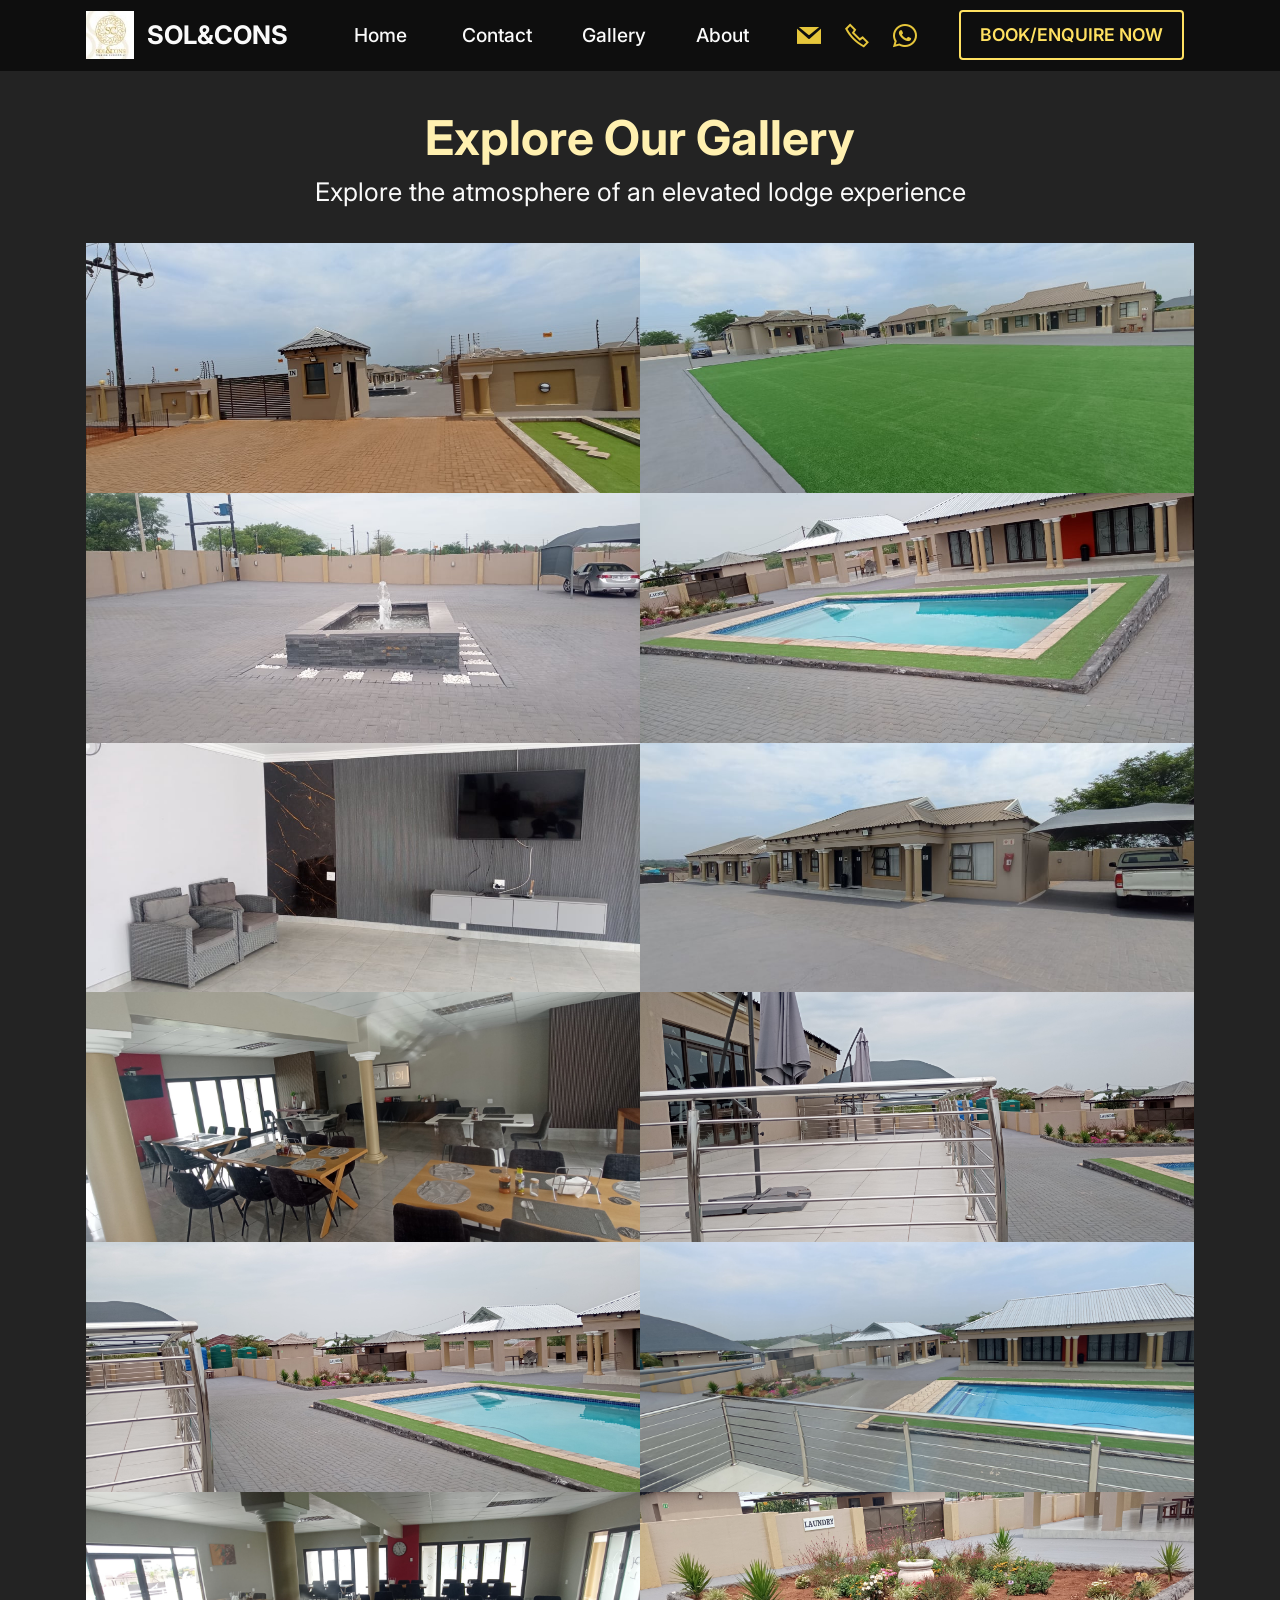
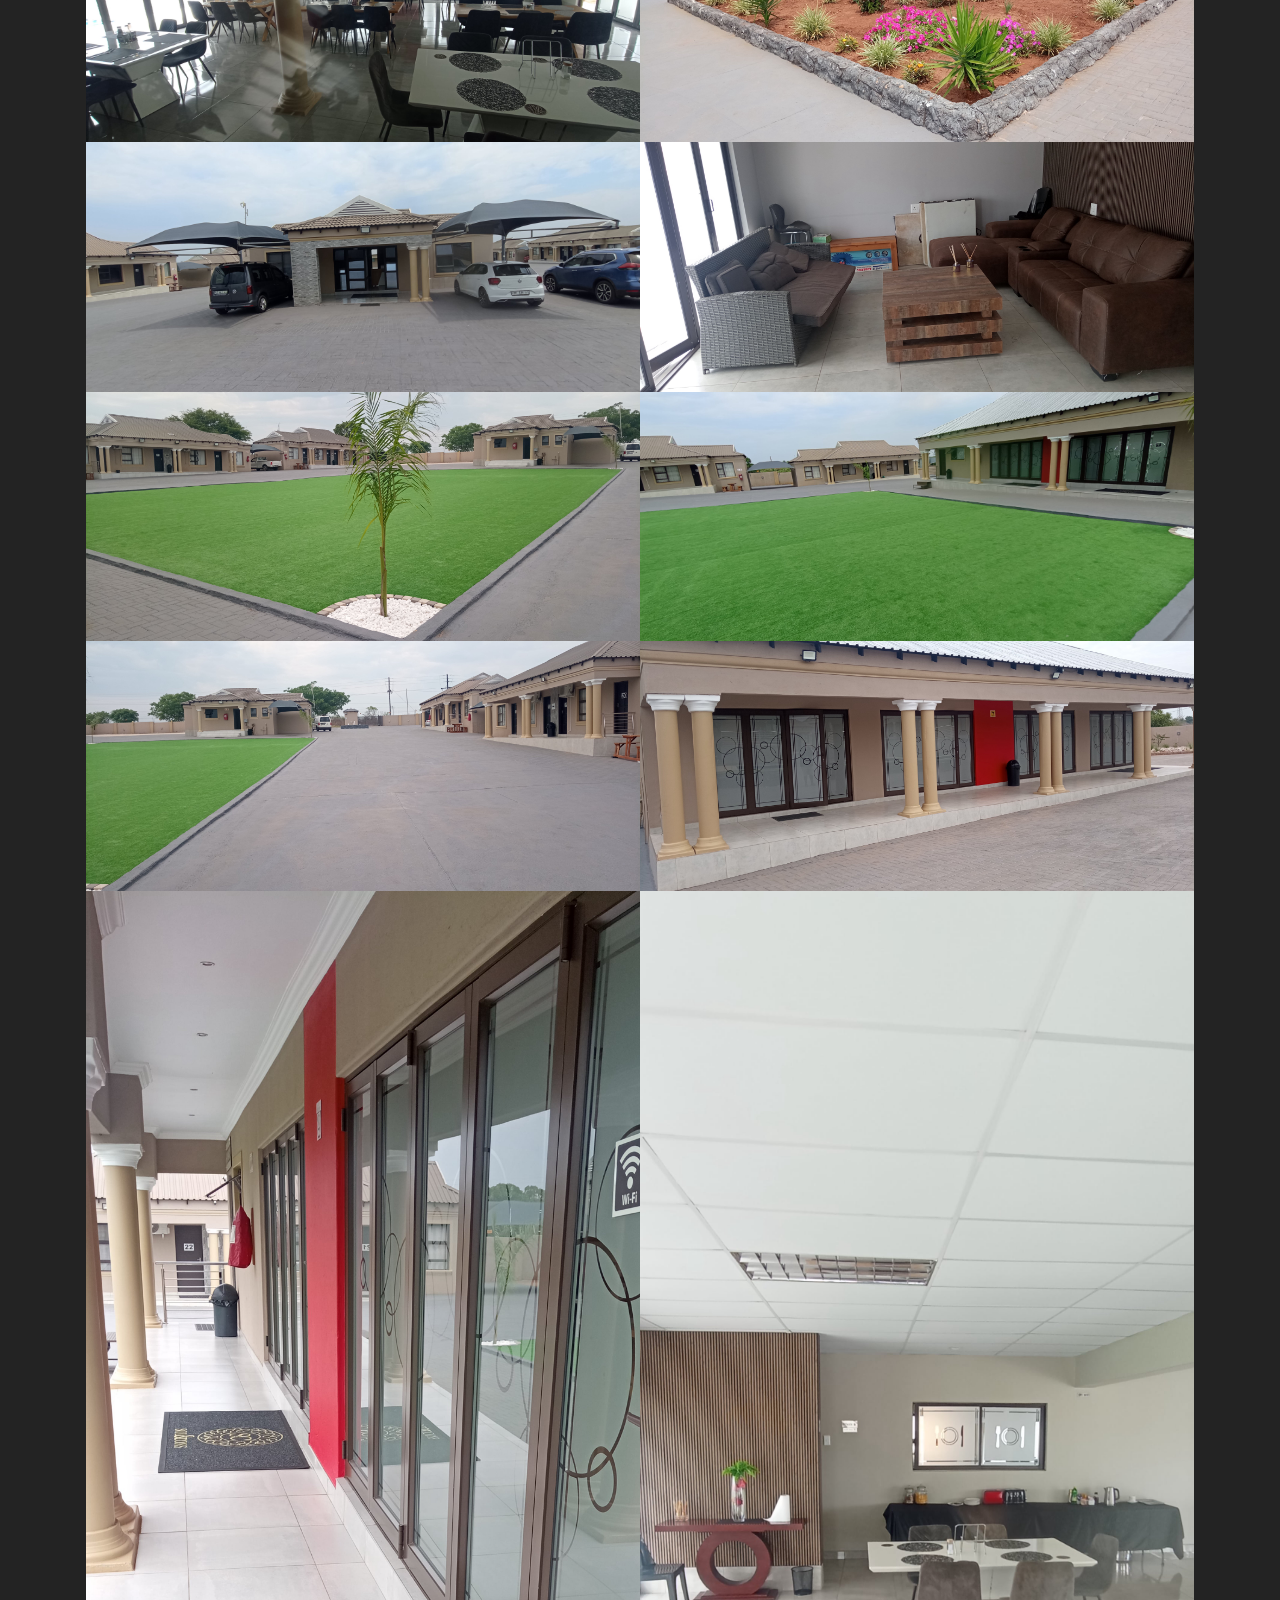
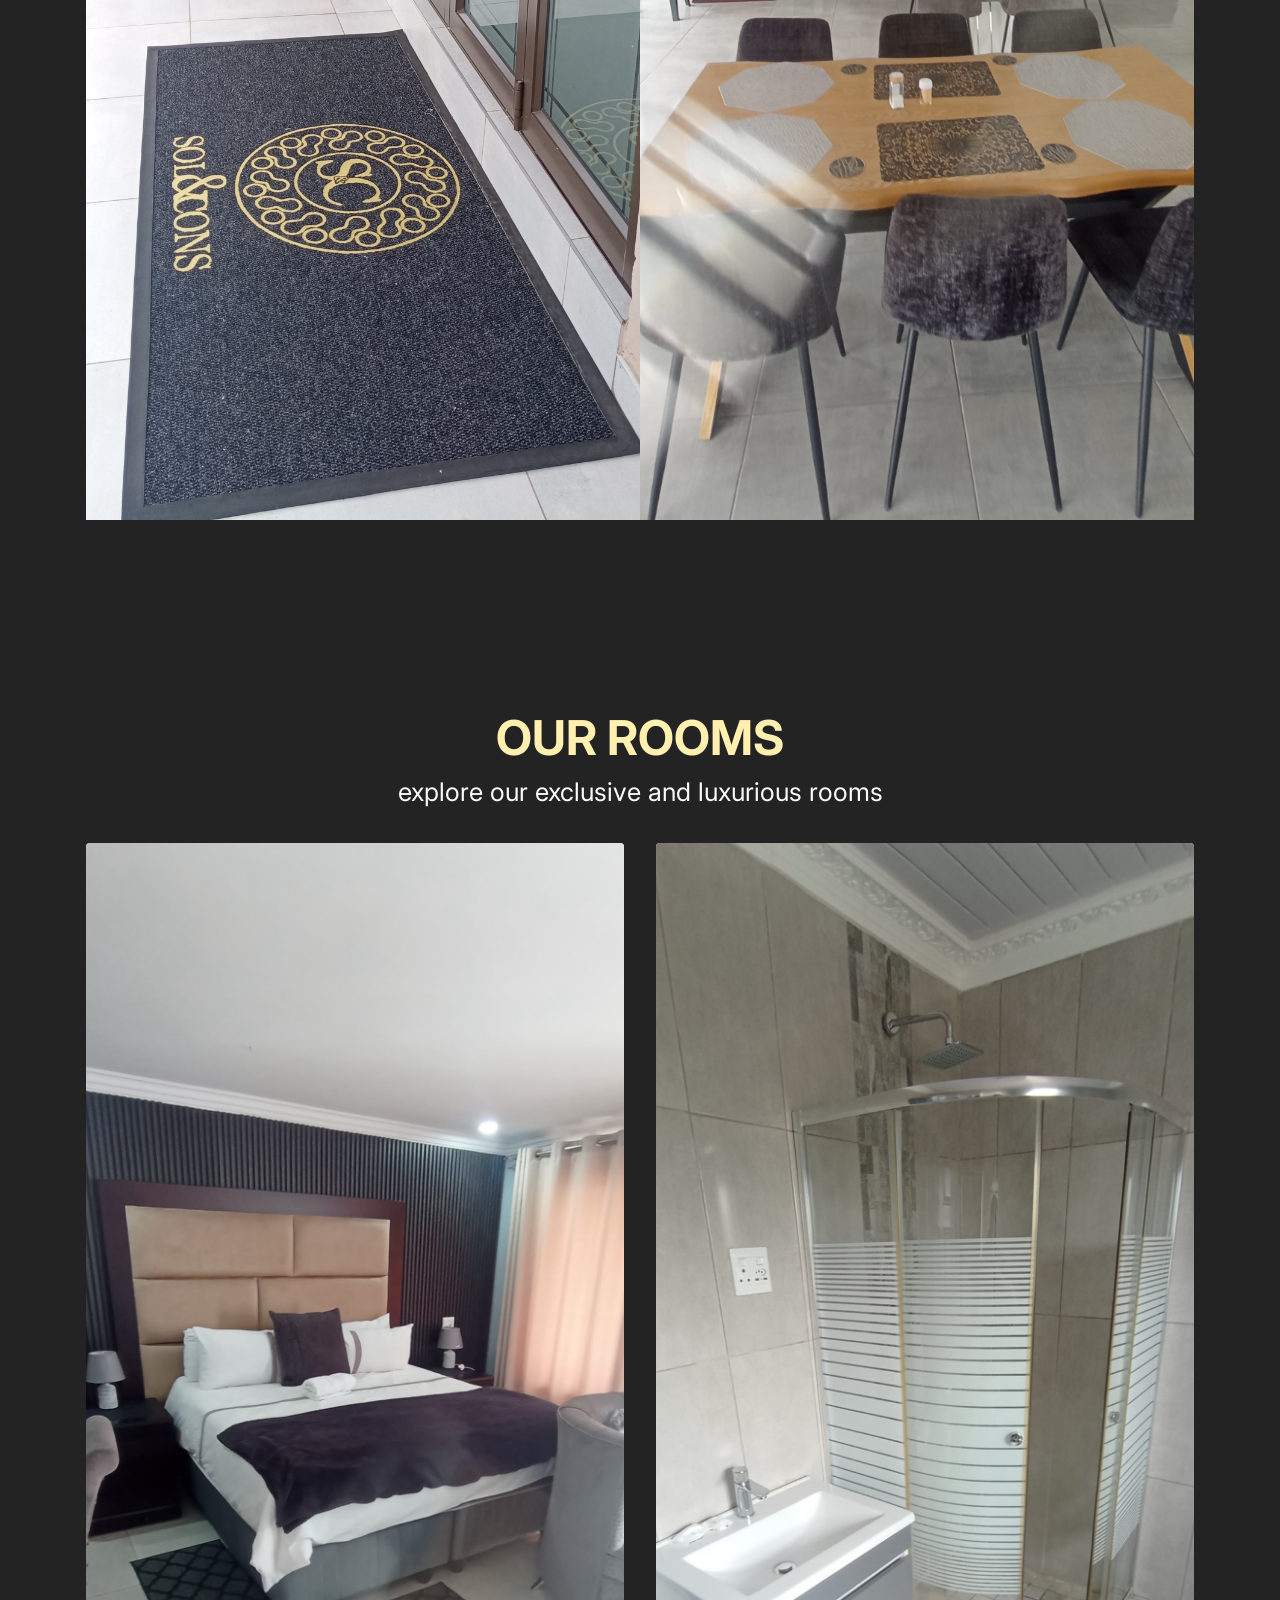
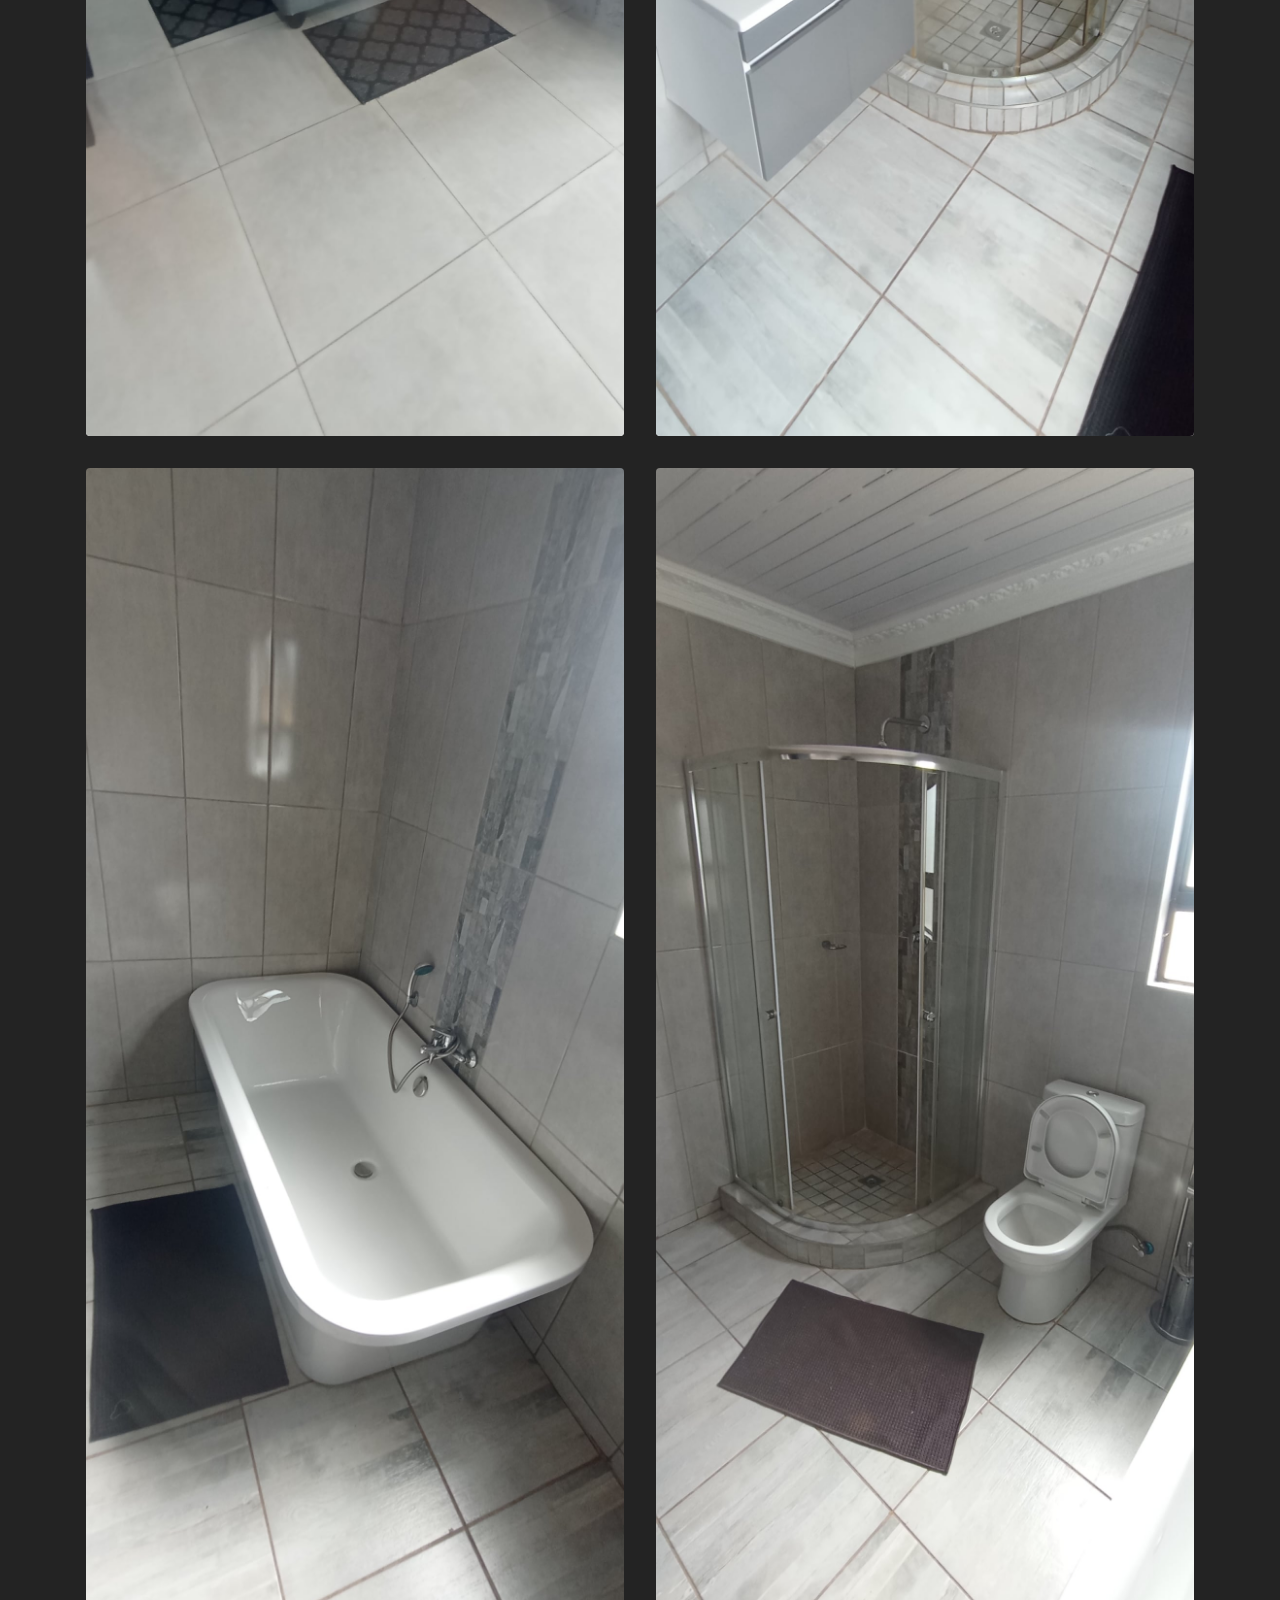
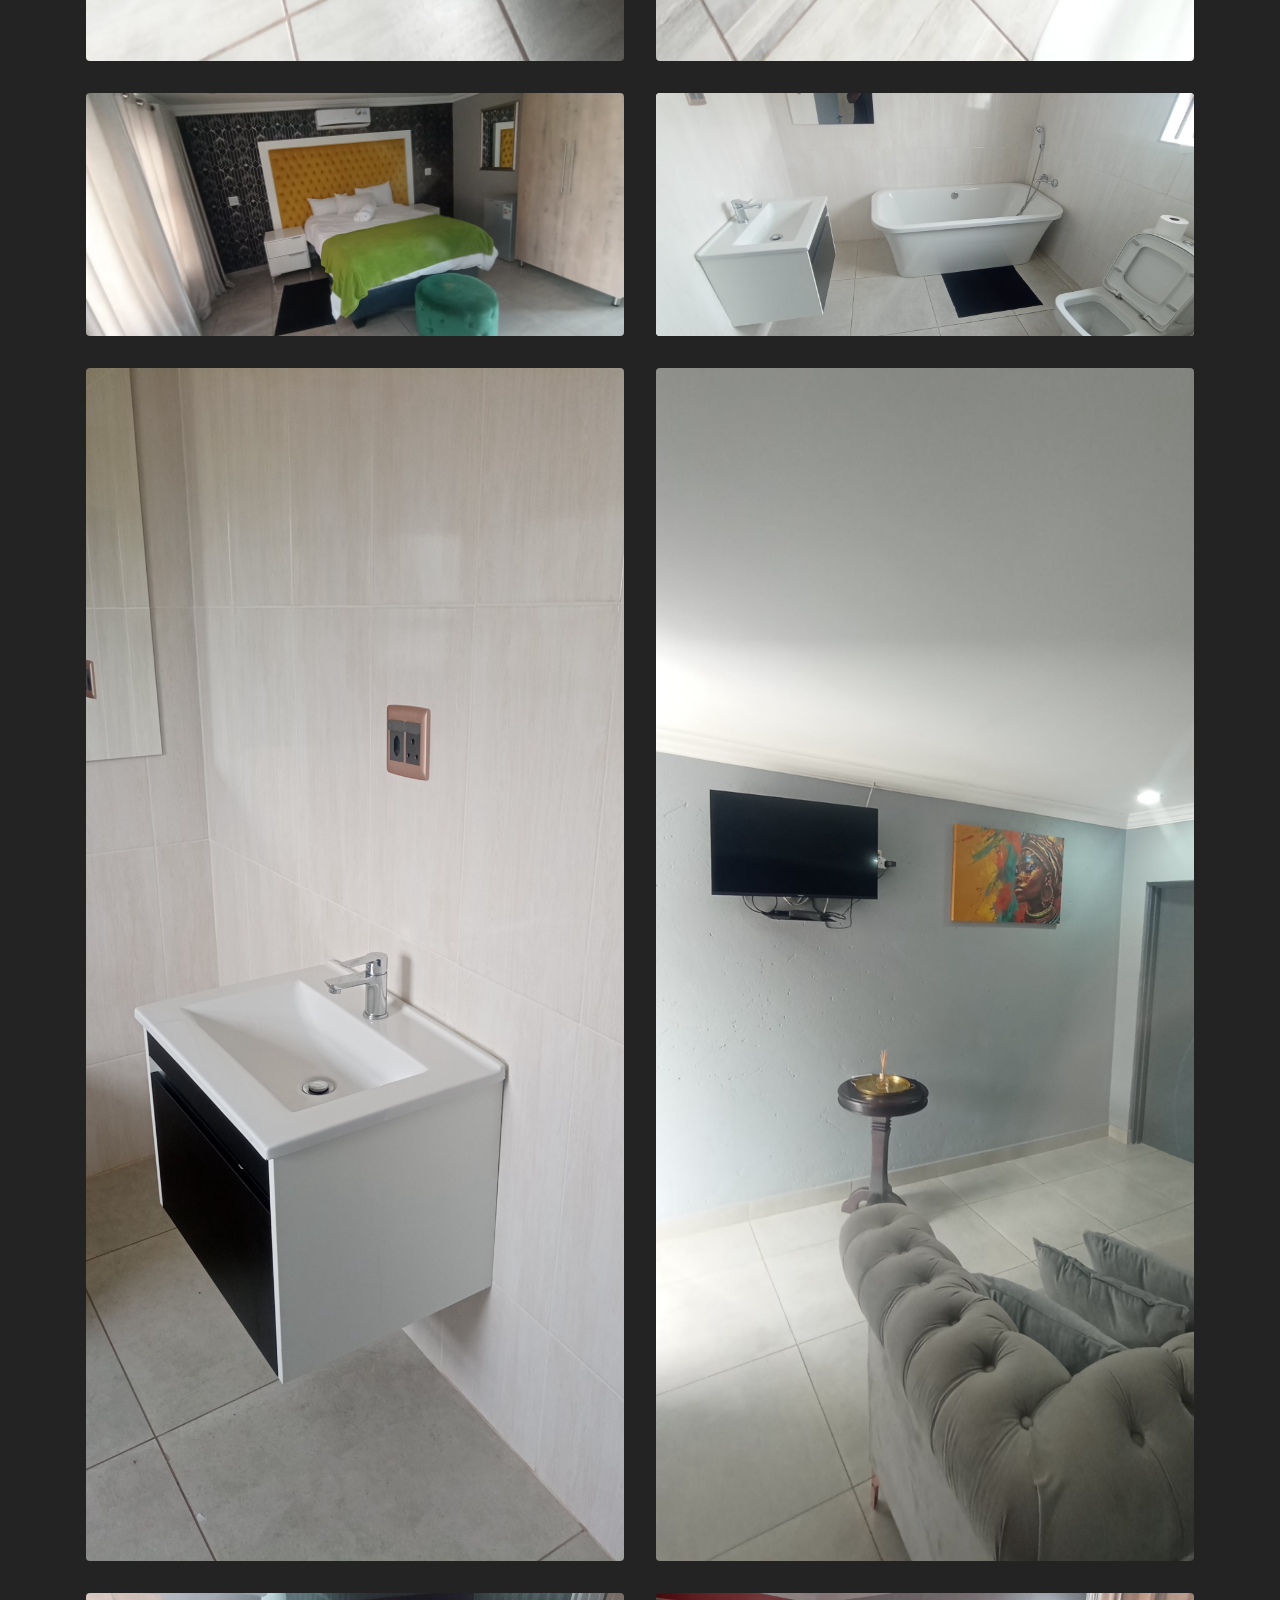
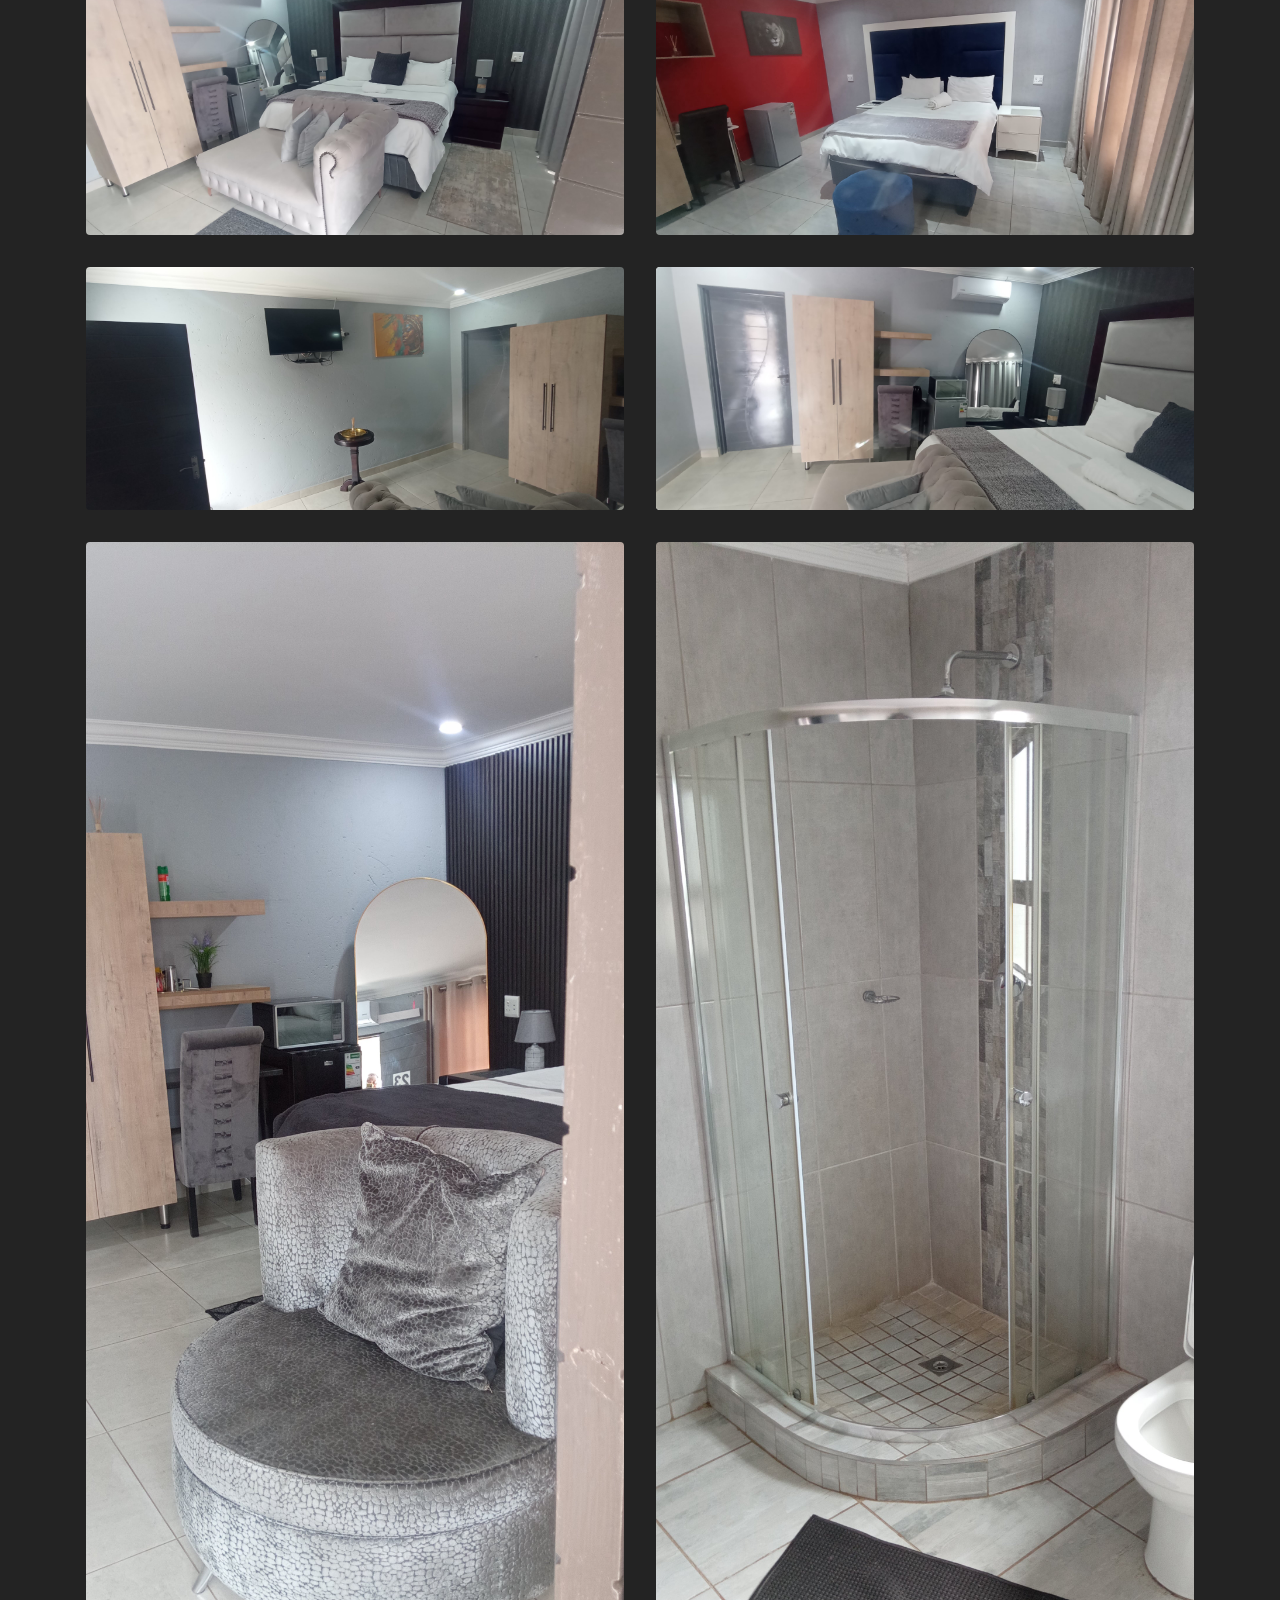
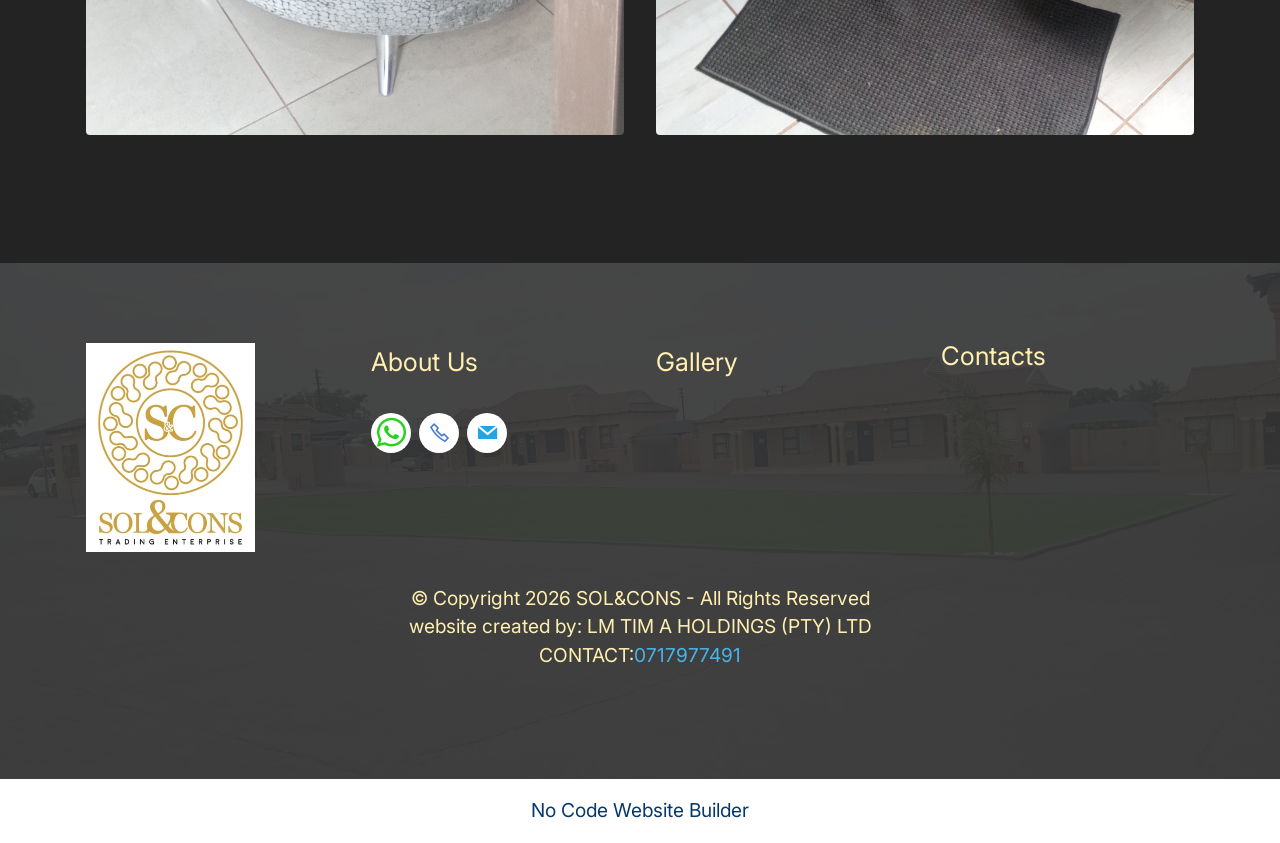
==== commit 9bc686e8: "Add files via upload" ====
--- a/page2.html
+++ b/page2.html
@@ -18,7 +18,7 @@
   <link rel="stylesheet" href="assets/theme/css/style.css">
   <link rel="preload" href="https://fonts.googleapis.com/css?family=Inter:100,200,300,400,500,600,700,800,900,100i,200i,300i,400i,500i,600i,700i,800i,900i&display=swap" as="style" onload="this.onload=null;this.rel='stylesheet'">
   <noscript><link rel="stylesheet" href="https://fonts.googleapis.com/css?family=Inter:100,200,300,400,500,600,700,800,900,100i,200i,300i,400i,500i,600i,700i,800i,900i&display=swap"></noscript>
-  <link rel="preload" as="style" href="assets/mobirise/css/mbr-additional.css?v=dxMeIk"><link rel="stylesheet" href="assets/mobirise/css/mbr-additional.css?v=dxMeIk" type="text/css">
+  <link rel="preload" as="style" href="assets/mobirise/css/mbr-additional.css?v=by9b1V"><link rel="stylesheet" href="assets/mobirise/css/mbr-additional.css?v=by9b1V" type="text/css">
 
   
   
@@ -83,8 +83,8 @@
         <div class="row mbr-gallery mt-4">
             
             <div class="col-12 col-md-6 col-lg-6 item gallery-image active">
-                <div class="item-wrapper" data-toggle="modal" data-bs-toggle="modal" data-target="#vzZGjXtKr7-modal" data-bs-target="#vzZGjXtKr7-modal">
-                    <img class="w-100" src="assets/images/img-20261027-123414-1087x490.jpg" alt="Mobirise Website Builder" data-slide-to="0" data-bs-slide-to="0" data-target="#lb-vzZGjXtKr7" data-bs-target="#lb-vzZGjXtKr7">
+                <div class="item-wrapper" data-toggle="modal" data-bs-toggle="modal" data-target="#vA2a7XndBT-modal" data-bs-target="#vA2a7XndBT-modal">
+                    <img class="w-100" src="assets/images/img-20261027-123414-1087x490.jpg" alt="Mobirise Website Builder" data-slide-to="0" data-bs-slide-to="0" data-target="#lb-vA2a7XndBT" data-bs-target="#lb-vA2a7XndBT">
                     <div class="icon-wrapper">
                         <span class="mobi-mbri mobi-mbri-search mbr-iconfont mbr-iconfont-btn"></span>
                     </div>
@@ -92,8 +92,8 @@
                 
             </div>
             <div class="col-12 col-md-6 col-lg-6 item gallery-image">
-                <div class="item-wrapper" data-toggle="modal" data-bs-toggle="modal" data-target="#vzZGjXtKr7-modal" data-bs-target="#vzZGjXtKr7-modal">
-                    <img class="w-100" src="assets/images/img-20261027-123712-1087x490.jpg" alt="Mobirise Website Builder" data-slide-to="1" data-bs-slide-to="1" data-target="#lb-vzZGjXtKr7" data-bs-target="#lb-vzZGjXtKr7">
+                <div class="item-wrapper" data-toggle="modal" data-bs-toggle="modal" data-target="#vA2a7XndBT-modal" data-bs-target="#vA2a7XndBT-modal">
+                    <img class="w-100" src="assets/images/img-20261027-123712-1087x490.jpg" alt="Mobirise Website Builder" data-slide-to="1" data-bs-slide-to="1" data-target="#lb-vA2a7XndBT" data-bs-target="#lb-vA2a7XndBT">
                     <div class="icon-wrapper">
                         <span class="mobi-mbri mobi-mbri-search mbr-iconfont mbr-iconfont-btn"></span>
                     </div>
@@ -101,157 +101,157 @@
                 
             </div>
             <div class="col-12 col-md-6 col-lg-6 item gallery-image">
-                <div class="item-wrapper" data-toggle="modal" data-bs-toggle="modal" data-target="#vzZGjXtKr7-modal" data-bs-target="#vzZGjXtKr7-modal">
-                    <img class="w-100" src="assets/images/img-20261027-123252-1087x490.jpg" alt="Mobirise Website Builder" data-slide-to="2" data-bs-slide-to="2" data-target="#lb-vzZGjXtKr7" data-bs-target="#lb-vzZGjXtKr7">
-                    <div class="icon-wrapper">
-                        <span class="mobi-mbri mobi-mbri-search mbr-iconfont mbr-iconfont-btn"></span>
-                    </div>
-                </div>
-                
-            </div><div class="col-12 col-md-6 col-lg-6 item gallery-image">
-                <div class="item-wrapper" data-toggle="modal" data-bs-toggle="modal" data-target="#vzZGjXtKr7-modal" data-bs-target="#vzZGjXtKr7-modal">
-                    <img class="w-100" src="assets/images/img-20261027-123920-1087x490.jpg" alt="Mobirise Website Builder" data-slide-to="3" data-bs-slide-to="3" data-target="#lb-vzZGjXtKr7" data-bs-target="#lb-vzZGjXtKr7">
-                    <div class="icon-wrapper">
-                        <span class="mobi-mbri mobi-mbri-search mbr-iconfont mbr-iconfont-btn"></span>
-                    </div>
-                </div>
-                
-            </div><div class="col-12 col-md-6 col-lg-6 item gallery-image">
-                <div class="item-wrapper" data-toggle="modal" data-bs-toggle="modal" data-target="#vzZGjXtKr7-modal" data-bs-target="#vzZGjXtKr7-modal">
-                    <img class="w-100" src="assets/images/img-20261027-124512-1087x490.jpg" alt="Mobirise Website Builder" data-slide-to="4" data-bs-slide-to="4" data-target="#lb-vzZGjXtKr7" data-bs-target="#lb-vzZGjXtKr7">
-                    <div class="icon-wrapper">
-                        <span class="mobi-mbri mobi-mbri-search mbr-iconfont mbr-iconfont-btn"></span>
-                    </div>
-                </div>
-                
-            </div><div class="col-12 col-md-6 col-lg-6 item gallery-image">
-                <div class="item-wrapper" data-toggle="modal" data-bs-toggle="modal" data-target="#vzZGjXtKr7-modal" data-bs-target="#vzZGjXtKr7-modal">
-                    <img class="w-100" src="assets/images/img-20261027-123605-1087x490.jpg" alt="Mobirise Website Builder" data-slide-to="5" data-bs-slide-to="5" data-target="#lb-vzZGjXtKr7" data-bs-target="#lb-vzZGjXtKr7">
-                    <div class="icon-wrapper">
-                        <span class="mobi-mbri mobi-mbri-search mbr-iconfont mbr-iconfont-btn"></span>
-                    </div>
-                </div>
-                
-            </div><div class="col-12 col-md-6 col-lg-6 item gallery-image">
-                <div class="item-wrapper" data-toggle="modal" data-bs-toggle="modal" data-target="#vzZGjXtKr7-modal" data-bs-target="#vzZGjXtKr7-modal">
-                    <img class="w-100" src="assets/images/img-20261027-124041-3264x1472.jpg" alt="Mobirise Website Builder" data-slide-to="6" data-bs-slide-to="6" data-target="#lb-vzZGjXtKr7" data-bs-target="#lb-vzZGjXtKr7">
-                    <div class="icon-wrapper">
-                        <span class="mobi-mbri mobi-mbri-search mbr-iconfont mbr-iconfont-btn"></span>
-                    </div>
-                </div>
-                
-            </div><div class="col-12 col-md-6 col-lg-6 item gallery-image">
-                <div class="item-wrapper" data-toggle="modal" data-bs-toggle="modal" data-target="#vzZGjXtKr7-modal" data-bs-target="#vzZGjXtKr7-modal">
-                    <img class="w-100" src="assets/images/img-20261027-123925-4080x1840.jpg" alt="Mobirise Website Builder" data-slide-to="7" data-bs-slide-to="7" data-target="#lb-vzZGjXtKr7" data-bs-target="#lb-vzZGjXtKr7">
-                    <div class="icon-wrapper">
-                        <span class="mobi-mbri mobi-mbri-search mbr-iconfont mbr-iconfont-btn"></span>
-                    </div>
-                </div>
-                
-            </div><div class="col-12 col-md-6 col-lg-6 item gallery-image">
-                <div class="item-wrapper" data-toggle="modal" data-bs-toggle="modal" data-target="#vzZGjXtKr7-modal" data-bs-target="#vzZGjXtKr7-modal">
-                    <img class="w-100" src="assets/images/img-20261027-123922-4080x1840.jpg" alt="Mobirise Website Builder" data-slide-to="8" data-bs-slide-to="8" data-target="#lb-vzZGjXtKr7" data-bs-target="#lb-vzZGjXtKr7">
-                    <div class="icon-wrapper">
-                        <span class="mobi-mbri mobi-mbri-search mbr-iconfont mbr-iconfont-btn"></span>
-                    </div>
-                </div>
-                
-            </div><div class="col-12 col-md-6 col-lg-6 item gallery-image">
-                <div class="item-wrapper" data-toggle="modal" data-bs-toggle="modal" data-target="#vzZGjXtKr7-modal" data-bs-target="#vzZGjXtKr7-modal">
-                    <img class="w-100" src="assets/images/img-20261027-124103-3264x1472.jpg" alt="Mobirise Website Builder" data-slide-to="9" data-bs-slide-to="9" data-target="#lb-vzZGjXtKr7" data-bs-target="#lb-vzZGjXtKr7">
-                    <div class="icon-wrapper">
-                        <span class="mobi-mbri mobi-mbri-search mbr-iconfont mbr-iconfont-btn"></span>
-                    </div>
-                </div>
-                
-            </div><div class="col-12 col-md-6 col-lg-6 item gallery-image">
-                <div class="item-wrapper" data-toggle="modal" data-bs-toggle="modal" data-target="#vzZGjXtKr7-modal" data-bs-target="#vzZGjXtKr7-modal">
-                    <img class="w-100" src="assets/images/img-20261027-124143-3264x1472.jpg" alt="Mobirise Website Builder" data-slide-to="10" data-bs-slide-to="10" data-target="#lb-vzZGjXtKr7" data-bs-target="#lb-vzZGjXtKr7">
-                    <div class="icon-wrapper">
-                        <span class="mobi-mbri mobi-mbri-search mbr-iconfont mbr-iconfont-btn"></span>
-                    </div>
-                </div>
-                
-            </div><div class="col-12 col-md-6 col-lg-6 item gallery-image">
-                <div class="item-wrapper" data-toggle="modal" data-bs-toggle="modal" data-target="#vzZGjXtKr7-modal" data-bs-target="#vzZGjXtKr7-modal">
-                    <img class="w-100" src="assets/images/img-20261027-124337-4080x1840.jpg" alt="Mobirise Website Builder" data-slide-to="11" data-bs-slide-to="11" data-target="#lb-vzZGjXtKr7" data-bs-target="#lb-vzZGjXtKr7">
-                    <div class="icon-wrapper">
-                        <span class="mobi-mbri mobi-mbri-search mbr-iconfont mbr-iconfont-btn"></span>
-                    </div>
-                </div>
-                
-            </div><div class="col-12 col-md-6 col-lg-6 item gallery-image">
-                <div class="item-wrapper" data-toggle="modal" data-bs-toggle="modal" data-target="#vzZGjXtKr7-modal" data-bs-target="#vzZGjXtKr7-modal">
-                    <img class="w-100" src="assets/images/img-20261027-123458-3264x1472.jpg" alt="Mobirise Website Builder" data-slide-to="12" data-bs-slide-to="12" data-target="#lb-vzZGjXtKr7" data-bs-target="#lb-vzZGjXtKr7">
-                    <div class="icon-wrapper">
-                        <span class="mobi-mbri mobi-mbri-search mbr-iconfont mbr-iconfont-btn"></span>
-                    </div>
-                </div>
-                
-            </div><div class="col-12 col-md-6 col-lg-6 item gallery-image">
-                <div class="item-wrapper" data-toggle="modal" data-bs-toggle="modal" data-target="#vzZGjXtKr7-modal" data-bs-target="#vzZGjXtKr7-modal">
-                    <img class="w-100" src="assets/images/img-20261027-124452-4080x1840.jpg" alt="Mobirise Website Builder" data-slide-to="13" data-bs-slide-to="13" data-target="#lb-vzZGjXtKr7" data-bs-target="#lb-vzZGjXtKr7">
-                    <div class="icon-wrapper">
-                        <span class="mobi-mbri mobi-mbri-search mbr-iconfont mbr-iconfont-btn"></span>
-                    </div>
-                </div>
-                
-            </div><div class="col-12 col-md-6 col-lg-6 item gallery-image">
-                <div class="item-wrapper" data-toggle="modal" data-bs-toggle="modal" data-target="#vzZGjXtKr7-modal" data-bs-target="#vzZGjXtKr7-modal">
-                    <img class="w-100" src="assets/images/img-20261027-125336-4080x1840.jpg" alt="Mobirise Website Builder" data-slide-to="14" data-bs-slide-to="14" data-target="#lb-vzZGjXtKr7" data-bs-target="#lb-vzZGjXtKr7">
-                    <div class="icon-wrapper">
-                        <span class="mobi-mbri mobi-mbri-search mbr-iconfont mbr-iconfont-btn"></span>
-                    </div>
-                </div>
-                
-            </div><div class="col-12 col-md-6 col-lg-6 item gallery-image">
-                <div class="item-wrapper" data-toggle="modal" data-bs-toggle="modal" data-target="#vzZGjXtKr7-modal" data-bs-target="#vzZGjXtKr7-modal">
-                    <img class="w-100" src="assets/images/img-20261027-123714-3264x1472.jpg" alt="Mobirise Website Builder" data-slide-to="15" data-bs-slide-to="15" data-target="#lb-vzZGjXtKr7" data-bs-target="#lb-vzZGjXtKr7">
-                    <div class="icon-wrapper">
-                        <span class="mobi-mbri mobi-mbri-search mbr-iconfont mbr-iconfont-btn"></span>
-                    </div>
-                </div>
-                
-            </div><div class="col-12 col-md-6 col-lg-6 item gallery-image">
-                <div class="item-wrapper" data-toggle="modal" data-bs-toggle="modal" data-target="#vzZGjXtKr7-modal" data-bs-target="#vzZGjXtKr7-modal">
-                    <img class="w-100" src="assets/images/img-20261027-125332-4080x1840.jpg" alt="Mobirise Website Builder" data-slide-to="16" data-bs-slide-to="16" data-target="#lb-vzZGjXtKr7" data-bs-target="#lb-vzZGjXtKr7">
-                    <div class="icon-wrapper">
-                        <span class="mobi-mbri mobi-mbri-search mbr-iconfont mbr-iconfont-btn"></span>
-                    </div>
-                </div>
-                
-            </div><div class="col-12 col-md-6 col-lg-6 item gallery-image">
-                <div class="item-wrapper" data-toggle="modal" data-bs-toggle="modal" data-target="#vzZGjXtKr7-modal" data-bs-target="#vzZGjXtKr7-modal">
-                    <img class="w-100" src="assets/images/img-20261027-124413-4080x1840.jpg" alt="Mobirise Website Builder" data-slide-to="17" data-bs-slide-to="17" data-target="#lb-vzZGjXtKr7" data-bs-target="#lb-vzZGjXtKr7">
-                    <div class="icon-wrapper">
-                        <span class="mobi-mbri mobi-mbri-search mbr-iconfont mbr-iconfont-btn"></span>
-                    </div>
-                </div>
-                
-            </div><div class="col-12 col-md-6 col-lg-6 item gallery-image">
-                <div class="item-wrapper" data-toggle="modal" data-bs-toggle="modal" data-target="#vzZGjXtKr7-modal" data-bs-target="#vzZGjXtKr7-modal">
-                    <img class="w-100" src="assets/images/img-20261027-123801-1840x4080.jpg" alt="Mobirise Website Builder" data-slide-to="18" data-bs-slide-to="18" data-target="#lb-vzZGjXtKr7" data-bs-target="#lb-vzZGjXtKr7">
-                    <div class="icon-wrapper">
-                        <span class="mobi-mbri mobi-mbri-search mbr-iconfont mbr-iconfont-btn"></span>
-                    </div>
-                </div>
-                
-            </div><div class="col-12 col-md-6 col-lg-6 item gallery-image">
-                <div class="item-wrapper" data-toggle="modal" data-bs-toggle="modal" data-target="#vzZGjXtKr7-modal" data-bs-target="#vzZGjXtKr7-modal">
-                    <img class="w-100" src="assets/images/img-20261027-124023-1472x3264.jpg" alt="Mobirise Website Builder" data-slide-to="19" data-bs-slide-to="19" data-target="#lb-vzZGjXtKr7" data-bs-target="#lb-vzZGjXtKr7">
-                    <div class="icon-wrapper">
-                        <span class="mobi-mbri mobi-mbri-search mbr-iconfont mbr-iconfont-btn"></span>
-                    </div>
-                </div>
-                
-            </div>
-        </div>
-
-        <div class="modal mbr-slider" tabindex="-1" role="dialog" aria-hidden="true" id="vzZGjXtKr7-modal">
+                <div class="item-wrapper" data-toggle="modal" data-bs-toggle="modal" data-target="#vA2a7XndBT-modal" data-bs-target="#vA2a7XndBT-modal">
+                    <img class="w-100" src="assets/images/img-20261027-123252-1087x490.jpg" alt="Mobirise Website Builder" data-slide-to="2" data-bs-slide-to="2" data-target="#lb-vA2a7XndBT" data-bs-target="#lb-vA2a7XndBT">
+                    <div class="icon-wrapper">
+                        <span class="mobi-mbri mobi-mbri-search mbr-iconfont mbr-iconfont-btn"></span>
+                    </div>
+                </div>
+                
+            </div><div class="col-12 col-md-6 col-lg-6 item gallery-image">
+                <div class="item-wrapper" data-toggle="modal" data-bs-toggle="modal" data-target="#vA2a7XndBT-modal" data-bs-target="#vA2a7XndBT-modal">
+                    <img class="w-100" src="assets/images/img-20261027-123920-1087x490.jpg" alt="Mobirise Website Builder" data-slide-to="3" data-bs-slide-to="3" data-target="#lb-vA2a7XndBT" data-bs-target="#lb-vA2a7XndBT">
+                    <div class="icon-wrapper">
+                        <span class="mobi-mbri mobi-mbri-search mbr-iconfont mbr-iconfont-btn"></span>
+                    </div>
+                </div>
+                
+            </div><div class="col-12 col-md-6 col-lg-6 item gallery-image">
+                <div class="item-wrapper" data-toggle="modal" data-bs-toggle="modal" data-target="#vA2a7XndBT-modal" data-bs-target="#vA2a7XndBT-modal">
+                    <img class="w-100" src="assets/images/img-20261027-124512-1087x490.jpg" alt="Mobirise Website Builder" data-slide-to="4" data-bs-slide-to="4" data-target="#lb-vA2a7XndBT" data-bs-target="#lb-vA2a7XndBT">
+                    <div class="icon-wrapper">
+                        <span class="mobi-mbri mobi-mbri-search mbr-iconfont mbr-iconfont-btn"></span>
+                    </div>
+                </div>
+                
+            </div><div class="col-12 col-md-6 col-lg-6 item gallery-image">
+                <div class="item-wrapper" data-toggle="modal" data-bs-toggle="modal" data-target="#vA2a7XndBT-modal" data-bs-target="#vA2a7XndBT-modal">
+                    <img class="w-100" src="assets/images/img-20261027-123605-1087x490.jpg" alt="Mobirise Website Builder" data-slide-to="5" data-bs-slide-to="5" data-target="#lb-vA2a7XndBT" data-bs-target="#lb-vA2a7XndBT">
+                    <div class="icon-wrapper">
+                        <span class="mobi-mbri mobi-mbri-search mbr-iconfont mbr-iconfont-btn"></span>
+                    </div>
+                </div>
+                
+            </div><div class="col-12 col-md-6 col-lg-6 item gallery-image">
+                <div class="item-wrapper" data-toggle="modal" data-bs-toggle="modal" data-target="#vA2a7XndBT-modal" data-bs-target="#vA2a7XndBT-modal">
+                    <img class="w-100" src="assets/images/img-20261027-124041-3264x1472.jpg" alt="Mobirise Website Builder" data-slide-to="6" data-bs-slide-to="6" data-target="#lb-vA2a7XndBT" data-bs-target="#lb-vA2a7XndBT">
+                    <div class="icon-wrapper">
+                        <span class="mobi-mbri mobi-mbri-search mbr-iconfont mbr-iconfont-btn"></span>
+                    </div>
+                </div>
+                
+            </div><div class="col-12 col-md-6 col-lg-6 item gallery-image">
+                <div class="item-wrapper" data-toggle="modal" data-bs-toggle="modal" data-target="#vA2a7XndBT-modal" data-bs-target="#vA2a7XndBT-modal">
+                    <img class="w-100" src="assets/images/img-20261027-123925-4080x1840.jpg" alt="Mobirise Website Builder" data-slide-to="7" data-bs-slide-to="7" data-target="#lb-vA2a7XndBT" data-bs-target="#lb-vA2a7XndBT">
+                    <div class="icon-wrapper">
+                        <span class="mobi-mbri mobi-mbri-search mbr-iconfont mbr-iconfont-btn"></span>
+                    </div>
+                </div>
+                
+            </div><div class="col-12 col-md-6 col-lg-6 item gallery-image">
+                <div class="item-wrapper" data-toggle="modal" data-bs-toggle="modal" data-target="#vA2a7XndBT-modal" data-bs-target="#vA2a7XndBT-modal">
+                    <img class="w-100" src="assets/images/img-20261027-123922-4080x1840.jpg" alt="Mobirise Website Builder" data-slide-to="8" data-bs-slide-to="8" data-target="#lb-vA2a7XndBT" data-bs-target="#lb-vA2a7XndBT">
+                    <div class="icon-wrapper">
+                        <span class="mobi-mbri mobi-mbri-search mbr-iconfont mbr-iconfont-btn"></span>
+                    </div>
+                </div>
+                
+            </div><div class="col-12 col-md-6 col-lg-6 item gallery-image">
+                <div class="item-wrapper" data-toggle="modal" data-bs-toggle="modal" data-target="#vA2a7XndBT-modal" data-bs-target="#vA2a7XndBT-modal">
+                    <img class="w-100" src="assets/images/img-20261027-124103-3264x1472.jpg" alt="Mobirise Website Builder" data-slide-to="9" data-bs-slide-to="9" data-target="#lb-vA2a7XndBT" data-bs-target="#lb-vA2a7XndBT">
+                    <div class="icon-wrapper">
+                        <span class="mobi-mbri mobi-mbri-search mbr-iconfont mbr-iconfont-btn"></span>
+                    </div>
+                </div>
+                
+            </div><div class="col-12 col-md-6 col-lg-6 item gallery-image">
+                <div class="item-wrapper" data-toggle="modal" data-bs-toggle="modal" data-target="#vA2a7XndBT-modal" data-bs-target="#vA2a7XndBT-modal">
+                    <img class="w-100" src="assets/images/img-20261027-124143-3264x1472.jpg" alt="Mobirise Website Builder" data-slide-to="10" data-bs-slide-to="10" data-target="#lb-vA2a7XndBT" data-bs-target="#lb-vA2a7XndBT">
+                    <div class="icon-wrapper">
+                        <span class="mobi-mbri mobi-mbri-search mbr-iconfont mbr-iconfont-btn"></span>
+                    </div>
+                </div>
+                
+            </div><div class="col-12 col-md-6 col-lg-6 item gallery-image">
+                <div class="item-wrapper" data-toggle="modal" data-bs-toggle="modal" data-target="#vA2a7XndBT-modal" data-bs-target="#vA2a7XndBT-modal">
+                    <img class="w-100" src="assets/images/img-20261027-124337-4080x1840.jpg" alt="Mobirise Website Builder" data-slide-to="11" data-bs-slide-to="11" data-target="#lb-vA2a7XndBT" data-bs-target="#lb-vA2a7XndBT">
+                    <div class="icon-wrapper">
+                        <span class="mobi-mbri mobi-mbri-search mbr-iconfont mbr-iconfont-btn"></span>
+                    </div>
+                </div>
+                
+            </div><div class="col-12 col-md-6 col-lg-6 item gallery-image">
+                <div class="item-wrapper" data-toggle="modal" data-bs-toggle="modal" data-target="#vA2a7XndBT-modal" data-bs-target="#vA2a7XndBT-modal">
+                    <img class="w-100" src="assets/images/img-20261027-123458-3264x1472.jpg" alt="Mobirise Website Builder" data-slide-to="12" data-bs-slide-to="12" data-target="#lb-vA2a7XndBT" data-bs-target="#lb-vA2a7XndBT">
+                    <div class="icon-wrapper">
+                        <span class="mobi-mbri mobi-mbri-search mbr-iconfont mbr-iconfont-btn"></span>
+                    </div>
+                </div>
+                
+            </div><div class="col-12 col-md-6 col-lg-6 item gallery-image">
+                <div class="item-wrapper" data-toggle="modal" data-bs-toggle="modal" data-target="#vA2a7XndBT-modal" data-bs-target="#vA2a7XndBT-modal">
+                    <img class="w-100" src="assets/images/img-20261027-124452-4080x1840.jpg" alt="Mobirise Website Builder" data-slide-to="13" data-bs-slide-to="13" data-target="#lb-vA2a7XndBT" data-bs-target="#lb-vA2a7XndBT">
+                    <div class="icon-wrapper">
+                        <span class="mobi-mbri mobi-mbri-search mbr-iconfont mbr-iconfont-btn"></span>
+                    </div>
+                </div>
+                
+            </div><div class="col-12 col-md-6 col-lg-6 item gallery-image">
+                <div class="item-wrapper" data-toggle="modal" data-bs-toggle="modal" data-target="#vA2a7XndBT-modal" data-bs-target="#vA2a7XndBT-modal">
+                    <img class="w-100" src="assets/images/img-20261027-125336-4080x1840.jpg" alt="Mobirise Website Builder" data-slide-to="14" data-bs-slide-to="14" data-target="#lb-vA2a7XndBT" data-bs-target="#lb-vA2a7XndBT">
+                    <div class="icon-wrapper">
+                        <span class="mobi-mbri mobi-mbri-search mbr-iconfont mbr-iconfont-btn"></span>
+                    </div>
+                </div>
+                
+            </div><div class="col-12 col-md-6 col-lg-6 item gallery-image">
+                <div class="item-wrapper" data-toggle="modal" data-bs-toggle="modal" data-target="#vA2a7XndBT-modal" data-bs-target="#vA2a7XndBT-modal">
+                    <img class="w-100" src="assets/images/img-20261027-123714-3264x1472.jpg" alt="Mobirise Website Builder" data-slide-to="15" data-bs-slide-to="15" data-target="#lb-vA2a7XndBT" data-bs-target="#lb-vA2a7XndBT">
+                    <div class="icon-wrapper">
+                        <span class="mobi-mbri mobi-mbri-search mbr-iconfont mbr-iconfont-btn"></span>
+                    </div>
+                </div>
+                
+            </div><div class="col-12 col-md-6 col-lg-6 item gallery-image">
+                <div class="item-wrapper" data-toggle="modal" data-bs-toggle="modal" data-target="#vA2a7XndBT-modal" data-bs-target="#vA2a7XndBT-modal">
+                    <img class="w-100" src="assets/images/img-20261027-125332-4080x1840.jpg" alt="Mobirise Website Builder" data-slide-to="16" data-bs-slide-to="16" data-target="#lb-vA2a7XndBT" data-bs-target="#lb-vA2a7XndBT">
+                    <div class="icon-wrapper">
+                        <span class="mobi-mbri mobi-mbri-search mbr-iconfont mbr-iconfont-btn"></span>
+                    </div>
+                </div>
+                
+            </div><div class="col-12 col-md-6 col-lg-6 item gallery-image">
+                <div class="item-wrapper" data-toggle="modal" data-bs-toggle="modal" data-target="#vA2a7XndBT-modal" data-bs-target="#vA2a7XndBT-modal">
+                    <img class="w-100" src="assets/images/img-20261027-124413-4080x1840.jpg" alt="Mobirise Website Builder" data-slide-to="17" data-bs-slide-to="17" data-target="#lb-vA2a7XndBT" data-bs-target="#lb-vA2a7XndBT">
+                    <div class="icon-wrapper">
+                        <span class="mobi-mbri mobi-mbri-search mbr-iconfont mbr-iconfont-btn"></span>
+                    </div>
+                </div>
+                
+            </div><div class="col-12 col-md-6 col-lg-6 item gallery-image">
+                <div class="item-wrapper" data-toggle="modal" data-bs-toggle="modal" data-target="#vA2a7XndBT-modal" data-bs-target="#vA2a7XndBT-modal">
+                    <img class="w-100" src="assets/images/img-20261027-123801-1840x4080.jpg" alt="Mobirise Website Builder" data-slide-to="18" data-bs-slide-to="18" data-target="#lb-vA2a7XndBT" data-bs-target="#lb-vA2a7XndBT">
+                    <div class="icon-wrapper">
+                        <span class="mobi-mbri mobi-mbri-search mbr-iconfont mbr-iconfont-btn"></span>
+                    </div>
+                </div>
+                
+            </div><div class="col-12 col-md-6 col-lg-6 item gallery-image">
+                <div class="item-wrapper" data-toggle="modal" data-bs-toggle="modal" data-target="#vA2a7XndBT-modal" data-bs-target="#vA2a7XndBT-modal">
+                    <img class="w-100" src="assets/images/img-20261027-124023-1472x3264.jpg" alt="Mobirise Website Builder" data-slide-to="19" data-bs-slide-to="19" data-target="#lb-vA2a7XndBT" data-bs-target="#lb-vA2a7XndBT">
+                    <div class="icon-wrapper">
+                        <span class="mobi-mbri mobi-mbri-search mbr-iconfont mbr-iconfont-btn"></span>
+                    </div>
+                </div>
+                
+            </div>
+        </div>
+
+        <div class="modal mbr-slider" tabindex="-1" role="dialog" aria-hidden="true" id="vA2a7XndBT-modal">
             <div class="modal-dialog" role="document">
                 <div class="modal-content">
                     <div class="modal-body">
-                        <div class="carousel slide" id="lb-vzZGjXtKr7" data-interval="5000" data-bs-interval="5000">
+                        <div class="carousel slide" id="lb-vA2a7XndBT" data-interval="5000" data-bs-interval="5000">
                             <div class="carousel-inner">
                                 
                                 <div class="carousel-item active">
@@ -299,18 +299,18 @@
                                 </div>
                             </div>
                             <ol class="carousel-indicators">
-                                <li data-slide-to="0" data-bs-slide-to="0" class="active" data-target="#lb-vzZGjXtKr7" data-bs-target="#lb-vzZGjXtKr7"></li>
-                                <li data-slide-to="1" data-bs-slide-to="1" data-target="#lb-vzZGjXtKr7" data-bs-target="#lb-vzZGjXtKr7"></li>
-                                <li data-slide-to="2" data-bs-slide-to="2" data-target="#lb-vzZGjXtKr7" data-bs-target="#lb-vzZGjXtKr7"></li><li data-slide-to="3" data-bs-slide-to="3" data-target="#lb-vzZGjXtKr7" data-bs-target="#lb-vzZGjXtKr7"></li><li data-slide-to="4" data-bs-slide-to="4" data-target="#lb-vzZGjXtKr7" data-bs-target="#lb-vzZGjXtKr7"></li><li data-slide-to="5" data-bs-slide-to="5" data-target="#lb-vzZGjXtKr7" data-bs-target="#lb-vzZGjXtKr7"></li><li data-slide-to="6" data-bs-slide-to="6" data-target="#lb-vzZGjXtKr7" data-bs-target="#lb-vzZGjXtKr7"></li><li data-slide-to="7" data-bs-slide-to="7" data-target="#lb-vzZGjXtKr7" data-bs-target="#lb-vzZGjXtKr7"></li><li data-slide-to="8" data-bs-slide-to="8" data-target="#lb-vzZGjXtKr7" data-bs-target="#lb-vzZGjXtKr7"></li><li data-slide-to="9" data-bs-slide-to="9" data-target="#lb-vzZGjXtKr7" data-bs-target="#lb-vzZGjXtKr7"></li><li data-slide-to="10" data-bs-slide-to="10" data-target="#lb-vzZGjXtKr7" data-bs-target="#lb-vzZGjXtKr7"></li><li data-slide-to="11" data-bs-slide-to="11" data-target="#lb-vzZGjXtKr7" data-bs-target="#lb-vzZGjXtKr7"></li><li data-slide-to="12" data-bs-slide-to="12" data-target="#lb-vzZGjXtKr7" data-bs-target="#lb-vzZGjXtKr7"></li><li data-slide-to="13" data-bs-slide-to="13" data-target="#lb-vzZGjXtKr7" data-bs-target="#lb-vzZGjXtKr7"></li><li data-slide-to="14" data-bs-slide-to="14" data-target="#lb-vzZGjXtKr7" data-bs-target="#lb-vzZGjXtKr7"></li><li data-slide-to="15" data-bs-slide-to="15" data-target="#lb-vzZGjXtKr7" data-bs-target="#lb-vzZGjXtKr7"></li><li data-slide-to="16" data-bs-slide-to="16" data-target="#lb-vzZGjXtKr7" data-bs-target="#lb-vzZGjXtKr7"></li><li data-slide-to="17" data-bs-slide-to="17" data-target="#lb-vzZGjXtKr7" data-bs-target="#lb-vzZGjXtKr7"></li><li data-slide-to="18" data-bs-slide-to="18" data-target="#lb-vzZGjXtKr7" data-bs-target="#lb-vzZGjXtKr7"></li><li data-slide-to="19" data-bs-slide-to="19" data-target="#lb-vzZGjXtKr7" data-bs-target="#lb-vzZGjXtKr7"></li>
+                                <li data-slide-to="0" data-bs-slide-to="0" class="active" data-target="#lb-vA2a7XndBT" data-bs-target="#lb-vA2a7XndBT"></li>
+                                <li data-slide-to="1" data-bs-slide-to="1" data-target="#lb-vA2a7XndBT" data-bs-target="#lb-vA2a7XndBT"></li>
+                                <li data-slide-to="2" data-bs-slide-to="2" data-target="#lb-vA2a7XndBT" data-bs-target="#lb-vA2a7XndBT"></li><li data-slide-to="3" data-bs-slide-to="3" data-target="#lb-vA2a7XndBT" data-bs-target="#lb-vA2a7XndBT"></li><li data-slide-to="4" data-bs-slide-to="4" data-target="#lb-vA2a7XndBT" data-bs-target="#lb-vA2a7XndBT"></li><li data-slide-to="5" data-bs-slide-to="5" data-target="#lb-vA2a7XndBT" data-bs-target="#lb-vA2a7XndBT"></li><li data-slide-to="6" data-bs-slide-to="6" data-target="#lb-vA2a7XndBT" data-bs-target="#lb-vA2a7XndBT"></li><li data-slide-to="7" data-bs-slide-to="7" data-target="#lb-vA2a7XndBT" data-bs-target="#lb-vA2a7XndBT"></li><li data-slide-to="8" data-bs-slide-to="8" data-target="#lb-vA2a7XndBT" data-bs-target="#lb-vA2a7XndBT"></li><li data-slide-to="9" data-bs-slide-to="9" data-target="#lb-vA2a7XndBT" data-bs-target="#lb-vA2a7XndBT"></li><li data-slide-to="10" data-bs-slide-to="10" data-target="#lb-vA2a7XndBT" data-bs-target="#lb-vA2a7XndBT"></li><li data-slide-to="11" data-bs-slide-to="11" data-target="#lb-vA2a7XndBT" data-bs-target="#lb-vA2a7XndBT"></li><li data-slide-to="12" data-bs-slide-to="12" data-target="#lb-vA2a7XndBT" data-bs-target="#lb-vA2a7XndBT"></li><li data-slide-to="13" data-bs-slide-to="13" data-target="#lb-vA2a7XndBT" data-bs-target="#lb-vA2a7XndBT"></li><li data-slide-to="14" data-bs-slide-to="14" data-target="#lb-vA2a7XndBT" data-bs-target="#lb-vA2a7XndBT"></li><li data-slide-to="15" data-bs-slide-to="15" data-target="#lb-vA2a7XndBT" data-bs-target="#lb-vA2a7XndBT"></li><li data-slide-to="16" data-bs-slide-to="16" data-target="#lb-vA2a7XndBT" data-bs-target="#lb-vA2a7XndBT"></li><li data-slide-to="17" data-bs-slide-to="17" data-target="#lb-vA2a7XndBT" data-bs-target="#lb-vA2a7XndBT"></li><li data-slide-to="18" data-bs-slide-to="18" data-target="#lb-vA2a7XndBT" data-bs-target="#lb-vA2a7XndBT"></li><li data-slide-to="19" data-bs-slide-to="19" data-target="#lb-vA2a7XndBT" data-bs-target="#lb-vA2a7XndBT"></li>
                                 
                             </ol>
                             <a role="button" href="" class="close" data-dismiss="modal" data-bs-dismiss="modal" aria-label="Close">
                             </a>
-                            <a class="carousel-control-prev carousel-control" role="button" data-slide="prev" data-bs-slide="prev" href="#lb-vzZGjXtKr7">
+                            <a class="carousel-control-prev carousel-control" role="button" data-slide="prev" data-bs-slide="prev" href="#lb-vA2a7XndBT">
                                 <span class="mobi-mbri mobi-mbri-arrow-prev" aria-hidden="true"></span>
                                 <span class="sr-only visually-hidden">Previous</span>
                             </a>
-                            <a class="carousel-control-next carousel-control" role="button" data-slide="next" data-bs-slide="next" href="#lb-vzZGjXtKr7">
+                            <a class="carousel-control-next carousel-control" role="button" data-slide="next" data-bs-slide="next" href="#lb-vA2a7XndBT">
                                 <span class="mobi-mbri mobi-mbri-arrow-next" aria-hidden="true"></span>
                                 <span class="sr-only visually-hidden">Next</span>
                             </a>
@@ -504,7 +504,7 @@
             </div>
         </div>
     </div>
-</section><section class="display-7" style="padding: 0;align-items: center;justify-content: center;flex-wrap: wrap;    align-content: center;display: flex;position: relative;height: 4rem;"><a href="https://mobiri.se/4388259" style="flex: 1 1;height: 4rem;position: absolute;width: 100%;z-index: 1;"><img alt="" style="height: 4rem;" src="[data-uri]"></a><p style="margin: 0;text-align: center;" class="display-7">&#8204;</p><a style="z-index:1" href="https://mobirise.com/html-builder.html">HTML Website Builder</a></section><script src="assets/bootstrap/js/bootstrap.bundle.min.js"></script>  <script src="assets/smoothscroll/smooth-scroll.js"></script>  <script src="assets/ytplayer/index.js"></script>  <script src="assets/dropdown/js/navbar-dropdown.js"></script>  <script src="assets/theme/js/script.js"></script>  
+</section><section class="display-7" style="padding: 0;align-items: center;justify-content: center;flex-wrap: wrap;    align-content: center;display: flex;position: relative;height: 4rem;"><a href="https://mobiri.se/4388259" style="flex: 1 1;height: 4rem;position: absolute;width: 100%;z-index: 1;"><img alt="" style="height: 4rem;" src="[data-uri]"></a><p style="margin: 0;text-align: center;" class="display-7">&#8204;</p><a style="z-index:1" href="https://mobirise.com/builder/no-code-website-builder.html">No Code Website Builder</a></section><script src="assets/bootstrap/js/bootstrap.bundle.min.js"></script>  <script src="assets/smoothscroll/smooth-scroll.js"></script>  <script src="assets/ytplayer/index.js"></script>  <script src="assets/dropdown/js/navbar-dropdown.js"></script>  <script src="assets/theme/js/script.js"></script>  
   
   
 </body>
--- a/assets/mobirise/css/mbr-additional.css
+++ b/assets/mobirise/css/mbr-additional.css
@@ -1111,6 +1111,70 @@
 .cid-sFANq99njx .mbr-section-btn {
   color: #05386b;
 }
+.cid-sFAOw5Fdod {
+  padding-top: 6rem;
+  padding-bottom: 6rem;
+  background-color: #232323;
+}
+.cid-sFAOw5Fdod img,
+.cid-sFAOw5Fdod .item-img {
+  height: 100%;
+  height: 300px;
+  object-fit: cover;
+}
+.cid-sFAOw5Fdod .item:focus,
+.cid-sFAOw5Fdod span:focus {
+  outline: none;
+}
+.cid-sFAOw5Fdod .item {
+  cursor: pointer;
+  margin-bottom: 2rem;
+}
+.cid-sFAOw5Fdod .item-wrapper {
+  position: relative;
+  border-radius: 4px;
+  background: #bbbbbb;
+  height: 100%;
+  display: flex;
+  flex-flow: column nowrap;
+}
+@media (min-width: 992px) {
+  .cid-sFAOw5Fdod .item-wrapper .item-content {
+    padding: 2rem 2rem 0;
+  }
+  .cid-sFAOw5Fdod .item-wrapper .item-footer {
+    padding: 0 2rem 2rem;
+  }
+}
+@media (max-width: 991px) {
+  .cid-sFAOw5Fdod .item-wrapper .item-content {
+    padding: 1rem 1rem 0;
+  }
+  .cid-sFAOw5Fdod .item-wrapper .item-footer {
+    padding: 0 1rem 1rem;
+  }
+}
+.cid-sFAOw5Fdod .mbr-section-btn {
+  margin-top: auto !important;
+}
+.cid-sFAOw5Fdod .mbr-section-title {
+  color: #05386b;
+}
+.cid-sFAOw5Fdod .mbr-text,
+.cid-sFAOw5Fdod .mbr-section-btn {
+  text-align: left;
+}
+.cid-sFAOw5Fdod .item-title {
+  text-align: left;
+  color: #05386b;
+}
+.cid-sFAOw5Fdod .item-subtitle {
+  text-align: left;
+  color: #232323;
+}
+.cid-sFAOw5Fdod .mbr-section-subtitle {
+  color: #fff0b0;
+}
 .cid-vzXaRPR5iC {
   padding-top: 6rem;
   padding-bottom: 6rem;
@@ -1130,70 +1194,6 @@
 }
 .cid-vzXaRPR5iC .mbr-section-title {
   color: #000000;
-}
-.cid-sFAOw5Fdod {
-  padding-top: 6rem;
-  padding-bottom: 6rem;
-  background-color: #232323;
-}
-.cid-sFAOw5Fdod img,
-.cid-sFAOw5Fdod .item-img {
-  height: 100%;
-  height: 300px;
-  object-fit: cover;
-}
-.cid-sFAOw5Fdod .item:focus,
-.cid-sFAOw5Fdod span:focus {
-  outline: none;
-}
-.cid-sFAOw5Fdod .item {
-  cursor: pointer;
-  margin-bottom: 2rem;
-}
-.cid-sFAOw5Fdod .item-wrapper {
-  position: relative;
-  border-radius: 4px;
-  background: #bbbbbb;
-  height: 100%;
-  display: flex;
-  flex-flow: column nowrap;
-}
-@media (min-width: 992px) {
-  .cid-sFAOw5Fdod .item-wrapper .item-content {
-    padding: 2rem 2rem 0;
-  }
-  .cid-sFAOw5Fdod .item-wrapper .item-footer {
-    padding: 0 2rem 2rem;
-  }
-}
-@media (max-width: 991px) {
-  .cid-sFAOw5Fdod .item-wrapper .item-content {
-    padding: 1rem 1rem 0;
-  }
-  .cid-sFAOw5Fdod .item-wrapper .item-footer {
-    padding: 0 1rem 1rem;
-  }
-}
-.cid-sFAOw5Fdod .mbr-section-btn {
-  margin-top: auto !important;
-}
-.cid-sFAOw5Fdod .mbr-section-title {
-  color: #05386b;
-}
-.cid-sFAOw5Fdod .mbr-text,
-.cid-sFAOw5Fdod .mbr-section-btn {
-  text-align: left;
-}
-.cid-sFAOw5Fdod .item-title {
-  text-align: left;
-  color: #05386b;
-}
-.cid-sFAOw5Fdod .item-subtitle {
-  text-align: left;
-  color: #232323;
-}
-.cid-sFAOw5Fdod .mbr-section-subtitle {
-  color: #fff0b0;
 }
 .cid-vzWuSJ335U {
   padding-top: 6rem;
@@ -1593,7 +1593,7 @@
 .cid-vzUgrjCHA3 {
   padding-top: 5rem;
   padding-bottom: 5rem;
-  background-color: #232323;
+  background-image: url("../../../assets/images/img-20261027-125433-2000x902.jpg");
 }
 .cid-vzUgrjCHA3 .mbr-fallback-image.disabled {
   display: none;
@@ -2342,7 +2342,7 @@
 .cid-vzUHdZx3IW {
   padding-top: 5rem;
   padding-bottom: 5rem;
-  background-color: #232323;
+  background-image: url("../../../assets/images/img-20261027-125433-2000x902.jpg");
 }
 .cid-vzUHdZx3IW .mbr-fallback-image.disabled {
   display: none;
--- a/assets/mobirise/css/mbr-additional.css
+++ b/assets/mobirise/css/mbr-additional.css
@@ -1111,6 +1111,70 @@
 .cid-sFANq99njx .mbr-section-btn {
   color: #05386b;
 }
+.cid-sFAOw5Fdod {
+  padding-top: 6rem;
+  padding-bottom: 6rem;
+  background-color: #232323;
+}
+.cid-sFAOw5Fdod img,
+.cid-sFAOw5Fdod .item-img {
+  height: 100%;
+  height: 300px;
+  object-fit: cover;
+}
+.cid-sFAOw5Fdod .item:focus,
+.cid-sFAOw5Fdod span:focus {
+  outline: none;
+}
+.cid-sFAOw5Fdod .item {
+  cursor: pointer;
+  margin-bottom: 2rem;
+}
+.cid-sFAOw5Fdod .item-wrapper {
+  position: relative;
+  border-radius: 4px;
+  background: #bbbbbb;
+  height: 100%;
+  display: flex;
+  flex-flow: column nowrap;
+}
+@media (min-width: 992px) {
+  .cid-sFAOw5Fdod .item-wrapper .item-content {
+    padding: 2rem 2rem 0;
+  }
+  .cid-sFAOw5Fdod .item-wrapper .item-footer {
+    padding: 0 2rem 2rem;
+  }
+}
+@media (max-width: 991px) {
+  .cid-sFAOw5Fdod .item-wrapper .item-content {
+    padding: 1rem 1rem 0;
+  }
+  .cid-sFAOw5Fdod .item-wrapper .item-footer {
+    padding: 0 1rem 1rem;
+  }
+}
+.cid-sFAOw5Fdod .mbr-section-btn {
+  margin-top: auto !important;
+}
+.cid-sFAOw5Fdod .mbr-section-title {
+  color: #05386b;
+}
+.cid-sFAOw5Fdod .mbr-text,
+.cid-sFAOw5Fdod .mbr-section-btn {
+  text-align: left;
+}
+.cid-sFAOw5Fdod .item-title {
+  text-align: left;
+  color: #05386b;
+}
+.cid-sFAOw5Fdod .item-subtitle {
+  text-align: left;
+  color: #232323;
+}
+.cid-sFAOw5Fdod .mbr-section-subtitle {
+  color: #fff0b0;
+}
 .cid-vzXaRPR5iC {
   padding-top: 6rem;
   padding-bottom: 6rem;
@@ -1130,70 +1194,6 @@
 }
 .cid-vzXaRPR5iC .mbr-section-title {
   color: #000000;
-}
-.cid-sFAOw5Fdod {
-  padding-top: 6rem;
-  padding-bottom: 6rem;
-  background-color: #232323;
-}
-.cid-sFAOw5Fdod img,
-.cid-sFAOw5Fdod .item-img {
-  height: 100%;
-  height: 300px;
-  object-fit: cover;
-}
-.cid-sFAOw5Fdod .item:focus,
-.cid-sFAOw5Fdod span:focus {
-  outline: none;
-}
-.cid-sFAOw5Fdod .item {
-  cursor: pointer;
-  margin-bottom: 2rem;
-}
-.cid-sFAOw5Fdod .item-wrapper {
-  position: relative;
-  border-radius: 4px;
-  background: #bbbbbb;
-  height: 100%;
-  display: flex;
-  flex-flow: column nowrap;
-}
-@media (min-width: 992px) {
-  .cid-sFAOw5Fdod .item-wrapper .item-content {
-    padding: 2rem 2rem 0;
-  }
-  .cid-sFAOw5Fdod .item-wrapper .item-footer {
-    padding: 0 2rem 2rem;
-  }
-}
-@media (max-width: 991px) {
-  .cid-sFAOw5Fdod .item-wrapper .item-content {
-    padding: 1rem 1rem 0;
-  }
-  .cid-sFAOw5Fdod .item-wrapper .item-footer {
-    padding: 0 1rem 1rem;
-  }
-}
-.cid-sFAOw5Fdod .mbr-section-btn {
-  margin-top: auto !important;
-}
-.cid-sFAOw5Fdod .mbr-section-title {
-  color: #05386b;
-}
-.cid-sFAOw5Fdod .mbr-text,
-.cid-sFAOw5Fdod .mbr-section-btn {
-  text-align: left;
-}
-.cid-sFAOw5Fdod .item-title {
-  text-align: left;
-  color: #05386b;
-}
-.cid-sFAOw5Fdod .item-subtitle {
-  text-align: left;
-  color: #232323;
-}
-.cid-sFAOw5Fdod .mbr-section-subtitle {
-  color: #fff0b0;
 }
 .cid-vzWuSJ335U {
   padding-top: 6rem;
@@ -1593,7 +1593,7 @@
 .cid-vzUgrjCHA3 {
   padding-top: 5rem;
   padding-bottom: 5rem;
-  background-color: #232323;
+  background-image: url("../../../assets/images/img-20261027-125433-2000x902.jpg");
 }
 .cid-vzUgrjCHA3 .mbr-fallback-image.disabled {
   display: none;
@@ -2342,7 +2342,7 @@
 .cid-vzUHdZx3IW {
   padding-top: 5rem;
   padding-bottom: 5rem;
-  background-color: #232323;
+  background-image: url("../../../assets/images/img-20261027-125433-2000x902.jpg");
 }
 .cid-vzUHdZx3IW .mbr-fallback-image.disabled {
   display: none;
